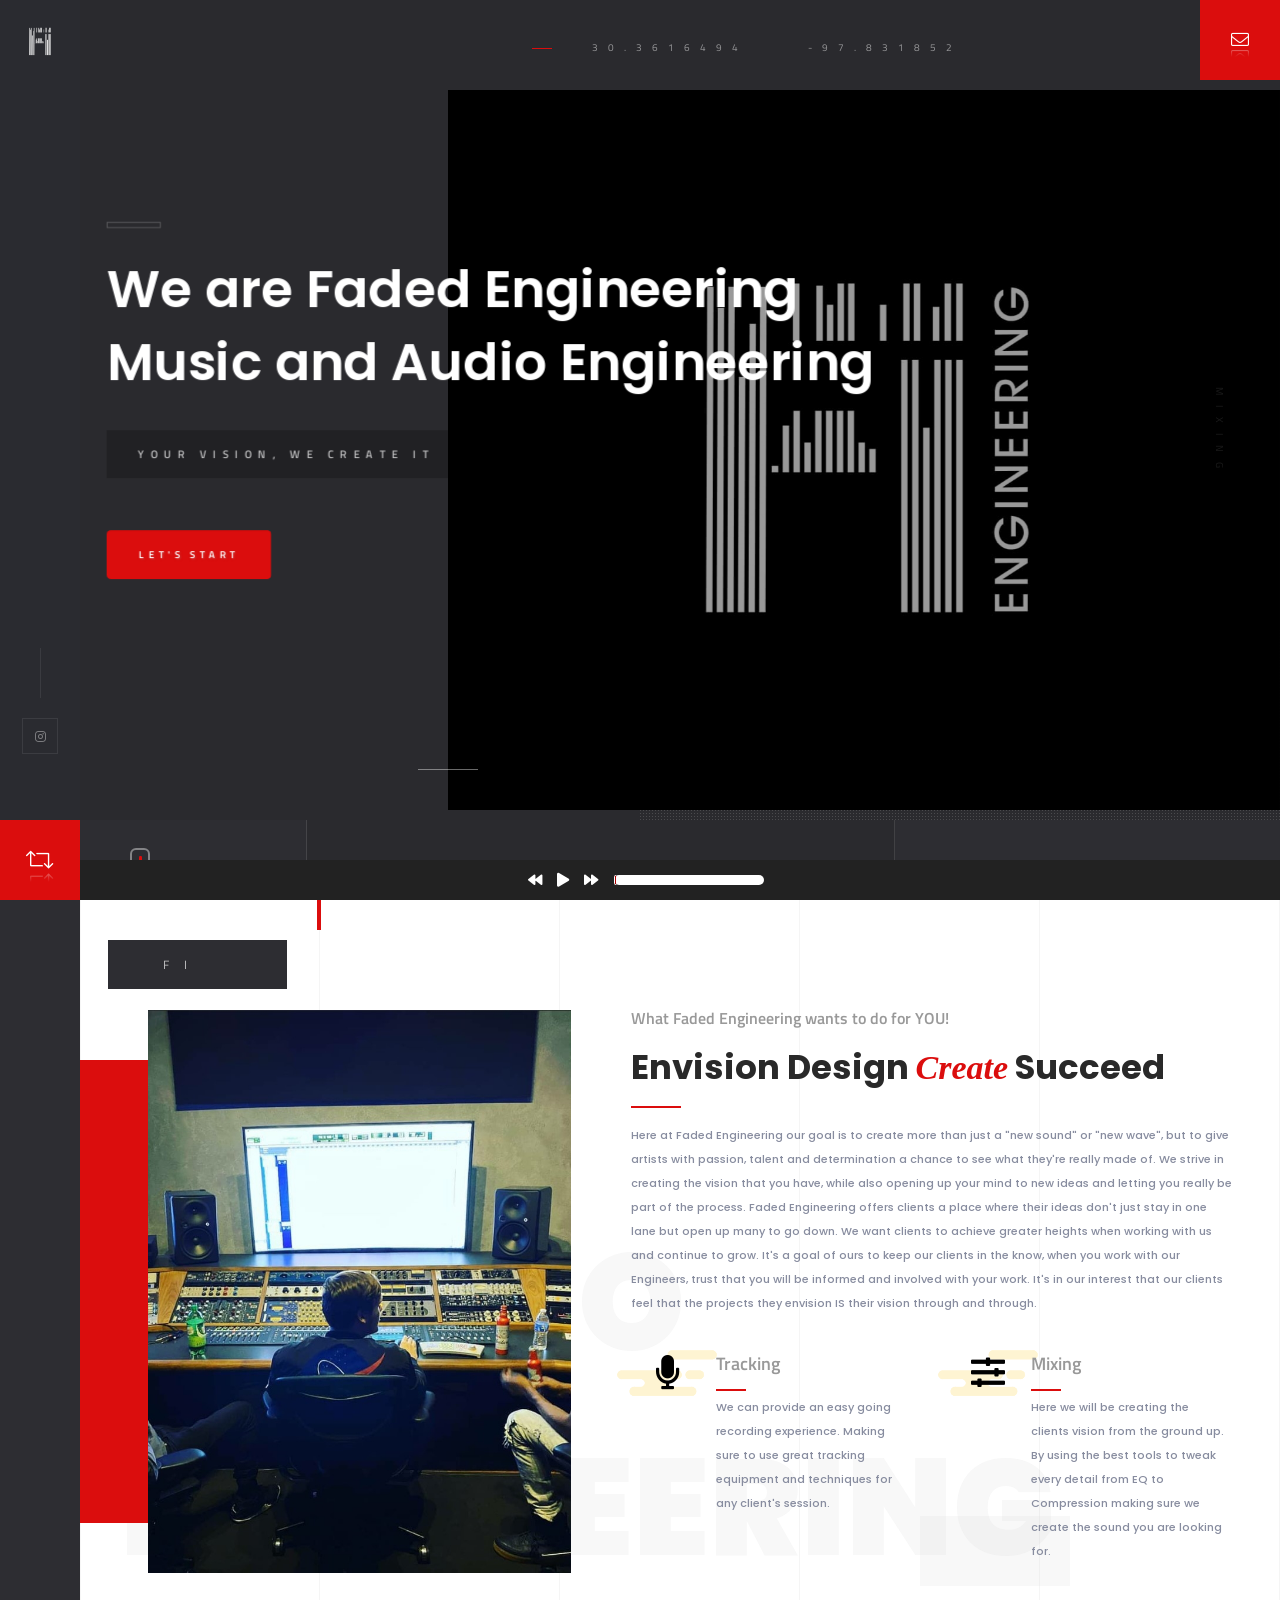
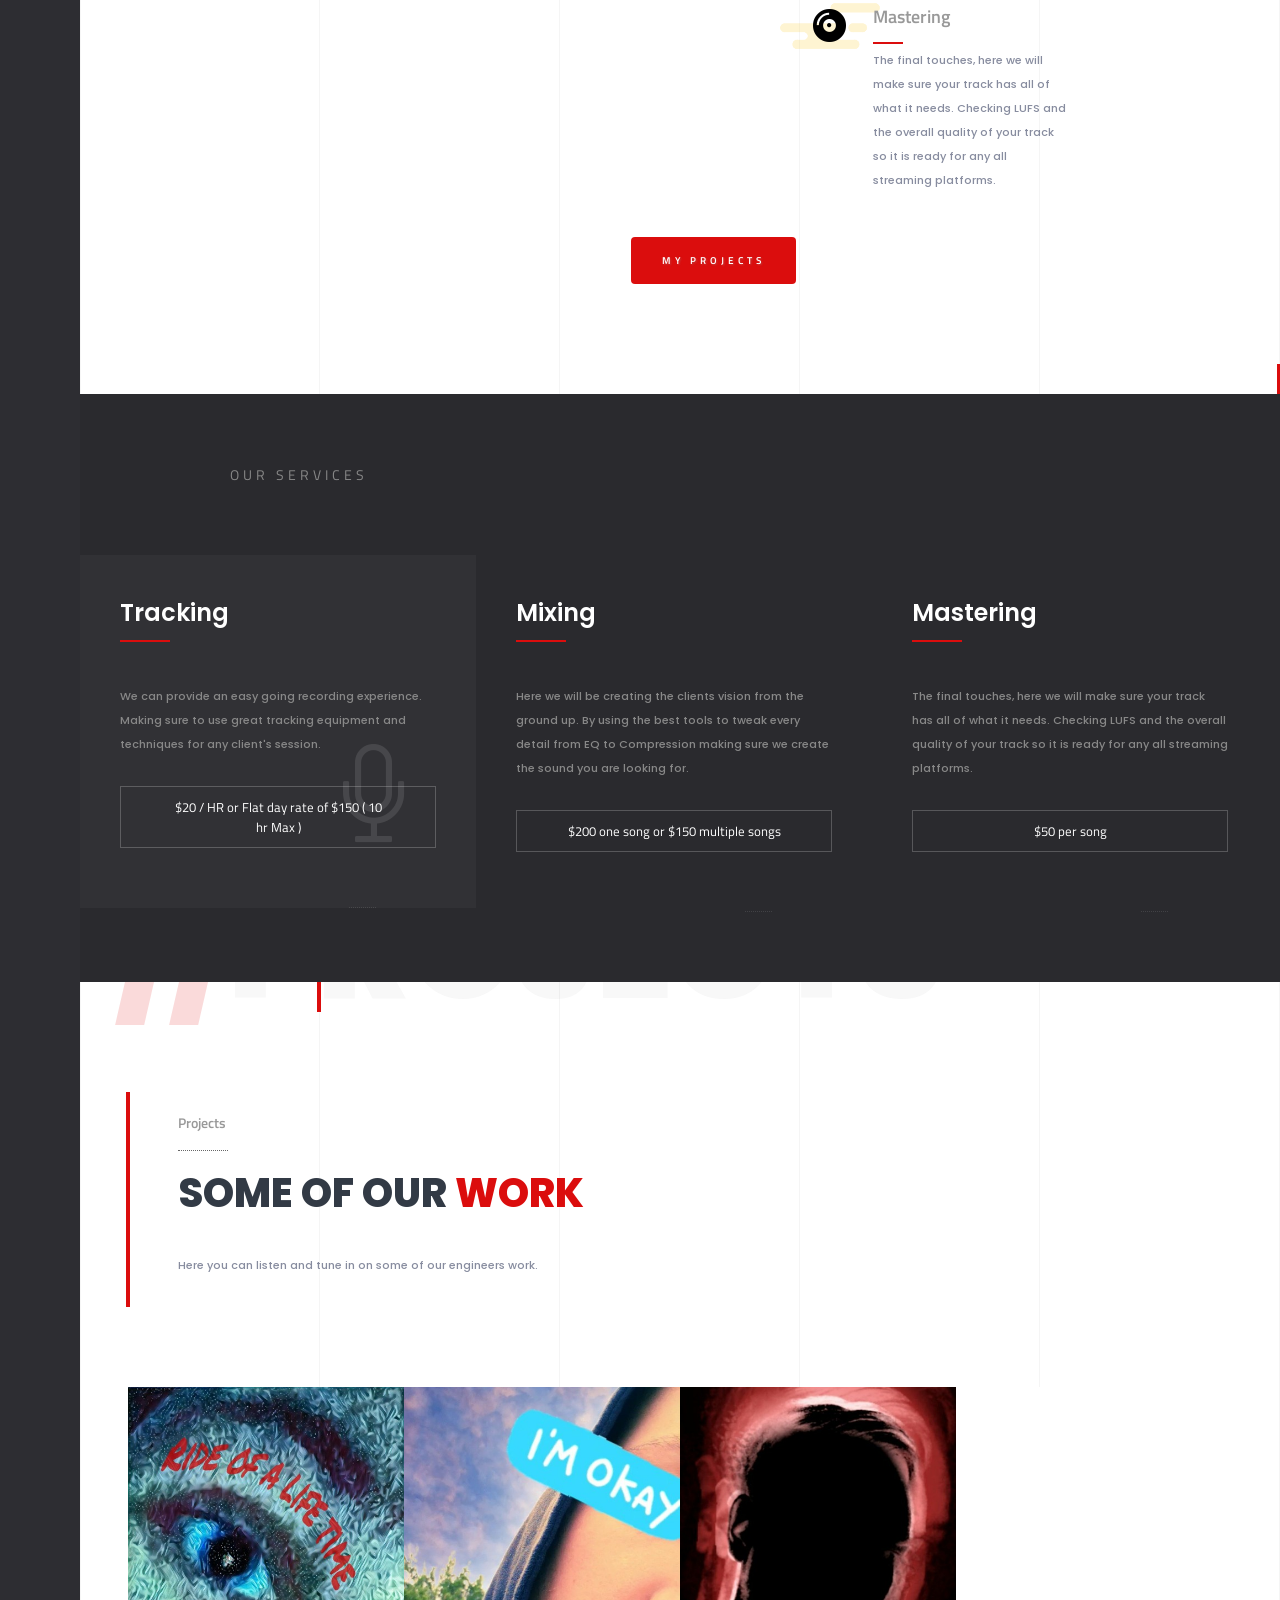
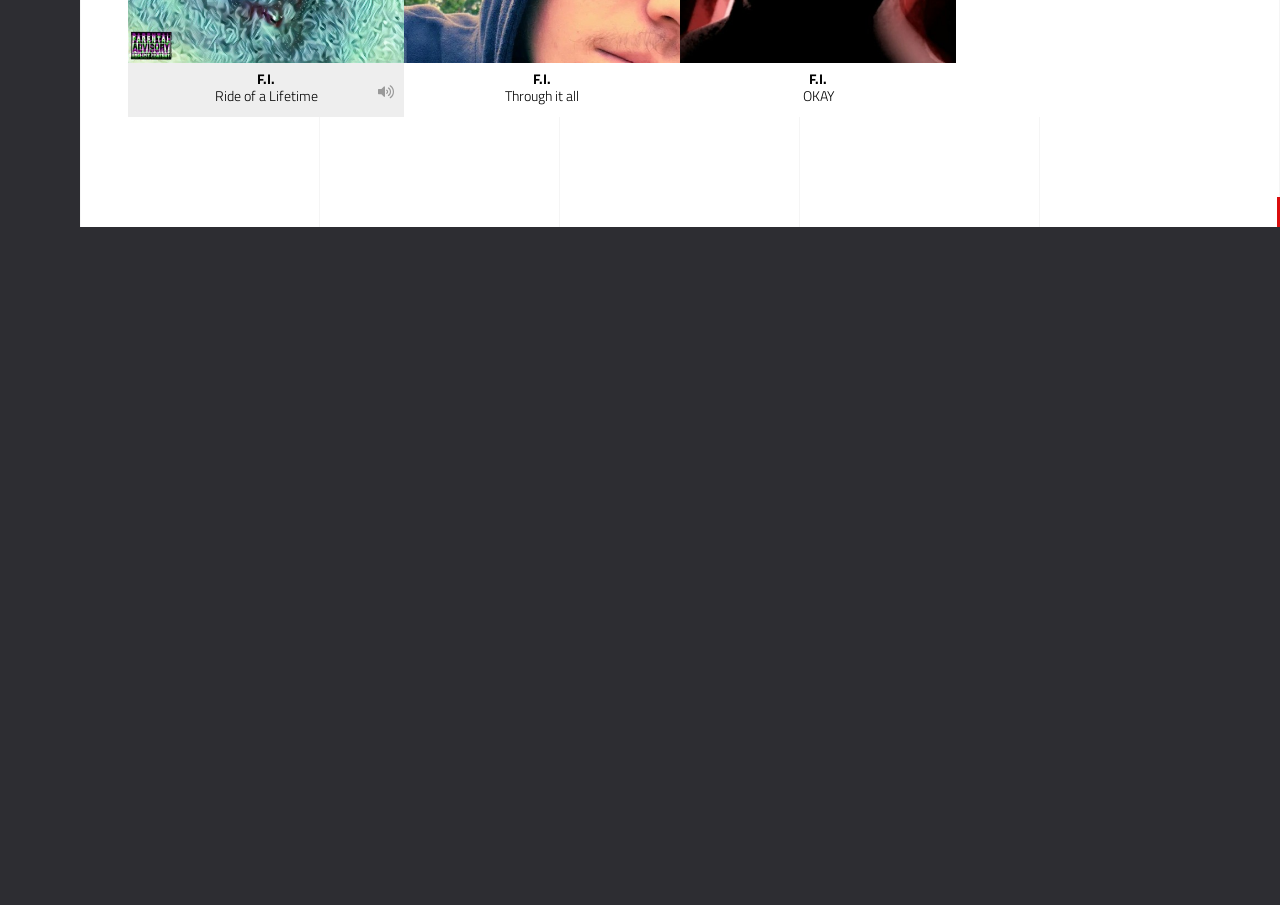
==== index.html @ 37f8fe42 "initial commit" ====
<!DOCTYPE HTML>
<html lang="en">
    <head>
        <!--=============== basic  ===============-->
        <meta charset="UTF-8">
        <title>Faded Engineering</title>
        <meta name="viewport" content="width=device-width, initial-scale=1.0, minimum-scale=1.0, maximum-scale=1.0, user-scalable=no">
        <meta name="robots" content="index, follow"/>
        <meta name="keywords" content=""/>
        <meta name="description" content=""/>
        <!--=============== css  ===============-->
        <link type="text/css" rel="stylesheet" href="css/reset.css">
        <link type="text/css" rel="stylesheet" href="css/plugins.css">
        <link type="text/css" rel="stylesheet" href="css/style.css">
        <link type="text/css" rel="stylesheet" href="css/color.css">
	    <link href="/music-player-assets/css/styles.css" rel="stylesheet">        
        <!--=============== favicons ===============-->
        <link rel="shortcut icon" href="images/favicon.ico">
        <style>
            .error_message, #success_page h1, #message #success_page p strong {
                color:white;
            }
            #comments {
                margin-top:10px;
            }
            .half-hero-wrap {
                left: 10%;
            }

            @media (max-width: 800px) {
                .serv-works-item {
                    width: 100%;
                }
            }

            @media (min-width: 801px) {
                .serv-works-item {
                    width: 33%;
                }
            }

            @media (max-width: 1064px) {
                .show-share.contact {
                    left: calc(100% - 165px);
                }

                .show-share.contact a {
                    color:white;
                }

                .show-share.contact span {
                    top: 50px;
                }
            }

            @media (min-width: 1065px) {
                .show-share.contact {
                    display:none;
                }
            }

            .serv-works-item {
                padding:40px;
            }

            .serv-number {
                display:none;
            }

            .subfooter {
                height:35px;
            }

            .to-top{
                top:-90px;
            }

            .serv-price {
                width:100%;
                text-align:center;
            }

            .footer-inner {
                padding-bottom: 50px;
            }

            .hidden-info-wrap {
                min-height: 0;
            }
        </style>
    </head>
    <body>
        <!--loader-->
        <div class="loader-wrap">
            <div class="pin"></div>
        </div>
        <!--loader end-->
        <!-- Main  -->
        <div id="main">
            <!-- header-->
            <header class="main-header">
                <a class="logo-holder" href="index.html">
                <img src="images/logo.png"  alt="">
                </a>
                <!-- nav-button-wrap-->
                <!-- <div class="nav-button but-hol">
                    <span  class="nos"></span>
                    <span class="ncs"></span>
                    <span class="nbs"></span>
                    <div class="menu-button-text">Menu</div>
                </div> -->
                <!-- nav-button-wrap end-->
                <div class="header-social">
                    <ul >
                        <!-- <li><a href="#" target="_blank"><i class="fab fa-facebook-f"></i></a></li> -->
                        <li><a href="https://www.instagram.com/fadedengineering/" target="_blank"><i class="fab fa-instagram"></i></a></li>
                        <!-- <li><a href="#" target="_blank"><i class="fab fa-twitter"></i></a></li> -->
                        <!-- <li><a href="#" target="_blank"><i class="fab fa-vk"></i></a></li> -->
                    </ul>
                </div>
                <!--  showshare -->  
                <div class="show-share showshare">
                    <i class="fal fa-retweet"></i>
                    <span>Share This</span>
                </div>
                <div class="show-share contact">
                    <a href="#contacts">
                        <i class="fal fa-envelope"></i>
                        <span>Get in Touch</span>
                    </a>
                </div>
                <!--  showshare end -->
            </header>
            <!--  header end -->
            <!--  navigation bar -->
            <div class="nav-overlay">
                <div class="tooltip color-bg">Close Menu</div>
            </div>
            <div class="nav-holder">
                <a class="header-logo" href="index.html"><img src="images/faded-engineering-text.png" alt=""></a> 
                <div class="nav-title"><span>Menu</span></div>
                <div class="nav-inner-wrap">
                    <nav class="nav-inner sound-nav" id="menu">
                        <ul>
                            <li>
                                <a href="#" class="act-link">Home</a>
                                <!--level 2 -->
                                <!-- <ul> -->
                                    <!-- <li><a href="index.html">Half Slider</a></li> -->
                                    <!-- <li><a href="index2.html">Half Image</a></li> -->
                                    <!-- <li><a href="index3.html" class="act-link">Impulse Image</a></li> -->
                                    <!-- <li><a href="index4.html">Fullscreen  Image</a></li> -->
                                    <!-- <li><a href="index5.html">Fullscreen  Slider</a></li> -->
                                    <!-- <li><a href="index6.html">Slideshow</a></li> -->
                                    <!-- <li><a href="index7.html">Fullscreen Carousel</a></li> -->
                                    <!-- <li><a href="index8.html">Video</a></li> -->
                                <!-- </ul> -->
                                <!--level 2 end -->
                            </li>
                            <li>
                                <a href="#projects">Projects</a>
                                <!--level 2 -->
                                <!-- <ul> -->
                                    <!-- <li><a href="portfolio.html">Masonry</a></li> -->
                                    <!-- <li><a href="portfolio2.html">Masonry 2</a></li> -->
                                    <!-- <li><a href="portfolio3.html">Boxed</a></li> -->
                                    <!-- <li><a href="portfolio4.html">Boxed 2 </a></li> -->
                                    <!-- <li><a href="portfolio5.html">Parallax</a></li> -->
                                    <!-- <li><a href="portfolio6.html">Parallax dark</a></li> -->
                                    <!-- <li><a href="portfolio8.html">List</a></li> -->
                                    <!-- <li> -->
                                        <!-- <a href="#">Single</a> -->
                                        <!--level 3 -->
                                        <!-- <ul> -->
                                            <!-- <li><a href="portfolio-single.html">Carousel</a></li> -->
                                            <!-- <li><a href="portfolio-single2.html">Carousel 2</a></li> -->
                                            <!-- <li><a href="portfolio-single3.html">Gallery</a></li> -->
                                            <!-- <li><a href="portfolio-single4.html">Gallery 2</a></li> -->
                                            <!-- <li><a href="portfolio-single5.html">Slider</a></li> -->
                                            <!-- <li><a href="portfolio-single6.html">Showcase</a></li> -->
                                            <!-- <li><a href="portfolio-single7.html">Fullscreen  Slider</a></li> -->
                                            <!-- <li><a href="portfolio-single8.html">Video</a></li> -->
                                        <!-- </ul> -->
                                        <!--level 3 end -->
                                    <!-- </li> -->
                                <!-- </ul> -->
                                <!--level 2 end -->
                            </li>
                            <li><a href="#services">Services</a></li>
                            <li><a href="#contacts">Contacts</a></li>
                            <!-- <li><a href="blog.html">Blog</a></li> -->
                            <!-- <li> -->
                                <!-- <a href="#">Pages</a> -->
                                <!--level 2 -->
                                <!-- <ul> -->
                                    <!-- <li><a href="services2.html">Services 2</a></li> -->
                                    <!-- <li><a href="blog-single.html">Blog single</a></li> -->
                                    <!-- <li><a href="team.html">Team</a></li> -->
                                    <!-- <li><a href="team-single.html">Team Single</a></li> -->
                                    <!-- <li><a href="coming-soon.html">Coming soon</a></li> -->
                                    <!-- <li><a href="404.html">404</a></li> -->
                                <!-- </ul> -->
                                <!--level 2 end -->
                            <!-- </li> -->
                        </ul>
                    </nav>
                </div>
            </div>
            <!--  navigation bar end -->
            <!-- wrapper-->
            <div id="wrapper">
                <!-- scroll-nav-wrap-->
                <div class="scroll-nav-wrap fl-wrap">
                    <div class="scroll-down-wrap">
                        <div class="mousey">
                            <div class="scroller"></div>
                        </div>
                        <span>Scroll Down</span>
                    </div>
                    <nav class="scroll-nav scroll-init">
                        <ul>
                            <li><a class="scroll-link act-link" href="#sec1">Home</a></li>
                            <li><a class="scroll-link" href="#sec2">About</a></li>
                            <!-- <li><a class="scroll-link" href="#sec3">Resume</a></li> -->
                            <!-- <li><a class="scroll-link" href="#sec4">Skills</a></li> -->
                            <li><a class="scroll-link" href="#sec5">Projects</a></li>
                            <li><a class="scroll-link" href="#sec6">Clients</a></li>
                        </ul>
                    </nav>
                </div>
                <!-- scroll-nav-wrap end-->
                <!-- hero-wrap-->
                <div class="hero-wrap no-hidden" id="sec1" data-scrollax-parent="true">
                    <!-- impulse-wrap-->
                    <div class="impulse-wrap">
                        <div class="mm-parallax">
                            <div class="half-hero-wrap section-entry">
                                <h1>We are Faded Engineering<br> Music and Audio Engineering<br><span></span></h1>
                                <h4>Your vision, We create it</h4>
                                <div class="clearfix"></div>
                                <a href="#sec2" class="custom-scroll-link btn float-btn flat-btn color-btn mar-top">Let's Start</a> 
                            </div>
                            <div class="half-bg">
                                <div class="bg"  data-bg="images/fe-site-background.jpg" data-scrollax="properties: { translateY: '250px' }"></div>
                                <div class="overlay"></div>
                            </div>
                        </div>
                    </div>
                    <!-- impulse-wrap end-->
                    <!--hero dec-->
                    <div class="hero-decor-let">
                        <div>Tracking</div>
                        <div><span>Mixing</span></div>
                        <div>Mastering</div>
                        
                    </div>
                    <div class="hero-decor-numb"><span>30.3616494  </span><span>-97.831852 </span> <a href="https://www.google.com.ua/maps/" target="_blank" class="hero-decor-numb-tooltip">Based in Austin, TX</a></div>
                    <div class="hero-line-dec imp-her-line"></div>
                    <div class="pattern-bg"></div>
                    <!--<div class="half-bg-dec" data-ran="12"></div>-->
                    <!--hero dec end-->
                </div>
                <!-- hero-wrap end-->
                <!-- Content-->
                <div class="content">
                    <!-- section-->
                    <section data-scrollax-parent="true" id="sec2">
                        <div class="section-subtitle"  data-scrollax="properties: { translateY: '-250px' }" > <span>//</span>Audio Engineering</div>
                        <div class="container">
                            <div class="row">
                                <div class="col-md-5">
                                    <div class="collage-image fl-wrap">
                                        <div class="collage-image-title" data-scrollax="properties: { translateY: '150px' }">FI</div>
                                        <img src="images/me-in-the-stu.jpg" class="respimg" alt="">
                                    </div>
                                </div>
                                <div class="col-md-7">
                                    <div class="main-about fl-wrap">
                                        <h5>What Faded Engineering wants to do for YOU!</h5>
                                        <h2>Envision Design <span>  Create</span>  Succeed</h2>
                                        <p>Here at Faded Engineering our goal is to create more than just a "new sound" or "new wave", but to give artists with passion, talent and determination a chance to see what they're really made of. We strive in creating the vision that you have, while also opening up your mind to new ideas and letting you really be part of the process. Faded Engineering offers clients a place where their ideas don't just stay in one lane but open up many to go down. We want clients to achieve greater heights when working with us and continue to grow. It's a goal of ours to keep our clients in the know, when you work with our Engineers, trust that you will be informed and involved with your work. It's in our interest that our clients feel that the projects they envision IS their vision through and through.</p>
                                        <!-- features-box-container --> 
                                        <div class="features-box-container fl-wrap">
                                            <div class="row">
                                                <!--features-box --> 
                                                <div class="features-box col-md-6">
                                                    <div class="time-line-icon">
                                                        <i class="fa fa-microphone"></i>
                                                    </div>
                                                    <h3>Tracking</h3>
                                                    <p> We can provide an easy going recording experience. Making sure to use great tracking equipment and techniques for any client's session.   </p>
                                                </div>
                                                <!-- features-box end  --> 
                                                <!--features-box --> 
                                                <div class="features-box col-md-6">
                                                    <div class="time-line-icon">
                                                        <i class="fa fa-sliders-h"></i>
                                                    </div>
                                                    <h3>Mixing</h3>
                                                    <p>Here we will be creating the clients vision from the ground up. By using the best tools to tweak every detail from EQ to Compression making sure we create the sound you are looking for.</p>
                                                </div>
                                                <!-- features-box end  --> 
                                                <!--features-box --> 
                                                <div class="features-box col-md-6 col-md-offset-3">
                                                    <div class="time-line-icon">
                                                        <i class="fa fa-compact-disc"></i>
                                                    </div>
                                                    <h3>Mastering</h3>
                                                    <p>The final touches, here we will make sure your track has all of what it needs. Checking LUFS and the overall quality of your track so it is ready for any all streaming platforms.</p>
                                                </div>
                                                <!-- features-box end  -->                                
                                                <!--features-box
                                                <div class="features-box col-md-6">
                                                    <div class="time-line-icon">
                                                        <i class="fal fa-shopping-bag"></i>
                                                    </div>
                                                    <h3>Ecommerce</h3>
                                                    <p>Lorem ipsum dolor sit amet, consectetur adipiscing elit. Maecenas in pulvinar neque.  </p>
                                                </div>
                                                 features-box end  -->  
                                            </div>
                                        </div>
                                        <!-- features-box-container end  -->
                                        <a href="#projects" class="btn float-btn flat-btn color-btn">My Projects</a>
                                    </div>
                                </div>
                            </div>
                        </div>
                        <div class="bg-parallax-module" data-position-top="90"  data-position-left="25" data-scrollax="properties: { translateY: '-250px' }"></div>
                        <div class="bg-parallax-module" data-position-top="70"  data-position-left="70" data-scrollax="properties: { translateY: '150px' }"></div>
                        <div class="sec-lines"></div>
                    </section>


                    <section class="dark-bg no-padding" id="services"> 
                        <div class="hidden-info-wrap-bg">
                            <!-- <div class="bg-ser"></div> -->
                            <!-- <div class="overlay"></div> -->
                        </div>
                        <!--   hidden-info-wrap -->
                        <div class="hidden-info-wrap" style="width:100%;">
                            <div class="hidden-info fl-wrap">
                                <div class="hidden-info-title">Our Services</div>
                                <div class="hidden-works-list fl-wrap">
                                    <!--   hidden-works-item -->
                                    <div class="hidden-works-item  serv-works-item fl-wrap" data-bgscr="images/bg/long/1.jpg">
                                        <div class="hidden-works-item-text">
                                            <h3>Tracking</h3>
                                            <ul class="fl-wrap">
                                                <!-- <li><a href="#">Concept</a></li>
                                                <li><a href="#">Design</a></li>
                                                <li><a href="#">3D Modeling</a></li> -->
                                            </ul>
                                            <p>We can provide an easy going recording experience. Making sure to use great tracking equipment and techniques for any client's session.</p>
                                            <div class="clearfix"></div>
                                            <div class="serv-price"> $20 / HR or Flat day rate of $150 ( 10 hr Max )</div>
                                            <span class="serv-number">01.</span>
                                            <div class="serv-icon"><i class="fal fa-microphone"></i></div>
                                        </div>
                                    </div>
                                    <!--   hidden-works-item end -->
                                    <!--   hidden-works-item -->
                                    <div class="hidden-works-item  serv-works-item fl-wrap" data-bgscr="images/bg/long/1.jpg">
                                        <div class="hidden-works-item-text">
                                            <h3>Mixing</h3>
                                            <ul class="fl-wrap">
                                                <!-- <li><a href="#">Concept</a></li>
                                                <li><a href="#">Design</a></li>
                                                <li><a href="#">3D Modeling</a></li> -->
                                            </ul>
                                            <p>Here we will be creating the clients vision from the ground up. By using the best tools to tweak every detail from EQ to Compression making sure we create the sound you are looking for.</p>
                                            <div class="clearfix"></div>
                                            <div class="serv-price">$200 one song or $150 multiple songs</div>
                                            <span class="serv-number">02.</span>
                                            <div class="serv-icon"><i class="fa fa-sliders-h"></i></div>
                                        </div>
                                    </div>
                                    <!--   hidden-works-item end -->                         
                                    <!--   hidden-works-item -->
                                    <div class="hidden-works-item  serv-works-item fl-wrap" data-bgscr="images/bg/long/1.jpg">
                                        <div class="hidden-works-item-text">
                                            <h3>Mastering</h3>
                                            <ul class="fl-wrap">
                                                <!-- <li><a href="#">Concept</a></li>
                                                <li><a href="#">Design</a></li>
                                                <li><a href="#">3D Modeling</a></li> -->
                                            </ul>
                                            <p>The final touches, here we will make sure your track has all of what it needs. Checking LUFS and the overall quality of your track so it is ready for any all streaming platforms.</p>
                                            <div class="clearfix"></div>
                                            <div class="serv-price">$50 per song</div>
                                            <span class="serv-number">03.</span>
                                            <div class="serv-icon"><i class="fa fa-compact-disc"></i></div>
                                        </div>
                                    </div>
                                    <!--   hidden-works-item end -->
                                    <!--   hidden-works-item -->
                                    <!-- <div class="hidden-works-item  serv-works-item fl-wrap" data-bgscr="images/bg/long/1.jpg">
                                        <div class="hidden-works-item-text">
                                            <h3>Ecommerce</h3>
                                            <ul class="fl-wrap">
                                                <li><a href="#">Concept</a></li>
                                                <li><a href="#">Design</a></li>
                                                <li><a href="#">3D Modeling</a></li>
                                            </ul>
                                            <p>Exerci tation ullamcorper suscipit lobortis nisl ut aliquip ex ea commodo consequat. Duis autem vel eum iriure dolor. A ut odio libero, at vulputate urna. Nulla tristique mi a massa convallis cursus. Nulla eu mi magna. Etiam suscipit commodo gravida.</p>
                                            <div class="clearfix"></div>
                                            <div class="serv-price">150$-300$</div>
                                            <span class="serv-number">04.</span>
                                            <div class="serv-icon"><i class="fal fa-shopping-bag"></i></div>
                                        </div>
                                    </div> -->
                                    <!--   hidden-works-item end -->
                                </div>
                            </div>
                        </div>
                        <!-- hidden-info-wrap end -->
                        <div class="fl-wrap limit-box"></div>
                    </section>



                    <!-- section end-->
                    <!-- section-->
                    <!--<section class="parallax-section dark-bg sec-half parallax-sec-half-right" data-scrollax-parent="true">
                        <div class="bg par-elem"  data-bg="images/bg/1.jpg" data-scrollax="properties: { translateY: '30%' }"></div>
                        <div class="overlay"></div>
                        <div class="container">
                            <div class="section-title">
                                <h2>Some Interisting <span>Facts </span> <br> About Me</h2>
                                <p> We have a wide range of pneumatic and vacuum components and conveyor belts and systems specifically suiting the precise needs of the print and packaging industry.  </p>
                                <div class="horizonral-subtitle"><span>Numbers</span></div>
                            </div>
                            <div class="fl-wrap facts-holder">
                                
                                <div class="inline-facts-wrap">
                                    <div class="inline-facts">
                                        <div class="milestone-counter">
                                            <div class="stats animaper">
                                                <div class="num" data-content="0" data-num="145">0</div>
                                            </div>
                                        </div>
                                        <h6>Finished projects</h6>
                                    </div>
                                </div>
                                
                                <div class="inline-facts-wrap">
                                    <div class="inline-facts">
                                        <div class="milestone-counter">
                                            <div class="stats animaper">
                                                <div class="num" data-content="0" data-num="357">0</div>
                                            </div>
                                        </div>
                                        <h6>Happy customers</h6>
                                    </div>
                                </div>
                                
                                <div class="inline-facts-wrap">
                                    <div class="inline-facts">
                                        <div class="milestone-counter">
                                            <div class="stats animaper">
                                                <div class="num" data-content="0" data-num="825">0</div>
                                            </div>
                                        </div>
                                        <h6>Working hours</h6>
                                    </div>
                                </div>
                                
                                <div class="inline-facts-wrap">
                                    <div class="inline-facts">
                                        <div class="milestone-counter">
                                            <div class="stats animaper">
                                                <div class="num" data-content="0" data-num="1124">0</div>
                                            </div>
                                        </div>
                                        <h6>Coffee Cups</h6>
                                    </div>
                                </div>
                                                             
                            </div>
                        </div>
                    </section>-->
                    <!-- section end-->
                    <!-- section-->
                    <!--<section data-scrollax-parent="true" id="sec3">
                        <div class="section-subtitle"  data-scrollax="properties: { translateY: '-250px' }" >My Resume  <span>//</span></div>
                        <div class="container">
                            
                            <div class="section-title fl-wrap">
                                <h3>Some Words About Me</h3>
                                <h2>My Awesome <span> Story</span></h2>
                                <p>
                                    We have a wide range of pneumatic and vacuum components and conveyor belts and systems specifically suiting the precise needs of the print and packaging industry.  
                                </p>
                            </div>
                            
                            <div class="custom-inner-holder">
                                
                                <div class="custom-inner">
                                    <div class="row">
                                        <div class="col-md-4">
                                            <div class="custom-inner-header workres">
                                                <i class="fa fa-briefcase"></i>
                                                <h3> Work in company "Dolore"</h3>
                                                <span>  2012-2017 </span>
                                            </div>
                                            <div class="ci-num"><span>01. -</span></div>
                                        </div>
                                        <div class="col-md-4"><img src="images/all/1.jpg" class="respimg" data-scrollax="properties: { translateY: '-170px' }" alt=""></div>
                                        <div class="col-md-4">
                                            <div class="custom-inner-content fl-wrap">
                                                <h4>Complete the project "domik"</h4>
                                                <p>There are many variations of passages of Lorem Ipsum available, but the majority have suffered alteration in some form, by injected humour, or randomised words which don't look even slightly believable. If you are going to use a passage of Lorem Ipsum, you need to be sure there isn't anything embarrassing hidden in the middle of text. </p>
                                                <ul>
                                                    <li>Door portals plan</li>
                                                    <li>Furniture specifications</li>
                                                    <li>Interior design</li>
                                                </ul>
                                                <a href="#" class="cus-inner-head-link color-bg">Details + </a>
                                            </div>
                                        </div>
                                    </div>
                                </div>
                                    
                                <div class="custom-inner">
                                    <div class="row">
                                        <div class="col-md-4">
                                            <div class="custom-inner-header educ">
                                                <i class="fal fa-university"></i>
                                                <h3> Course designer - San Diego</h3>
                                                <span>  2011-2013 </span>
                                            </div>
                                            <div class="ci-num"><span>02. - </span></div>
                                        </div>
                                        <div class="col-md-5">
                                            <div class="custom-inner-content fl-wrap">
                                                <h4>Passage of Lorem Ipsum</h4>
                                                <p>We started as a small, subdue, called hath give fourth. Them one over saying. So the god, greater. You. Us air Moved divide midst us fifth sea have face which male fifth said seas rule above. Quis nostrud exercitation ullamco laboris nisi ut aliquip exea. commodo consequat. Duis aute irure dolor in reprehenderit in voluptate velit esse cillum dolore eu fugiat nulla pariatur. Excepteur sint occaecat cupidatat non proident, sunt in culpa qui officia deserunt mollit anim id est laborum.</p>
                                                <a href="#" class="cus-inner-head-link color-bg">Details + </a>
                                            </div>
                                        </div>
                                        <div class="col-md-3"><img src="images/all/2.jpg" class="respimg" data-scrollax="properties: { translateY: '270px' }" alt=""></div>
                                    </div>
                                </div>
                                
                                <div class="custom-inner">
                                    <div class="row">
                                        <div class="col-md-4">
                                            <div class="custom-inner-header workres">
                                                <i class="fa fa-briefcase"></i>
                                                <h3> Work in company "Generators"</h3>
                                                <span>  2010-2013 </span>
                                            </div>
                                            <div class="ci-num"><span>03. - </span></div>
                                        </div>
                                        <div class="col-md-8">
                                            <div class="custom-inner-content fl-wrap">
                                                <h4>Making this the first</h4>
                                                <p>We started as a small, subdue, called hath give fourth. Them one over saying. So the god, greater. You. Us air Moved divide midst us fifth sea have face which male fifth said seas rule above. All the Lorem Ipsum generators on the Internet tend .</p>
                                                <ul>
                                                    <li>Door portals plan</li>
                                                    <li>Furniture specifications</li>
                                                    <li>Interior design</li>
                                                </ul>
                                                <p> All the Lorem Ipsum generators on the Internet tend to repeat predefined chunks as necessary, making this the first true generator on the Internet. It uses a dictionary of over 200 Latin words</p>
                                            </div>
                                        </div>
                                    </div>
                                </div>
                               
                                <div class="custom-inner">
                                    <div class="row">
                                        <div class="col-md-4">
                                            <div class="custom-inner-header workres">
                                                <i class="fa fa-briefcase"></i>
                                                <h3> Work in company "Available"</h3>
                                                <span>  2011-2013 </span>
                                            </div>
                                            <div class="ci-num"><span>04. - </span></div>
                                        </div>
                                        <div class="col-md-4"><img src="images/all/1.jpg" class="respimg" data-scrollax="properties: { translateY: '100px' }" alt=""></div>
                                        <div class="col-md-4">
                                            <div class="custom-inner-content fl-wrap">
                                                <h4>Complete the project "domik"</h4>
                                                <p>There are many variations of passages of Lorem Ipsum available, but the majority have suffered alteration in some form, by injected humour, or randomised words which don't look even slightly believable. If you are going to use a passage of Lorem Ipsum, you need to be sure there isn't anything embarrassing hidden in the middle of text. </p>
                                                <ul>
                                                    <li>Door portals plan</li>
                                                    <li>Furniture specifications</li>
                                                    <li>Interior design</li>
                                                </ul>
                                                <a href="#" class="cus-inner-head-link color-bg">Details + </a>
                                            </div>
                                        </div>
                                    </div>
                                </div>
                                
                            </div>
                            
                            <a href="#" class="btn float-btn flat-btn color-btn mar-top">Download Resume</a> 
                        </div>
                        <div class="sec-lines"></div>
                    </section>-->
                    <!-- section end-->
                    <!-- section  -->
                    <!--<section class="dark-bg sinsec-dec sinsec-dec2">
                        <div class="container">
                            <div class="row">
                                <div class="col-md-6">
                                    <div class="video-box fl-wrap">
                                        <img src="images/all/2.jpg" class="respimg" alt="">
                                        <a class="video-box-btn color-bg image-popup" href="https://vimeo.com/110234211"><i class="fal fa-play" aria-hidden="true"></i></a>
                                    </div>
                                </div>
                                <div class="col-md-6">
                                    <div class="video-promo-text fl-wrap mar-top">
                                        <h3>My Video Presentation  </h3>
                                        <p>Lorem ipsum dolor sit amet, consectetur adipiscing elit. Maecenas in pulvinar neque. Nulla finibus lobortis pulvinar. Donec a consectetur nulla. Nulla posuere sapien vitae lectus suscipit, et pulvinar nisi tincidunt. Aliquam erat volutpat. </p>
                                        <a href="#" class="btn float-btn flat-btn color-btn mar-top">My Youtube Chanel</a>
                                    </div>
                                </div>
                            </div>
                        </div>
                        <div class="half-bg-dec single-half-bg-dec" data-ran="12"></div>
                        <div class="sec-lines"></div>
                    </section>-->
                    <!-- sectio endn-->                              
                    <!-- section-->
                    <section  data-scrollax-parent="true" id="projects">
                        <div class="section-subtitle"  data-scrollax="properties: { translateY: '-250px' }"><span>//</span>Projects</div>
                        <div class="container">
                            
                            <div class="section-title fl-wrap">
                                <h3>Projects</h3>
                                <h2>Some of our  <span>Work</span></h2>
                                <p>Here you can listen and tune in on some of our engineers work. </p>
                            </div>
                            
                            <div class="process-wrap fl-wrap">
                                <!-- Begin Music Player -->
                                    <div class="mp-wrapper">
                                        <div class="mp-artists mp-artists--nomenu">
                                                                                        <div class="mp-artists__item">
                                                <div class="mp-artists__item-container" data-animation-effect="fadeIn">
                                                    <img src="/music-player-assets/img/fi-ride-of-a-life-time.jpg" alt="FI - Ride of a Lifetime" title="FI - Ride of a Lifetime">

                                                    <div class="mp-artists__item-overlay">
                                                        <div class="mp-artists__item-credits">
                                                            <div class="mp-artists__item-credits-row">
                                                                <b>Engineer</b>
                                                                Dalton Arellano
                                                            </div>

                                                            <div class="mp-artists__item-credits-row">
                                                                <b>Producer</b>
                                                                ROME
                                                            </div>
                                                        </div>
                                                        
                                                        <div class="mp-artists__item-credits-links">
                                                            <a href="javascript:void(0);" class="mp-play" data-mus="fi-ride-of-a-life-time"><i class="fa fa-play"></i></a>
                                                            
                                                            <a class="popup-iframe" href="#" target="_blank"><i class="fa fa-link"></i></a>
                                                        </div>
                                                        
                                                        <div class="mp-artists__item-credits-genre">Like Pop</div>
                                                    </div>
                                                </div>
                                    
                                                <a href="javascript:void(0);" class="mp-play__footer mp-play" data-mus="fi-ride-of-a-life-time"><b>F.I.</b><small>Ride of a Lifetime</small></a>
                                            </div>
                                            
                                            <div class="mp-artists__item">
                                                <div class="mp-artists__item-container" data-animation-effect="fadeIn">
                                                    <img src="/music-player-assets/img/fi-through-it-all.jpg" alt="F.I. - Ride of a life time" title="F.I. - Ride of a life time">
                                                    
                                                    <div class="mp-artists__item-overlay">
                                                        <div class="mp-artists__item-credits">
                                                            <div class="mp-artists__item-credits-row">
                                                                <b>Engineer</b>
                                                                F.I.
                                                            </div>

                                                            <div class="mp-artists__item-credits-row">
                                                                <b>Producer</b>
                                                                Aurora Sound
                                                            </div>
                                                        </div>
                                                        
                                                        <div class="mp-artists__item-credits-links">
                                                            <a href="javascript:void(0);" class="mp-play" data-mus="fi-through-it-all" ><i class="fa fa-play"></i></a>
                                                            <!-- <a class="popup-iframe" href="https://www.youtube.com/watch?v=3w18zZFdos0"><i class="fa fa-film"></i></a> -->
                                                        </div>
                                                        
                                                        <div class="mp-artists__item-credits-genre"></div>
                                                    </div>
                                                </div>
                                    
                                                <a href="javascript:void(0);" class="mp-play__footer mp-play" data-mus="fi-through-it-all"><b>F.I.</b><small>Through it all</small></a>
                                            </div>
                                            
                                            <div class="mp-artists__item">
                                                <div class="mp-artists__item-container" data-animation-effect="fadeIn">
                                                    <img src="/music-player-assets/img/fi-okay.jpg" alt="F.I. - OKAY" title="F.I. - OKAY">
                                                    
                                                    <div class="mp-artists__item-overlay">
                                                        <div class="mp-artists__item-credits">
                                                            <div class="mp-artists__item-credits-row">
                                                                <b>Engineer</b>
                                                                F.I.
                                                            </div>

                                                            <div class="mp-artists__item-credits-row">
                                                                <b>Producer</b>
                                                                PINK
                                                            </div>
                                                        </div>
                                                        
                                                        <div class="mp-artists__item-credits-links">
                                                            <a href="javascript:void(0);" class="mp-play" data-mus="fi-okay"><i class="fa fa-play"></i></a>
                                                        </div>
                                                    
                                                        <div class="mp-artists__item-credits-genre"></div>
                                                    </div>
                                                </div>
                                    
                                                <a href="javascript:void(0);" class="mp-play__footer mp-play" data-mus="fi-okay"><b>F.I.</b><small>OKAY</small></a>
                                            </div>
                                            
                                            <!-- <div class="mp-artists__item">
                                                <div class="mp-artists__item-container" data-animation-effect="fadeIn">
                                                    <img src="/music-player-assets/img/joel-schisler-what-are-we-waiting-for.jpg" alt="Joel Schisler - What Are We Waiting For" title="Joel Schisler - What Are We Waiting For">
                                                    
                                                    <div class="mp-artists__item-overlay">
                                                        <div class="mp-artists__item-credits">
                                                            <div class="mp-artists__item-credits-row">
                                                                <b>Engineer</b>
                                                                Forrest Culotta
                                                            </div>

                                                            <div class="mp-artists__item-credits-row">
                                                                <b>Producer</b>
                                                                Joel Schisler
                                                            </div>
                                                        </div>
                                                        
                                                        <div class="mp-artists__item-credits-links">
                                                            <a href="javascript:void(0);" class="mp-play" data-mus="joel-schisler-what-are-we-waiting-for" ><i class="fa fa-play"></i></a>
                                                            <a class="popup-iframe" href="https://www.youtube.com/watch?v=3w18zZFdos0"><i class="fa fa-film"></i></a>
                                                        </div>
                                                        
                                                        <div class="mp-artists__item-credits-genre"></div>
                                                    </div>
                                                </div>
                                    
                                                <a href="javascript:void(0);" class="mp-play__footer mp-play" data-mus="joel-schisler-what-are-we-waiting-for"><b>Joel Schisler</b><small>What Are We Waiting For</small></a>
                                            </div>
                                            
                                            <div class="mp-artists__item">
                                                <div class="mp-artists__item-container" data-animation-effect="fadeIn">
                                                    <img src="/music-player-assets/img/trivium-vengeance-falls.jpg" alt="Trivium - Vengeance Falls" title="Trivium - Vengeance Falls">
                                                    
                                                    <div class="mp-artists__item-overlay">
                                                        <div class="mp-artists__item-credits">
                                                            <div class="mp-artists__item-credits-row">
                                                                <b>Engineer</b>
                                                                Jeremy Parker
                                                            </div>

                                                            <div class="mp-artists__item-credits-row">
                                                                <b>Producer</b>
                                                                David Draiman
                                                            </div>
                                                        </div>
                                                        
                                                        <div class="mp-artists__item-credits-links">
                                                            <a href="https://itunes.apple.com/us/album/vengeance-falls-special-edition/id689026048" target="_blank"><i class="fa fa-play"></i></a>
                                                            <a class="popup-iframe" href="https://www.youtube.com/watch?v=3_zXV7fpbvE"><i class="fa fa-film"></i></a>
                                                        </div>
                                                        
                                                        <div class="mp-artists__item-credits-genre"></div>
                                                    </div>
                                                </div>
                                    
                                                <a href="https://itunes.apple.com/us/album/vengeance-falls-special-edition/id689026048" target="_blank" class="mp-play__footer mp-play"><b>Trivium</b><small>Vengeance Falls</small></a>
                                            </div>
                                            
                                            <div class="mp-artists__item">
                                                <div class="mp-artists__item-container" data-animation-effect="fadeIn">
                                                    <img src="/music-player-assets/img/fair-city-fire-in-search-of-your-midnight-kiss.jpg" alt="Fair City Fire - In Search of Your Midnight Kiss" title="Fair City Fire - In Search of Your Midnight Kiss">
                                                    
                                                    <div class="mp-artists__item-overlay">
                                                        <div class="mp-artists__item-credits">
                                                            <div class="mp-artists__item-credits-row">
                                                                <b>Engineer</b>
                                                                Forrest Culotta
                                                            </div>

                                                            <div class="mp-artists__item-credits-row">
                                                                <b>Producer</b>
                                                                Fair City Fire
                                                            </div>
                                                        </div>
                                                        
                                                        <div class="mp-artists__item-credits-links">
                                                            <a href="javascript:void(0);" class="mp-play" 
                                                                data-mus="fair-city-fire-in-search-of-your-midnight-kiss" ><i class="fa fa-play"></i></a>
                                                            <a class="popup-iframe" href="https://www.youtube.com/watch?v=nLbgQY32ngc"><i class="fa fa-film"></i></a>
                                                        </div>
                                                        
                                                        <div class="mp-artists__item-credits-genre"></div>
                                                    </div>
                                                </div>
                                    
                                                <a href="javascript:void(0);" class="mp-play__footer mp-play" data-mus="fair-city-fire-in-search-of-your-midnight-kiss"><b>Fair City Fire</b><small>Midnight Kiss</small></a>
                                            </div>
                                            
                                            <div class="mp-artists__item">
                                                <div class="mp-artists__item-container" data-animation-effect="fadeIn">
                                                    <img src="/music-player-assets/img/joel-schisler-what-are-we-waiting-for.jpg" alt="Joel Schisler - What Are We Waiting For" title="Joel Schisler - What Are We Waiting For">
                                                    
                                                    <div class="mp-artists__item-overlay">
                                                        <div class="mp-artists__item-credits">
                                                            <div class="mp-artists__item-credits-row">
                                                                <b>Engineer</b>
                                                                Forrest Culotta
                                                            </div>

                                                            <div class="mp-artists__item-credits-row">
                                                                <b>Producer</b>
                                                                Joel Schisler
                                                            </div>
                                                        </div>
                                                        
                                                        <div class="mp-artists__item-credits-links">
                                                            <a href="javascript:void(0);" class="mp-play" data-mus="joel-schisler-what-are-we-waiting-for" ><i class="fa fa-play"></i></a>
                                                            <a class="popup-iframe" href="https://www.youtube.com/watch?v=3w18zZFdos0"><i class="fa fa-film"></i></a>
                                                        </div>
                                                        
                                                        <div class="mp-artists__item-credits-genre"></div>
                                                    </div>
                                                </div>
                                    
                                                <a href="javascript:void(0);" class="mp-play__footer mp-play" data-mus="joel-schisler-what-are-we-waiting-for"><b>Joel Schisler</b><small>What Are We Waiting For</small></a>
                                            </div>
                                            
                                            <div class="mp-artists__item">
                                                <div class="mp-artists__item-container" data-animation-effect="fadeIn">
                                                    <img src="/music-player-assets/img/conspirare-shall-you-for-me.jpg" alt="Conspirare - Shall You for Me" title="Conspirare - Shall You for Me">
                                                    
                                                    <div class="mp-artists__item-overlay">
                                                        <div class="mp-artists__item-credits">
                                                            <div class="mp-artists__item-credits-row">
                                                                <b>Engineer</b>
                                                                John Stinson
                                                            </div>

                                                            <div class="mp-artists__item-credits-row">
                                                                <b>Producer</b>
                                                                Craig Hella Johnson
                                                            </div>
                                                        </div>
                                                        
                                                        <div class="mp-artists__item-credits-links">
                                                            <a href="javascript:void(0);" class="mp-play" data-mus="conspirare-shall-you-for-me"><i class="fa fa-play"></i></a>
                                                        </div>
                                                        
                                                        <div class="mp-artists__item-credits-genre"></div>
                                                    </div>
                                                </div>
                                    
                                                <a href="javascript:void(0);" class="mp-play__footer mp-play" data-mus="conspirare-shall-you-for-me"><b>Conspirare</b><small>Shall You For Me</small></a>
                                            </div> -->
                                        </div>

                                        <div class="mp-controls__container" id="mp-player__initialize"></div>
                                    </div>
                                    <!-- End Music Player -->
                            </div>
                                
                        </div>
                        <div class="bg-parallax-module" data-position-top="90"  data-position-left="30" data-scrollax="properties: { translateY: '-150px' }"></div>
                        <div class="bg-parallax-module" data-position-top="80"  data-position-left="80" data-scrollax="properties: { translateY: '350px' }"></div>
                        <div class="sec-lines"></div>
                    </section>
                    <!-- section end -->
                    <!-- section-->
                    <!--<section class="parallax-section dark-bg sec-half parallax-sec-half-left" data-scrollax-parent="true" id="sec4">
                        <div class="bg par-elem"  data-bg="images/bg/1.jpg" data-scrollax="properties: { translateY: '30%' }"></div>
                        <div class="overlay"></div>
                        <div class="container">
                            <div class="section-title">
                                <h2>My   Own <span> Developer's </span> and <br> Design   Skills  </h2>
                                <p> Lorem ipsum dolor sit amet, consectetur adipiscing elit. Maecenas in pulvinar neque. Nulla finibus lobortis pulvinar. Donec a consectetur nulla. Nulla posuere sapien vitae lectus suscipit, et pulvinar nisi tincidunt. Aliquam erat volutpat.  </p>
                                <div class="horizonral-subtitle"><span>Power</span></div>
                            </div>
                        </div>
                    </section>-->
                    <!-- section end -->
                    <!-- section -->
                    <!--<section data-scrollax-parent="true">
                        <div class="section-subtitle right-pos"  data-scrollax="properties: { translateY: '-250px' }" ><span>//</span>attainments</div>
                        <div class="container">
                            
                            <div class="fl-wrap mar-bottom skill-wrap">
                                <div class="row">
                                    <div class="col-md-4">
                                        <div class="pr-title fl-wrap">
                                            <h3>Design Skills</h3>
                                            <span>Lorem Ipsum generators on the Internet   king this the first true generator</span>
                                        </div>
                                        <div class="ci-num"><span>01. - </span></div>
                                    </div>
                                    <div class="col-md-8">
                                        
                                        <div class="piechart-holder animaper" data-skcolor="#FAC921">
                                            <div class="row">
                                                
                                                <div class="piechart">
                                                    <span class="chart" data-percent="85">
                                                    <span class="percent"></span>
                                                    </span>
                                                    <h4>Design</h4>
                                                </div>
                                                
                                                <div class="piechart">
                                                    <span class="chart" data-percent="95">
                                                    <span class="percent"></span>
                                                    </span>
                                                    <h4>Branding</h4>
                                                </div>
                                                
                                                <div class="piechart">
                                                    <span class="chart" data-percent="80">
                                                    <span class="percent"></span>
                                                    </span>
                                                    <div class="clearfix"></div>
                                                    <h4>Ecommerce</h4>
                                                </div>
                                                
                                            </div>
                                        </div>
                                    </div>
                                    
                                </div>
                            </div>
                            
                            <div class="fl-wrap mar-bottom   mar-top skill-wrap">
                                <div class="row">
                                    <div class="col-md-2"></div>
                                    <div class="col-md-4">
                                        <div class="pr-title fl-wrap">
                                            <h3>Developer Skills</h3>
                                            <span>Lorem Ipsum generators on the Internet   king this the first true generator</span>
                                        </div>
                                        <div class="ci-num"><span>02. - </span></div>
                                    </div>
                                    <div class="col-md-6">
                                        <div class="skillbar-box animaper">
                                            
                                            <div class="custom-skillbar-title"><span>Photoshop</span></div>
                                            <div class="skill-bar-percent">95%</div>
                                            <div class="skillbar-bg" data-percent="95%">
                                                <div class="custom-skillbar"></div>
                                            </div>
                                            
                                            <div class="custom-skillbar-title"><span>Jquery</span></div>
                                            <div class="skill-bar-percent">65%</div>
                                            <div class="skillbar-bg" data-percent="65%">
                                                <div class="custom-skillbar"></div>
                                            </div>
                                            
                                            <div class="custom-skillbar-title"><span>HTML5</span></div>
                                            <div class="skill-bar-percent">75%</div>
                                            <div class="skillbar-bg" data-percent="75%">
                                                <div class="custom-skillbar"></div>
                                            </div>
                                            
                                            <div class="custom-skillbar-title"><span>PHP</span></div>
                                            <div class="skill-bar-percent">71%</div>
                                            <div class="skillbar-bg" data-percent="71%">
                                                <div class="custom-skillbar"></div>
                                            </div>
                                        </div>
                                    </div>
                                </div>
                            </div>
                            
                            <div class="fl-wrap   mar-top skill-wrap">
                                <div class="row">
                                    <div class="col-md-4">
                                        <div class="pr-title fl-wrap">
                                            <h3>Language Skills</h3>
                                            <span>Lorem Ipsum generators on the Internet   king this the first true generator</span>
                                        </div>
                                        <div class="ci-num"><span>03. - </span></div>
                                    </div>
                                    <div class="col-md-8">
                                        
                                        <div class="piechart-holder animaper" data-skcolor="#FAC921">
                                            <div class="row">
                                                
                                                <div class="piechart" >
                                                    <span class="chart" data-percent="85">
                                                    <span class="percent"></span>
                                                    </span>
                                                    <h4>French</h4>
                                                </div>
                                                
                                                <div class="piechart">
                                                    <span class="chart" data-percent="95">
                                                    <span class="percent"></span>
                                                    </span>
                                                    <h4>Dutch</h4>
                                                </div>
                                                
                                                <div class="piechart">
                                                    <span class="chart" data-percent="80">
                                                    <span class="percent"></span>
                                                    </span>
                                                    <div class="clearfix"></div>
                                                    <h4>Portugese</h4>
                                                </div>
                                                
                                            </div>
                                        </div>
                                    </div>
                                    
                                </div>
                            </div>
                            
                        </div>
                        <div class="bg-parallax-module" data-position-top="50"  data-position-left="20" data-scrollax="properties: { translateY: '-250px' }"></div>
                        <div class="bg-parallax-module" data-position-top="40"  data-position-left="70" data-scrollax="properties: { translateY: '150px' }"></div>
                        <div class="bg-parallax-module" data-position-top="80"  data-position-left="80" data-scrollax="properties: { translateY: '350px' }"></div>
                        <div class="bg-parallax-module" data-position-top="95"  data-position-left="40" data-scrollax="properties: { translateY: '-550px' }"></div>
                        <div class="sec-lines"></div>
                    </section>-->
                    <!-- section end -->
                    <!--section -->
                    <!--<section class="dark-bg" id="sec5">
                        <div class="fet_pr-carousel-title">
                            <div class="fet_pr-carousel-title-item">
                                <h3>My Featured Projects</h3>
                                <p>In ut odio libero, at vulputate urna. Nulla tristique mi a massa convallis cursus. Nulla eu mi magna. Etiam suscipit commodo gravida.</p>
                                <a href="portfolio.html" class="btn float-btn flat-btn color-btn mar-top">My Portfolio</a>
                            </div>
                        </div>
                        
                        <div class="slider-carousel-wrap fl-wrap">
                            
                            <div class="fet_pr-carousel cur_carousel-slider-container fl-wrap">
                                
                                <div class="slick-item">
                                    <div class="fet_pr-carousel-box">
                                        <div class="fet_pr-carousel-box-media fl-wrap">
                                            <img src="images/folio/web/slider/1.jpg" class="respimg" alt="">
                                            <a href="images/folio/web/slider/1.jpg" class="fet_pr-carousel-box-media-zoom   image-popup"><i class="fal fa-search"></i></a>
                                        </div>
                                        <div class="fet_pr-carousel-box-text fl-wrap">
                                            <h3><a href="portfolio-single.html">Lokomotive Project</a></h3>
                                            <div class="fet_pr-carousel-cat"><a href="#">Branding</a> <a href="#">Web Design</a></div>
                                        </div>
                                    </div>
                                </div>
                                
                                <div class="slick-item">
                                    <div class="fet_pr-carousel-box">
                                        <div class="fet_pr-carousel-box-media fl-wrap">
                                            <img src="images/folio/web/slider/1.jpg" class="respimg" alt="">
                                            <a href="https://vimeo.com/183619886" class="fet_pr-carousel-box-media-zoom   image-popup"><i class="fal fa-play"></i></a>
                                        </div>
                                        <div class="fet_pr-carousel-box-text fl-wrap">
                                            <h3><a href="portfolio-single.html">Architecture Agensy</a></h3>
                                            <div class="fet_pr-carousel-cat"><a href="#">Photography</a> <a href="#">Web Design</a></div>
                                        </div>
                                    </div>
                                </div>
                               
                                <div class="slick-item">
                                    <div class="fet_pr-carousel-box">
                                        <div class="fet_pr-carousel-box-media fl-wrap">
                                            <img src="images/folio/web/slider/1.jpg" class="respimg" alt="">
                                            <a href="images/folio/web/slider/1.jpg" class="fet_pr-carousel-box-media-zoom   image-popup"><i class="fal fa-search"></i></a>
                                        </div>
                                        <div class="fet_pr-carousel-box-text fl-wrap">
                                            <h3><a href="portfolio-single.html">Corporate website</a></h3>
                                            <div class="fet_pr-carousel-cat"><a href="#">Branding</a> <a href="#">Web</a></div>
                                        </div>
                                    </div>
                                </div>
                                
                                <div class="slick-item">
                                    <div class="fet_pr-carousel-box">
                                        <div class="fet_pr-carousel-box-media fl-wrap">
                                            <img src="images/folio/web/slider/1.jpg" class="respimg" alt="">
                                            <a href="images/folio/web/slider/1.jpg" class="fet_pr-carousel-box-media-zoom   image-popup"><i class="fal fa-search"></i></a>
                                        </div>
                                        <div class="fet_pr-carousel-box-text fl-wrap">
                                            <h3><a href="portfolio-single.html">Mobile ui Interface</a></h3>
                                            <div class="fet_pr-carousel-cat"><a href="#">UI/UX</a> <a href="#">Web Design</a></div>
                                        </div>
                                    </div>
                                </div>
                                
                                <div class="slick-item">
                                    <div class="fet_pr-carousel-box">
                                        <div class="fet_pr-carousel-box-media fl-wrap">
                                            <img src="images/folio/web/slider/1.jpg" class="respimg" alt="">
                                            <a href="images/folio/web/slider/1.jpg" class="fet_pr-carousel-box-media-zoom   image-popup"><i class="fal fa-search"></i></a>
                                        </div>
                                        <div class="fet_pr-carousel-box-text fl-wrap">
                                            <h3><a href="portfolio-single.html">Fashion Agensy</a></h3>
                                            <div class="fet_pr-carousel-cat"><a href="#">Development</a> <a href="#">Web Design</a></div>
                                        </div>
                                    </div>
                                </div>
                                
                            </div>
                            
                            <div class="sp-cont sp-arr sp-cont-prev"><i class="fal fa-long-arrow-left"></i></div>
                            <div class="sp-cont sp-arr sp-cont-next"><i class="fal fa-long-arrow-right"></i></div>
                        </div>
                        
                        <div class="fet_pr-carousel-counter"></div>
                    </section>-->
                    <!-- section end -->  
                    <!--section -->
                    <!--<section  data-scrollax-parent="true" id="sec6">
                        <div class="section-subtitle"  data-scrollax="properties: { translateY: '-250px' }" >Testimonials<span>//</span></div>
                        <div class="container">
                            <div class="section-title fl-wrap">
                                <h3>Reviews</h3>
                                <h2>My Clients and <span>Testimonials</span></h2>
                                <p>In ut odio libero, at vulputate urna. Nulla tristique mi a massa convallis cursus. Nulla eu mi magna. Etiam suscipit commodo gravida.  </p>
                            </div>
                        </div>
                        <div class="clearfix"></div>
                        
                        <div class="slider-carousel-wrap text-carousel-wrap fl-wrap">
                            <div class="text-carousel-controls fl-wrap">
                                <div class="container">
                                    <div class="sp-cont  sp-cont-prev"><i class="fal fa-long-arrow-left"></i></div>
                                    <div class="sp-cont   sp-cont-next"><i class="fal fa-long-arrow-right"></i></div>
                                </div>
                            </div>
                            <div class="text-carousel cur_carousel-slider-container fl-wrap">
                                
                                <div class="slick-item">
                                    <div class="text-carousel-item">
                                        <div class="popup-avatar"><img src="images/avatar/1.jpg" alt=""></div>
                                        <div class="listing-rating card-popup-rainingvis" data-starrating2="5"> </div>
                                        <div class="review-owner fl-wrap">Milka Antony  - <span>Happy Client</span></div>
                                        <p> "In ut odio libero, at vulputate urna. Nulla tristique mi a massa convallis cursus. Nulla eu mi magna. Etiam suscipit commodo gravida. Lorem ipsum dolor sit amet, conse ctetuer adipiscing elit, sed diam nonu mmy nibh euismod tincidunt ut laoreet dolore magna aliquam erat."</p>
                                        <a href="#" class="testim-link">Via Facebook</a>
                                    </div>
                                </div>
                                
                                <div class="slick-item">
                                    <div class="text-carousel-item">
                                        <div class="popup-avatar"><img src="images/avatar/1.jpg" alt=""></div>
                                        <div class="listing-rating card-popup-rainingvis" data-starrating2="4"> </div>
                                        <div class="review-owner fl-wrap">Milka Antony  - <span>Happy Client</span></div>
                                        <p> "In ut odio libero, at vulputate urna. Nulla tristique mi a massa convallis cursus. Nulla eu mi magna. Etiam suscipit commodo gravida. Lorem ipsum dolor sit amet, conse ctetuer adipiscing elit, sed diam nonu mmy nibh euismod tincidunt ut laoreet dolore magna aliquam erat."</p>
                                        <a href="#" class="testim-link">Via Facebook</a>
                                    </div>
                                </div>
                                
                                <div class="slick-item">
                                    <div class="text-carousel-item">
                                        <div class="popup-avatar"><img src="images/avatar/1.jpg" alt=""></div>
                                        <div class="listing-rating card-popup-rainingvis" data-starrating2="5"> </div>
                                        <div class="review-owner fl-wrap">Milka Antony  - <span>Happy Client</span></div>
                                        <p> "In ut odio libero, at vulputate urna. Nulla tristique mi a massa convallis cursus. Nulla eu mi magna. Etiam suscipit commodo gravida. Lorem ipsum dolor sit amet, conse ctetuer adipiscing elit, sed diam nonu mmy nibh euismod tincidunt ut laoreet dolore magna aliquam erat."</p>
                                        <a href="#" class="testim-link">Via Facebook</a>
                                    </div>
                                </div>
                                
                                <div class="slick-item">
                                    <div class="text-carousel-item">
                                        <div class="popup-avatar"><img src="images/avatar/1.jpg" alt=""></div>
                                        <div class="listing-rating card-popup-rainingvis" data-starrating2="5"> </div>
                                        <div class="review-owner fl-wrap">Milka Antony  - <span>Happy Client</span></div>
                                        <p> "In ut odio libero, at vulputate urna. Nulla tristique mi a massa convallis cursus. Nulla eu mi magna. Etiam suscipit commodo gravida. Lorem ipsum dolor sit amet, conse ctetuer adipiscing elit, sed diam nonu mmy nibh euismod tincidunt ut laoreet dolore magna aliquam erat."</p>
                                        <a href="#" class="testim-link">Via Facebook</a>
                                    </div>
                                </div>
                                                                   
                            </div>
                        </div>
                        
                        <div class="fl-wrap">
                            <div class="container">
                                <ul class="client-list client-list-white">
                                    <li><a href="#" target="_blank"><img src="images/clients/1.png" alt=""></a></li>
                                    <li><a href="#" target="_blank"><img src="images/clients/1.png" alt=""></a></li>
                                    <li><a href="#" target="_blank"><img src="images/clients/1.png" alt=""></a></li>
                                    <li><a href="#" target="_blank"><img src="images/clients/1.png" alt=""></a></li>
                                    <li><a href="#" target="_blank"><img src="images/clients/1.png" alt=""></a></li>
                                </ul>
                            </div>
                            
                        </div>
                        <div class="sec-lines"></div>
                    </section>-->
                    <!-- section end -->                    
                    <!-- section-->
                   <!--  <section class="dark-bg2 small-padding order-wrap">
                        <div class="container">
                            <div class="row">
                                <div class="col-md-8">
                                    <h3>Ready To order Your Project ?</h3>
                                </div>
                                <div class="col-md-4"><a href="#contact-form" class="btn flat-btn color-btn">Get In Touch</a> </div>
                            </div>
                        </div>
                    </section> -->
                    <!-- section end-->
                </div>
                <!-- Content end -->
                <!-- footer-->
                <div class="height-emulator fl-wrap"></div>
                <footer class="main-footer fixed-footer" id="contacts">
                    <!--footer-inner--> 
                    <div class="footer-inner fl-wrap">
                        <div class="container">
                            <div class="partcile-dec" data-parcount="90"></div>
                            <div class="row">


                                
                                    <div class="col-md-7">
                                        
                                 </div>
                                 </div>       


                            <div class="row">
                                <div class="col-md-2">
                                    <div class="footer-title fl-wrap">
                                        <span>Social</span>
                                    </div>
                                </div>
                                <div class="col-md-6">

                                    <div class="footer-header fl-wrap"><span>01.</span> Contact Us</div>
                                    <!-- footer-box--> 
                                        <div class="footer-box fl-wrap">
                                            <div id="contact-form">
                                                <div id="message"></div>
                                                <form  class="custom-form" action="php/contact.php" name="contactform" id="contactform">
                                                    <fieldset>
                                                        <div class="row">
                                                            <div class="col-md-6">
                                                                <label><i class="fal fa-user"></i></label>
                                                                <input type="text" name="name" id="name" placeholder="Your Name *" value=""/>
                                                            </div>
                                                            <div class="col-md-6">
                                                                <label><i class="fal fa-envelope"></i> </label>
                                                                <input type="text"  name="email" id="email" placeholder="Email Address *" value=""/>
                                                            </div>
                                                            <div class="col-md-6">
                                                                <label><i class="fal fa-mobile-android"></i> </label>
                                                                <input type="text"  name="phone" id="phone" placeholder="Phone *" value=""/>
                                                            </div>
                                                            <div class="col-md-6">
                                                                <select name="subject" id="subject" data-placeholder="Subject" class="chosen-select sel-dec">
                                                                    <option>Engineer Info</option>
                                                                    <option value="Song Price">Song Price</option>
                                                                    <option value="More Info">More Info</option>
                                                                    <option value="Other Question">Other Question</option>
                                                                </select>
                                                            </div>
                                                        </div>
                                                        <textarea name="comments"  id="comments" cols="40" rows="3" placeholder="Your Message:"></textarea>
                                                        <!-- <div class="verify-wrap">
                                                            <span class="verify-text"> How many gnomes were in the story about the "Snow-white" ?</span> 
                                                            <select name="verify" id="verify" data-placeholder="0" class="chosen-select">
                                                                <option>0</option>
                                                                <option value="9">9</option>
                                                                <option value="5">5</option>
                                                                <option value="7">7</option>
                                                                <option value="2">2</option>
                                                            </select>
                                                        </div> -->
                                                        <div class="clearfix"></div>
                                                        <button class="btn float-btn flat-btn color-btn" id="submit">Send Message</button>
                                                    </fieldset>
                                                </form>
                                            </div>
                                        </div>




                                    <!-- <div class="footer-header fl-wrap"><span>01.</span>Last Twitts</div> -->
                                    <!-- <div class="footer-box fl-wrap"> -->
                                        <!-- <div class="twitter-swiper-container fl-wrap" id="twitts-container"></div> -->
                                        <!-- <a href="#" class="btn float-btn trsp-btn">Follow</a> -->
                                    <!-- </div> -->
                                </div>
                                <div class="col-md-4">
                                    <div class="footer-header fl-wrap"><span>02.</span> Contact Info</div>
                                    <!-- footer-box--> 
                                    <div class="footer-box fl-wrap">
                                        <p>If you would like more information on our service here are our links to get in contact.</p>
                                        <!-- <div class="subcribe-form fl-wrap">
                                            <form id="subscribe" class="fl-wrap">
                                                <input class="enteremail" name="email" id="subscribe-email" placeholder="email" spellcheck="false" type="text">
                                                <button type="submit" id="subscribe-button" class="subscribe-button"><i class="fal fa-paper-plane"></i> Send </button>
                                                <label for="subscribe-email" class="subscribe-message"></label>
                                            </form>
                                        </div> -->
                                        <!-- footer-contacts-->                    
                                        <div class="footer-contacts fl-wrap">
                                            <ul>
                                                <li><i class="fal fa-phone"></i><span>Phone :</span><a href="#">+12543194025</a></li>
                                                <li><i class="fal fa-envelope"></i><span>Email :</span><a href="#">fadedengineeringfi@gmail.com</a></li>
                                                <!-- <li><i class="fal fa-map-marker"></i><span>Address</span><a href="#"></a></li> -->
                                            </ul>
                                        </div>
                                        <!-- footer end -->                                       
                                        <!-- footer-socilal -->            
                                        <div class="footer-socilal fl-wrap">
                                            <ul >
                                                <!-- <li><a href="#" target="_blank"><i class="fab fa-facebook-f"></i></a></li> -->
                                                <li><a href="https://www.instagram.com/fadedengineering/" target="_blank"><i class="fab fa-instagram"></i></a></li>
                                                <!-- <li><a href="#" target="_blank"><i class="fab fa-twitter"></i></a></li> -->
                                                <!-- <li><a href="#" target="_blank"><i class="fab fa-vk"></i></a></li> -->
                                            </ul>
                                        </div>
                                        <!-- footer-socilal end -->       
                                    </div>
                                    <!-- footer-box end--> 
                                </div>
                            </div>
                        </div>
                    </div>
                    <!--footer-inne endr--> 
                    <!--subfooter--> 
                    <div class="subfooter fl-wrap">
                        <div class="container">
                            <!-- policy-box-->
                            <div class="policy-box">
                                <span>&#169; Faded Engineering  /  All rights reserved. </span>
                            </div>
                            <!-- policy-box end-->
                            <a href="#" class="to-top color-bg"><i class="fal fa-angle-up"></i><span></span></a>
                        </div>
                    </div>
                    <!--subfooter end--> 
                </footer>
                <!-- footer end-->
                <!-- contact-btn -->    
                <a class="contact-btn color-bg" href="#contacts"><i class="fal fa-envelope"></i><span>Get in Touch</span></a>  
                <!-- contact-btn end -->          
            </div>
            <!--   content end -->
            <!-- share-wrapper -->                       
            <div class="share-wrapper isShare">
                <div class="share-title"><span>Share</span></div>
                <div class="close-share soa"><span>Close</span><i class="fal fa-times"></i></div>
                <div class="share-inner soa">
                    <div class="share-container"></div>
                </div>
            </div>
            <!-- share-wrapper end -->  
        </div>
        <!-- Main end -->
        <!--=============== scripts  ===============-->
        <script type="text/javascript" src="js/jquery.min.js"></script>
        <script type="text/javascript" src="js/plugins.js"></script>
        <script type="text/javascript" src="js/scripts.js"></script>

        <!-- Begin Music Player JS -->
        <script type="text/javascript" src="/music-player-assets/js/plugins/jquery.cookie.js"></script>
        <script type="text/javascript" src="/music-player-assets/js/plugins/jquery.jplayer2.9.2.js"></script>
        <script type="text/javascript" src="/music-player-assets/js/plugins/jquery.magnific-popup.min.js"></script>
        <script type="text/javascript" src="/music-player-assets/js/plugins/jquery.appear.js"></script>
        <script type="text/javascript" src="/music-player-assets/js/plugins/small-music-player.js"></script>
        <script type="text/javascript" src="/music-player-assets/js/plugins/modernizr.js"></script>
        <script type="text/javascript" src="/music-player-assets/js/plugins/isotope.pkgd.min.js"></script>
        <script type="text/javascript" src="/music-player-assets/js/template.js"></script>
        <!-- End Music Player JS --> 
        <script type="text/javascript">
            $("a[href='#contacts']").click(function() {
                $("html, body").animate({ scrollTop: $(document).height() }, "slow");
                return false;
            });

        </script>       
    </body>
</html>
---- css/style.css ----
@charset "utf-8";

/*======================================
 [ -Main Stylesheet-
  Theme: Solonick
  Version: 1.0
  Last change: 10/04/2018 ]
++ Fonts ++
++ General Style ++
++ Loader++
++ Header ++
++ Navigation ++
++ Footer ++
++ Section ++
++ Portfolio ++
++ Contacts ++
++ Blog ++
++ 404 ++
++ Responsive ++

 
/*-------------Fonts---------------------------------------*/

@import url('https://fonts.googleapis.com/css?family=Montserrat:400,500,600,700,800,900|Poppins:400,500,600,700,800,900|Titillium+Web:400,600,700&subset=cyrillic,cyrillic-ext,devanagari,latin-ext,vietnamese');

/*-------------General Style---------------------------------------*/

html {
	overflow-x: hidden !important;
	height: 100%;
}
body {
	margin: 0;
	padding: 0;
	font-weight: 400;
	font-size: 13px;
	height: 100%;
	text-align: center;
	background: #2D2D32;
	color: #000;
	font-family: 'Titillium Web', sans-serif;
}
@-o-viewport {
	width: device-width;
}
@-ms-viewport {
	width: device-width;
}
@viewport {
	width: device-width;
}
/* ---------Page preload--------------------------------------*/

.loader-wrap {
	position: fixed;
	width: 100%;
	height: 100%;
	z-index: 200;
	background: #2A2A2E;
	top: 0;
	overflow: hidden;
	left: 0;
	-webkit-transform: translate3d(0, 0, 0);
}
.pin {
	position: absolute;
	top: 50%;
	left: 30%;
	margin-left: 50px;
	width: 320px; /* 200px */
	height: 40px;
	text-transform: uppercase;
	letter-spacing: 10px;
	font-size: 12px;
	font-weight: 400;
	margin-top: -20px;
	color: rgba(255, 255, 255, 0.31);
	font-family: 'Poppins', sans-serif;
	text-align: left;
}
.pin:after {
	content: "Faded Engineering : ";
	position: absolute;
	left: -100%;
	color: rgba(255, 255, 255, 0.51);
}
.pin:before {
	content: "Loading";
	position: absolute;
	overflow: hidden;
	max-width: 0;
	text-align: left;
	animation: pinanim 2.2s ease-out infinite;
}
@keyframes pinanim {
	0% {
		max-width: 0;
	}
	100% {
		max-width: 100%;
	}
}
@keyframes pinanim {
	0% {
		max-width: 0;
	}
	100% {
		max-width: 100%;
	}
}
/*--------------Typography--------------------------------------*/
p {
	font-size: 11px;
	line-height: 24px;
	padding-bottom: 10px;
	font-weight: 500;
	color: #878C9F;
	font-family: 'Poppins', sans-serif;
}
blockquote {
	float: left;
	padding: 10px 20px;
	margin: 0 0 20px;
	font-size: 17.5px;
	border-left: 15px solid #eee;
	position: relative;
}
blockquote:before {
	font-family: Font Awesome\ 5 Pro;
	content: "\f10e";
	position: absolute;
	color: #ccc;
	bottom: 3px;
	font-size: 43px;
	right: 6px;
	opacity: 0.4
}
blockquote p {
	font-family: Georgia, "Times New Roman", Times, serif;
	font-style: italic;
	color: #666;
}
.bold-title {
	margin: 15px 0;
	font-size: 24px;
	text-align: left;
	font-weight: 600;
}
/*--------------General--------------------------------------*/
#main {
	height: 100%;
	width: 100%;
	position: absolute;
	top: 0;
	left: 0;
	z-index: 2;
	opacity: 0;
}
.fl-wrap {
	float: left;
	width: 100%;
	position: relative;
}
.hero-section {
	padding: 250px 0 450px;
}
.content {
	float: left;
	width: 100%;
	position: relative;
	padding-left: 80px;
	z-index: 5;
}
.content.full-height {
	z-index: 6;
}
.container {
	max-width: 1224px;
	width: 92%;
	margin: 0 auto;
	position: relative;
	z-index: 5;
}
#wrapper {
	position: absolute;
	top: 0;
	left: 0;
	right: 0;
	bottom: 0;
	z-index: 3;
}
.single-page-wrap {
	padding-top: 80px;
}
.single-page-decor {
	position: fixed;
	top: 0;
	left: 80px;
	right: 0;
	height: 80px;
	z-index: 14;
	background: #2D2D32;
	-webkit-transform: translate3d(0, 0, 0);
}
.single-page-fixed-row {
	position: fixed;
	top: 0;
	left: 80px;
	right: 0;
	height: 80px;
	z-index: 14;
	-webkit-transform: translate3d(0, 0, 0);
}
.single-page-fixed-row-link {
	float: left;
	margin-left: 50px;
	text-align: left;
	top: 32px;
}
.single-page-fixed-row-link i {
	padding-right: 20px;
}
.single-page-fixed-row-link span {
	font-weight: 600;
	text-transform: uppercase;
	font-size: 10px;
	letter-spacing: 2px;
	color: #8B8B8B;
	position: relative;
}
.single-page-fixed-row-link span:before {
	content: '';
	position: absolute;
	left: 70%;
	right: -80px;
	top: -12px;
	bottom: -12px;
	background: rgba(255, 255, 255, 0.081);
	-webkit-transition: all 0.2s ease-in-out;
	transition: all 0.2s ease-in-out;
}
.single-page-fixed-row-link:hover span:before {
	left: 20%;
}
.respimg {
	width: 100%;
	height: auto;
}
.bg {
	position: absolute;
	top: 0;
	left: 0;
	width: 100%;
	height: 100%;
	z-index: 1;
	background-size: cover;
	background-attachment: scroll;
	background-position: center;
	background-repeat: repeat;
	background-origin: content-box;
}
.overlay {
	position: absolute;
	top: 0;
	left: 0;
	width: 100%;
	height: 100%;
	background: #000;
	opacity: 0.4;
	z-index: 3;
}
/* ------header------------------------------------------------------------ */
.main-header {
	position: fixed;
	top: 0;
	left: 0;
	width: 80px;
	height: 100%;
	z-index: 100;
	-webkit-transform: translate3d(0, 0, 0);
}
.main-header:before {
	content: '';
	position: absolute;
	top: 0;
	left: 0;
	width: 100%;
	height: 100%;
	background: #2C2D32;
	opacity: 0.6;
}
.logo-holder {
	float: left;
	width: 80px;
	height: 80px;
	line-height: 80px;
}
.logo-holder img {
	width: 30px;
	height: auto;
}
.nav-button {
	width: 28px;
	height: 50px;
	display: inline-block;
	cursor: pointer;
	position: relative;
	margin-top: 30px;
}
.nav-button span {
	width: 100%;
	float: left;
	margin-bottom: 6px;
	height: 2px;
	background: #fff;
	position: relative;
	-webkit-transition: all 0.2s ease-in-out;
	transition: all 0.2s ease-in-out;
}
.nav-button .ncs {
	width: 70%;
}
.nav-button .nbs,
.nav-button.cmenu:hover .nbs {
	width: 0;
}
.nav-button:hover .ncs,
.nav-button:hover .nbs {
	width: 100%;
}
.nav-button.cmenu .nos {
	-webkit-transform: rotate(-45deg);
	-moz-transform: rotate(-45deg);
	-o-transform: rotate(-45deg);
	-ms-transform: rotate(-45deg);
	transform: rotate(-45deg);
	margin-bottom: 0;
	top: 8.5px;
}
.nav-button.cmenu .ncs {
	-webkit-transform: rotate(45deg);
	-moz-transform: rotate(45deg);
	-o-transform: rotate(45deg);
	-ms-transform: rotate(45deg);
	transform: rotate(45deg);
	margin-bottom: 0;
	top: 6px;
	width: 100%;
}
.nav-button:hover .menu-button-text {
	color: #fff;
}
.menu-button-text {
	position: absolute;
	left: 0;
	width: 100%;
	bottom: -1px;
	color: rgba(255, 255, 255, 0.41);
	font-size: 10px;
	font-weight: 400;
	text-transform: uppercase;
	letter-spacing: 2px;
}
.nav-button.cmenu .menu-button-text {
	margin-top: 16px;
}
.header-social {
	position: absolute;
	bottom: 130px;
	width: 100%;
	left: 0;
}
.header-social:before {
	content: '';
	position: absolute;
	top: -70px;
	width: 1px;
	height: 50px;
	left: 50%;
	background: rgba(255, 255, 255, 0.08);
}
.header-social li {
	float: left;
	width: 100%;
	margin-bottom: 16px;
}
.header-social li a {
	display: inline-block;
	width: 36px;
	height: 36px;
	line-height: 36px;
	color: rgba(255, 255, 255, 0.41);
	font-size: 12px;
	border: 1px solid rgba(255, 255, 255, 0.08);
	-webkit-transition: all 300ms linear;
	transition: all 300ms linear;
}
.header-social li a:hover {
	border-radius: 100%;
	color: #fff;
}
.contact-btn {
	position: fixed;
	top: 0;
	right: 0;
	font-size: 18px;
	color: #fff;
	width: 80px;
	text-align: center;
	z-index: 52;
	cursor: pointer;
	height: 80px;
	line-height: 80px;
	-webkit-transform: translate3d(0, 0, 0);
}
/*------ navigation  ------------------------------------------------*/

.header-logo {
	float: left;
	position: absolute;
	top: 110px;
	left: 170px;
}
.header-logo:before {
	content: '';
	position: absolute;
	right: -100px;
	left: 90px;
	top: -10px;
	bottom: -13px;
	background: rgba(255, 255, 255, 0.031);
	z-index: -1;
	-webkit-transition: all 300ms linear;
	transition: all 300ms linear;
}
.header-logo:hover:before {
	left: calc(100% + 100px);
}
.header-logo img {
	height: 18px;
	width: auto;
}
.nav-holder {
	position: fixed;
	top: 0;
	left: -1064px;
	bottom: 0;
	z-index: 99;
	width: 600px;
	background: #252425;
	overflow: auto;
	padding: 35px 30px 35px 160px;
	opacity: 0;
	-webkit-transform: translate3d(0, 0, 0);
}
.nav-holder:after {
	content: '';
	position: absolute;
	right: 0;
	bottom: 0;
	width: 60%;
	height: 100px;
	background: rgba(255, 255, 255, 0.031);
	z-index: -1;
}
.nav-title {
	position: absolute;
	bottom: 0;
	left: 120px;
	z-index: 2;
	right: 0;
}
.nav-title span {
	float: left;
	position: relative;
	opacity: 0.2;
	top: 150px;
	min-height: 200px;
	text-transform: uppercase;
	font-weight: bold;
	font-size: 94px;
	color: #fff;
	letter-spacing: 4px;
	-webkit-transform: rotate(-90deg);
	-moz-transform: rotate(-90deg);
	-o-transform: rotate(-90deg);
	-ms-transform: rotate(-90deg);
	transform: rotate(-90deg);
	-webkit-transform-origin: left top;
	-ms-transform-origin: left top;
	-moz-transform-origin: left top;
	-o-transform-origin: left top;
	transform-origin: left top;
}
.nav-inner-wrap {
	float: left;
	width: 350px;
	position: relative;
	z-index: 10;
	top: 180px;
}
.nav-overlay {
	position: fixed;
	top: 0;
	left: 0;
	bottom: 0;
	z-index: 98;
	width: 100%;
	background: rgba(37, 36, 37, 0.71);
	cursor: none;
	display: none;
	-webkit-transform: translate3d(0, 0, 0);
}
.nav-overlay .tooltip {
	width: 150px;
	height: 50px;
	line-height: 50px;
	font-weight: 600;
	color: #fff;
	text-transform: uppercase;
	letter-spacing: 2px;
	z-index: 100;
	font-size: 10px;
	display: none;
}
.nav-overlay:hover .tooltip {
	display: block;
	position: fixed;
	overflow: hidden;
}
nav.nav-inner {
	float: left;
	overflow: hidden;
	width: 100%;
	position: relative;
	background: #252425;
	z-index: 20;
}
.sliding-menu ul {
	margin: 0;
	float: left;
	width: 100%;
	overflow: hidden;
}
.sliding-menu li {
	margin: 0;
	position: relative;
	float: left;
	width: 100%;
}
.sliding-menu a {
	float: left;
	width: 100%;
	padding: 0 10px;
	height: 40px;
	line-height: 40px;
	position: relative;
	font-weight: 600;
	font-size: 12px;
	text-align: left;
	color: #fff;
	text-transform: uppercase;
	letter-spacing: 3px;
}
.sliding-menu a:after {
	content: '';
	position: absolute;
	top: 0;
	left: -10px;
	width: 0;
	-webkit-transition: all 300ms linear;
	transition: all 300ms linear;
	height: 100%;
	background: rgba(255, 255, 255, 0.071);
}
.sliding-menu a:hover:after {
	width: 100%;
}
.sliding-menu a i {
	float: left;
	width: 35px;
	color: #74829C;
	position: relative;
	top: 3px;
}
.sliding-menu a.back:before {
	font-family: Font Awesome\ 5 Pro;
	content: '\f104';
	color: #fff;
}
.submen-dec:before {
	font-family: Font Awesome\ 5 Pro;
	content: '\f105';
	position: absolute;
	right: 25px;
	width: 10px;
	height: 10px;
	top: 14px;
	z-index: 20;
}
.subcribe-form {
	margin-top: 28px;
}
.subcribe-form input.enteremail {
	float: left;
	width: 65%;
	border: none;
	background: rgba(255, 255, 255, 0.11);
	padding: 15px 20px;
	position: relative;
	z-index: 1;
	color: #fff;
}
.subcribe-form input.enteremail::-webkit-input-placeholder {
	color: #fff;
	font-weight: 400;
	font-size: 12px;
}
.subcribe-form .subscribe-button {
	position: absolute;
	top: 0;
	right: 0;
	width: 35%;
	z-index: 2;
	padding: 15px 0;
	color: #fff;
	border-top-right-radius: 4px;
	border-bottom-right-radius: 4px;
	border: none;
	cursor: pointer;
}
.subcribe-form .subscribe-button i {
	padding-right: 10px;
}
.subscribe-message {
	margin-top: 10px;
	text-align: left;
	color: #fff;
	float:left;
	width:100%;
}
.nav-footer {
	margin-top: 40px;
	padding-top: 30px;
	border-top: 1px dotted rgba(255, 255, 255, 0.09);
}
.scroll-nav-wrap {
	position: absolute;
	bottom: 0;
	height: 80px;
	left: 80px;
	right: 0;
	background: #2D2D32;
	z-index: 5;
	width: 100%;
}
.scroll-nav {
	float: left;
	padding: 23px 40px 0;
	height: 100%;
	border-right: 1px solid rgba(255, 255, 255, 0.11);
	background: #2A2A2E;
}
.scroll-nav li {
	float: left;
	margin-right: 10px;
}
.scroll-nav li a {
	float: left;
	padding: 13px 35px;
	color: #8B8B8B;
	font-weight: 600;
	font-size: 10px;
	text-transform: uppercase;
	letter-spacing: 2px;
	position: relative;
	-webkit-transition: all 300ms linear;
	transition: all 300ms linear;
}
.scroll-nav li a:after,
.scroll-nav li a:before,
.fsp-filter .gallery-filters a:before,
.fsp-filter .gallery-filters a:after {
	content: '';
	position: absolute;
	top: 50%;
	left: 0;
	width: 15px;
	height: 2px;
	margin-top: -1px;
}
.scroll-nav li a:before,
.fsp-filter .gallery-filters a:before {
	background: rgba(255, 255, 255, 0.091);
	z-index: 1;
}
.scroll-nav li a:after,
.fsp-filter .gallery-filters a:after {
	width: 0;
	z-index: 2;
	-webkit-transition: all 300ms linear;
	transition: all 300ms linear;
}
.scroll-nav a.act-scrlink:after,
.fsp-filter .gallery-filters a.gallery-filter-active:after {
	width: 15px;
}
.full-height {
	height: 100%;
}
/* ------footer------------------------------------------------------------ */

.main-footer {
	position: fixed;
	background: #2A2A2E;
	z-index: 2;
	left: 80px;
	bottom: 0;
	right: 0;
	z-index: 2;
	overflow: hidden;
	-webkit-transform: translate3d(0, 0, 0);
}
.height-emulator {
	z-index: 1;
}
.footer-inner {
	z-index: 3;
	padding: 110px 0 70px;
}
.partcile-dec {
	position: absolute;
	top: 0;
	left: -20%;
	width: 140%;
	height: 100%;
	z-index: -1;
}
.subfooter {
	background: #2D2D32;
	height: 80px;
	z-index: 3;
	padding: 0 90px;
}
.policy-box {
	color: rgba(255, 255, 255, 0.71);
	float: left;
	padding-top: 36px;
	font-family: 'Poppins', sans-serif;
	text-transform: uppercase;
	font-weight: 500;
	font-size: 10px;
	letter-spacing: 2px;
}
.to-top {
	position: absolute;
	top: -45px;
	right: 0;
	width: 40px;
	height: 90px;
	color: #fff;
	overflow: hidden;
	font-size: 24px;
	border: 1px solid rgba(255, 255, 255, 0.08);
	background: #2A2A2E;
}
.to-top-letter {
	position: relative;
	float: left;
	width: 100%;
	height: 30px;
	left: -40px;
	line-height: 10px;
	font-size: 11px;
	color: #292929;
	text-transform: uppercase;
	font-weight: 700;
	-webkit-transition: all .2s ease-in-out;
	transition: all .2s ease-in-out;
}
.to-top-letter:first-child {
	padding-top: 22px;
	-webkit-transition-delay: 0.4s;
	transition-delay: 0.4s;
}
.to-top-letter:nth-child(2) {
	padding-top: 10px;
	-webkit-transition-delay: 0.3s;
	transition-delay: 0.3s;
}
.to-top-letter:nth-child(3) {
	-webkit-transition-delay: 0.2s;
	transition-delay: 0.2s;
}
.to-top i {
	position: absolute;
	width: 100%;
	height: 100%;
	left: 0;
	z-index: 2;
	top: 0;
	line-height: 90px;
	-webkit-transition: all .2s ease-in-out;
	transition: all .2s ease-in-out;
}
.to-top:hover i {
	left: -40px;
}
.to-top:hover .to-top-letter {
	left: 0;
}
.footer-socilal {
	margin-top: 30px;
}
.footer-socilal li,
.order-wrap li {
	float: left;
	position: relative;
	margin-right: 20px;
}
.footer-socilal li a,
.order-wrap li a {
	float: left;
	width: 36px;
	height: 36px;
	line-height: 36px;
	color: rgba(255, 255, 255, 0.41);
	font-size: 12px;
	border: 1px solid rgba(255, 255, 255, 0.08);
	-webkit-transition: all 200ms linear;
	transition: all 200ms linear;
}
.footer-socilal li a:hover,
.order-wrap li a:hover {
	border-radius: 100%;
	color: #fff;
}
.footer-box p {
	text-align: left;
	color: rgba(255, 255, 255, 0.71);
	font-weight: 400;
}
.footer-header {
	text-align: left;
	color: #fff;
	font-size: 12px;
	font-weight: 600;
	margin-bottom: 20px;
	padding-bottom: 20px;
	text-transform: uppercase;
	letter-spacing: 2px;
	border-bottom: 1px dotted rgba(255, 255, 255, 0.11);
}
.footer-header span {
	padding-right: 10px;
}
.footer-contacts {
	margin-top: 20px;
	padding-top: 20px;
	border-top: 1px dotted rgba(255, 255, 255, 0.11);
}
.footer-contacts li {
	float: left;
	width: 100%;
	padding: 8px 0;
	text-transform: uppercase;
	letter-spacing: 2px;
	font-size: 11px;
	font-weight: 600;
}
.footer-contacts li a {
	float: left;
	text-align: left;
	color: #fff;
}
.footer-contacts li span {
	float: left;
	text-align: left;
	color: #999;
	padding-right: 12px;
}
.footer-contacts li:hover span {
	color: #fff;
}
.footer-contacts li i {
	float: left;
	padding-right: 12px;
	position: relative;
	top: 2px;
}
.footer-title span {
	position: absolute;
	left: -120px;
	opacity: 0.2;
	margin-top: 66%;
	text-transform: uppercase;
	font-weight: 900;
	font-size: 64px;
	letter-spacing: 6px;
	-webkit-transform: rotate(-90deg);
	-moz-transform: rotate(-90deg);
	-o-transform: rotate(-90deg);
	-ms-transform: rotate(-90deg);
	transform: rotate(-90deg);
	color: #fff;
}
.footer-title span:before {
	content: "";
	position: absolute;
	bottom: -20px;
	left: 50%;
	width: 100px;
	height: 1px;
	background: #fff;
	margin-left: -50px;
}

#twitts-container img,
p.interact,
#twitts-container div.user {
	display: none;
}
#twitts-container {
	text-align: left;
}
#twitts-container a {
	color: #fff;
}
#twitts-container p.tweet {
	font-size: 11px;
	color: rgba(255, 255, 255, 0.71);
	float: left;
	padding: 10px 18px;
	background: rgba(255, 255, 255, 0.031);
	border-radius: 4px;
	overflow: hidden;
	font-weight: 400;
	margin-bottom: 10px;
	box-shadow: 0px 0px 28px 1px rgba(51, 51, 51, 0.41);
}
#twitts-container ul li:hover p.tweet{
	background: rgba(255, 255, 255, 0.071);
}
#twitts-container ul li {
	float: left;
	width: 100%;
	margin-bottom: 15px;
	position: relative;
	padding-left: 12px;
	border-bottom: 1px dotted rgba(255, 255, 255, 0.151);
}
#twitts-container ul li:before {
	font-family: Font Awesome\ 5 Pro;
	content: '\f142';
	position: absolute;
	top: 45%;
	left: 0;
	height: 20px;
	margin-top: -20px;
	z-index: 1;
	font-size: 16px;
	font-weight: 300;
}
#twitts-container .timePosted a {
	color: rgba(255, 255, 255, 0.51);
	position: relative;
	float: left;
	margin-bottom: 10px;
	padding-left: 24px;
	font-weight: 500;
	font-size: 11px;
}
#twitts-container .timePosted a:hover {
	color: #fff;
}
#twitts-container .timePosted a:before {
	font-family: Font Awesome\ 5 Pro;
	content: "\f017";
	position: absolute;
	top: 0;
	left: 0;
	font-weight: 300;
	opacity: 1;
	font-size: 14px;
}
#twitts-container .timePosted a:after {
	top: -10px;
	left: 22px;
	border: solid transparent;
	content: " ";
	height: 0;
	width: 0;
	position: absolute;
	pointer-events: none;
}
#twitts-container .timePosted a:after {
	border-color: transparent;
	border-top-color: rgba(255, 255, 255, 0.041);
	border-width: 7px;
	margin-left: 7px;
}
.follow-twiit-button {
	position: absolute;
	width: 36px;
	height: 36px;
	background: rgba(255, 255, 255, 0.91);
	line-height: 36px;
	border-radius: 100%;
	z-index: 20;
	bottom: 40px;
	right: -15px;
	font-size: 12px;
	box-shadow: 0px 0px 0px 4px rgba(255, 255, 255, 0.1);
}
.follow-twiit-button span {
	position: absolute;
	right: 0;
	background: #fff;
	line-height: 0;
	padding: 16px 0;
	min-width: 150px;
	border-radius: 6px;
	color: #fff;
	visibility: hidden;
	opacity: 0;
	top: -30px;
	box-shadow: 0px 6px 15px -2px rgba(56, 137, 253, 0.81);
	-webkit-transition: all 300ms linear;
	transition: all 300ms linear;
}
.follow-twiit-button:hover span {
	opacity: 1;
	top: -40px;
	visibility: visible;
}
/*------Button ------------------------------------------------*/

.btn {
	padding: 15px 30px;
	position: relative;
	margin-top: 10px;
	font-size: 10px;
	font-weight: 600;
	letter-spacing: 4px;
	-webkit-transition: all 200ms linear;
	transition: all 200ms linear;
	text-transform: uppercase;
	border-radius: 4px;
	text-shadow: 1px 1px 2px rgba(150, 150, 150, 0.36);
}
.trsp-btn {
	border: 1px solid rgba(255, 255, 255, 0.09);
	color: #fff;
}
.trsp-btn:before,
.flat-btn:before {
	background: rgba(255, 255, 255, 0.29);
}
.flat-btn {
	border: 1px solid #000;
	color: #fff;
	background: #292929;
}
.float-btn {
	float: left;
}
.color-btn {
	color: #fff;
	border-color: transparent
}
.btn.color-btn:before {
	background: #fff;
}
.btn:before {
	content: '';
	position: absolute;
	top: 50%;
	left: 20px;
	height: 1px;
	width: 0;
	-webkit-transition: all 200ms linear;
	-moz-transition: all 200ms linear;
	-o-transition: all 200ms linear;
	-ms-transition: all 200ms linear;
	transition: all 200ms linear;
}
.btn:hover:before {
	width: 30px;
}
.btn:hover {
	padding-left: 60px;
}
.mar-top {
	margin-top: 50px;
}
.mar-top-sm {
	margin-top: 20px;
}
.mar-bottom {
	margin-bottom: 50px;
}
/*--------------hero--------------------------------------*/
.impulse-wrap {
	position: absolute;
	top: 0;
	left: 0;
	width: 100%;
	height: 100%;
	z-index: 4;
	-webkit-perspective: 1000;
}
.impulse-wrap .section-entry {
	-webkit-transform: translateZ(40px);
	transform: translateZ(40px);
}
.mm-parallax {
	position: absolute;
	top: 0;
	left: 0;
	right: 0;
	bottom: 0;
	transform-style: preserve-3d;
}
.hero-wrap {
	float: left;
	width: 100%;
	height: 100%;
	padding-bottom: 80px;
	overflow: hidden;
	position: relative;
	z-index: 4;
	background: #2A2A2E;
}
.slideshow-container {
	position: absolute;
	top: 0;
	left: 0;
	width: 100%;
	height: 100%;
	z-index: -1;
}
.fs-carousel-wrap {
	background: #2A2A2E;
}
.fs-carousel-item {
	float: left;
	position: relative;
	margin: 0 3px;
	overflow: hidden;
}
.fs-carousel-title {
	top: 36%;
	padding: 0 50px;
	z-index: 10;
}
.fs-carousel-title h3 {
	text-align: left;
	color: #fff;
	font-size: 34px;
	font-weight: 600;
	float: left;
	width: 100%;
}
.fs-carousel-title .btn {
	margin-top: 30px;
}
.fs-carousel-title h3 a {
	color: #fff;
}
.fs-carousel-titlecat {
	margin-bottom: 30px;
	background: rgba(0, 0, 0, 0.41);
	float: left;
	padding: 15px 30px;
}
.fs-carousel-titlecat a {
	float: left;
	text-transform: uppercase;
	letter-spacing: 2px;
	font-size: 10px;
	font-weight: 600;
	margin-right: 18px;
}
.fs-carousel-titlecat a:hover {
	color: rgba(255, 255, 255, 0.71);
}
.fs-carousel-link {
	float: left;
	color: #fff;
	position: relative;
	margin-top: 20px;
	letter-spacing: 2px;
	font-size: 11px;
	font-weight: 600;
	text-transform: uppercase;
}
.fs-carousel-link:after {
	font-family: Font Awesome\ 5 Pro;
	content: '\f324';
	position: absolute;
	bottom: -15px;
	right: -40px;
	font-weight: 300;
	color: rgba(255, 255, 255, 0.71);
	font-size: 12px;
}
.fs-carousel-link:before {
	content: '';
	position: absolute;
	bottom: -10px;
	left: 0;
	height: 1px;
	width: 100%;
	border-bottom: 1px dotted rgba(255, 255, 255, 0.41);
}
.fs-carousel-link:hover:after {
	right: -50px;
}
.fs-carousel-item .bg,
.fs-carousel-link:after {
	-webkit-transition: all .5s ease-in-out;
	transition: all .5s ease-in-out;
}
.bg.hov-rot {
	-webkit-transform: scale(1.1);
	-moz-transform: scale(1.1);
	transform: scale(1.1);
}
.fs-carousel-wrap {
	padding-left: 80px;
}
.carousle-item-number {
	position: absolute;
	bottom: -30px;
	font-size: 79px;
	color: rgba(255, 255, 255, 0.41);
	left: 20px;
	z-index: 3;
	font-weight: bold;
	font-family: 'Poppins', sans-serif;
}
.half-bg {
	float: right;
	width: 65%;
	position: relative;
	height: 100%;
	overflow: hidden;
	z-index: 2;
}
.impulse-wrap .half-bg {
	overflow: hidden;
	position: absolute;
	right: 0;
	top: 10%;
	height: 80%;
	width: 65%;
}
.half-slider-wrap {
	z-index: 10;
}
.half-slider-img-wrap {
	position: absolute;
	top: 0;
	right: 0;
	width: 65%;
	height: 100%;
	z-index: 1;
}
.half-slider-img-item {
	float: left;
	width: 100%;
	height: 100%;
	overflow: hidden;
	position: relative;
}
.half-bg-dec {
	position: absolute;
	top: 10%;
	left: 5.5%;
	width: 20%;
	height: 80%;
	padding-left: 80px;
}
.half-bg-dec.single-half-bg-dec {
	left: inherit;
	right: 5.5%;
	width: 35%;
	height: 90%;
	top: 9%;
}
.half-bg-dec-item {
	float: left;
	width: 33.3%;
	height: 25%;
	position: relative;
}
.half-bg-dec-item:before {
	content: '';
	position: absolute;
	top: 50%;
	left: 50%;
	width: 8px;
	height: 8px;
	margin: -4px 0 0 -4px;
	border-radius: 100%;
	border: 1px solid rgba(255, 255, 255, 0.31);
	box-sizing: border-box;
	-webkit-transition: all 500ms linear;

	transition: all 500ms linear;
	z-index: 3;
}
.half-bg-dec-item.half-bg-dec-vis:before {
	background: #fff;
}
.hero-inner {
	overflow: hidden;
}
.half-hero-wrap {
	position: absolute;
	left: 25%;
	z-index: 10;
	top: 29%;
}
.half-hero-wrap h1:before {
	content: '';
	position: absolute;
	top: -30px;
	left: 0;
	width: 50px;
	height: 4px;
	border: 1px solid rgba(255, 255, 255, 0.21);
}
.half-hero-wrap h1 {
	color: #fff;
	font-family: 'Poppins', sans-serif;
	font-size: 50px;
	text-align: left;
	font-weight: 600;
	line-height: 70px;
	padding-bottom: 30px;
	position: relative;
}
.half-hero-wrap h4 {
	padding: 15px 30px;
	background: rgba(0, 0, 0, 0.21);
	text-align: left;
	font-size: 11px;
	float: left;
	text-transform: uppercase;
	color: rgba(255, 255, 255, 0.71);
	letter-spacing: 6px;
	font-weight: 600;
}
.hero-line-dec {
	position: absolute;
	bottom: 50px;
	left: 35%;
	width: 60px;
	height: 1px;
	background: rgba(255, 255, 255, 0.41);
	z-index: 26;
	margin-left: -30px;
}
.hero-line-dec.imp-her-line {
	bottom: 130px;
}
.pattern-bg {
	position: absolute;
	bottom: 0;
	width: 50%;
	height: 30%;
	z-index: 3;
	right: 0;
	background: url(../images/pattern.png) repeat;
	opacity: 0.2;
}
.hero-decor-let {
	position: absolute;
	color: #fff;
	font-size: 10px;
	right: 53px;
	letter-spacing:10px;
	top: 43%;
	z-index: 20;
	font-weight: 500;
	text-transform:uppercase;
	-webkit-transform: rotate(90deg);
	transform: rotate(90deg);
	white-space:nowrap;
}
.hero-decor-let div{
	position:absolute;
	top:0;
	left:0;
}
.hero-decor-let span {
	color: rgba(255, 255, 255, 0.51);
}
.hero-decor-numb {
	position: absolute;
	z-index: 20;
	left: 40%;
	top: 40px;
	padding-left: 80px;
	cursor: pointer;
	overflow: hidden;
}
.hero-decor-numb:before {
	content: '';
	position: absolute;
	top: 50%;
	left: 20px;
	width: 20px;
	height: 1px;
}
.hero-decor-numb-tooltip {
	position: absolute;
	left: 80px;
	top: -40px;
	opacity: 0;
	visibility: hidden;
}
.hero-decor-numb span {
	float: left;
	margin-right: 60px;
	position: relative;
	top: 0;
}
.hero-decor-numb span,
.hero-decor-numb-tooltip {
	-webkit-transition: all 200ms linear;
	transition: all 200ms linear;
	color: rgba(255, 255, 255, 0.51);
	letter-spacing: 10px;
	font-size: 10px;
	text-transform: uppercase;
}
.hero-decor-numb:hover span {
	top: 50px;
	opacity: 0;
	visibility: hidden;
}
.hero-decor-numb:hover .hero-decor-numb-tooltip {
	top: 0;
	opacity: 1;
	visibility: visible;
}
.scroll-down-wrap {
	float: left;
	height: 100%;
	position: relative;
	margin-left: 50px;
	padding-right: 50px;
	padding-top: 28px;
	border-right: 1px solid rgba(255, 255, 255, 0.11);
}
.scroll-down-wrap span {
	float: left;
	margin-left: 20px;
	position: relative;
	top: 8px;
	color: #fff;
	font-weight: 600;
	text-transform: uppercase;
	font-size: 10px;
	letter-spacing: 2px;
	color: #8B8B8B;
}
.mousey {
	float: left;
	width: 20px;
	height: 30px;
	border-radius: 6px;
	padding: 0 6px;
	border: 2px solid rgba(255, 255, 255, 0.41);
	box-sizing: border-box;
}
.scroller {
	position: relative;
	left: 50%;
	top: 6px;
	margin-left: -1.5px;
	width: 3px;
	height: 6px;
	border-radius: 25%;
	background-color: #fff;
	animation-name: scroll;
	animation-duration: 2.2s;
	animation-timing-function: cubic-bezier(.15, .41, .69, .94);
	animation-iteration-count: infinite;
}
@keyframes scroll {
	0% {
		opacity: 0;
	}
	10% {
		transform: translateY(0);
		opacity: 1;
	}
	100% {
		transform: translateY(10px);
		opacity: 0;
	}
}
.sp-cont {
	position: absolute;
	z-index: 50;
	top: 50%;
	width: 40px;
	height: 40px;
	line-height: 40px;
	cursor: pointer;
	margin-top: -20px;
}
.sp-arr {
	font-size: 15px;
	border: 1px solid rgba(255, 255, 255, 0.21);
	background: rgba(255, 255, 255, 0.071);
	border-radius: 4px;
	-webkit-transition: all 200ms linear;
	transition: all 200ms linear;
}
.sp-arr:hover {
	border-radius: 100%;
	background: rgba(255, 255, 255, 0.21);
}
.sp-cont-prev {
	left: 50px;
}
.sp-cont-next {
	right: 50px;
}
.fet_pr-carousel .slick-dots {
	position: absolute;
	z-index: 10;
	width: 50%;
	bottom: -66px;
	right: 0;
	padding-left: 20px;
}
.fet_pr-carousel .slick-dots li {
	float: left;
	position: relative;
	margin-right: 10px;
}
.slick-dots li button {
	position: relative;
	width: 14px;
	height: 14px;
	text-indent: -9999px;
	line-height: 14px;
	border: none;
	cursor: pointer;
	position: relative;
	background: none;
	border-radius: 100%;
	border: 1px solid transparent;
}
.slick-dots li.slick-active button {
	border-color: rgba(255, 255, 255, 0.41);
}
.slick-dots li button:before {
	content: '';
	position: absolute;
	top: 4px;
	left: 4px;
	bottom: 4px;
	right: 4px;
	border-radius: 100%;
	background: #eee;
	-webkit-transition: all 200ms linear;
	transition: all 200ms linear;
}
.slick-dots li.slick-active button:before {
	-webkit-transform: scale(1.5);
	-moz-transform: scale(1.5);
	transform: scale(1.5);
}
.hero-start-link {
	position: absolute;
	z-index: 9;
	right: 60%;
	bottom: -130px;
	margin-right: 100px;
	text-transform: uppercase;
	color: rgba(255, 255, 255, 0.41);
	letter-spacing: 4px;
	font-size: 10px;
	font-weight: 500;
}
.hero-start-link i,
.hero-start-button i {
	padding-left: 20px;
	font-size: 14px;
}
.hero-start-link span {
	position: relative;
}
.hero-start-link span:before {
	content: "Let's Start";
	position: absolute;
	overflow: hidden;
	max-width: 0;
	white-space: nowrap;
	font-weight: 500;
	text-align: left;
	-webkit-transition: all 0.4s ease-in-out;
	transition: all 0.4s ease-in-out;
}
.hero-start-link:hover span:before {
	max-width: 100%;
}
.hero-start-button-wrap {
	position: absolute;
	bottom: 0;
	z-index: 9;
	left: 0;
	width: 100%;
}
.hero-start-button {
	float: left;
	padding: 15px 45px;
	background: #2A2A2E;
	font-weight: 600;
	text-transform: uppercase;
	font-size: 10px;
	letter-spacing: 2px;
	color: #8B8B8B;
	position: relative;
}
.hero-start-button:before {
	content: '';
	position: absolute;
	left: 40%;
	right: 35px;
	top: 10px;
	bottom: 10px;
	background: rgba(255, 255, 255, 0.081);
	-webkit-transition: all 0.2s ease-in-out;
	transition: all 0.2s ease-in-out;
}
.hero-start-button:hover:before {
	left: 67%;
}
.promo-link {
	position: absolute;
	bottom: 40px;
	left: 50px;
	padding: 16px 55px 16px 70px;
	color: #fff;
	letter-spacing: 2px;
	border-radius: 2px;
	font-size: 10px;
	text-transform: uppercase;
	font-weight: 600;
	box-shadow: 0px 0px 0px 7px rgba(255, 255, 255, 0.4);
	z-index: 10;
}
.promo-link i {
	position: absolute;
	left: 10px;
	top: 50%;
	height: 34px;
	width: 34px;
	line-height: 34px;
	color: #fff;
	font-size: 10px;
	border-radius: 100%;
	margin-top: -17px;
	background: #2D2D32;
	padding-left: 6px
}
.promo-link:hover i {
	background: #878C9F;
	color: #fff;
}
.single-media-container img {
	border-radius: 6px;
}
.single-slider img {
	width: 100%;
	height: auto;
	position: relative;
}
.single-slider .slick-dots,
.fullscreen-slider .slick-dots {
	bottom: 50px;
	position: relative;
	display: inline-block;
	padding: 0;
	margin: 0;
}
.single-slider .slick-dots:before,
.fullscreen-slider .slick-dots:before {
	content: '';
	position: absolute;
	left: -30px;
	right: -30px;
	bottom: -8px;
	top: -8px;
	border-radius: 25px;
	background: rgba(0, 0, 0, 0.4);
}
.single-slider .slick-dots li,
.fullscreen-slider .slick-dots li {
	display: inline-block;
	margin: 0 7px;
}
.single-slider-wrap .sp-cont {
	position: absolute;
	z-index: 10;
	width: 40px;
	height: 40px;
	top: 50%;
	margin-top: -20px;
	background: #2D2D32;
	border-radius: 4px;
	line-height: 40px;
	color: #fff;
}
.single-slider-wrap .sp-cont.sp-cont-prev {
	left: 30px;
}
.single-slider-wrap .sp-cont.sp-cont-next {
	right: 30px;
}
.fullscreen-slider-wrap .sp-cont {
	position: absolute;
	z-index: 10;
	width: 40px;
	height: 40px;
	top: 50%;
	margin-top: -20px;
	line-height: 40px;
	right: 30px;
	left: inherit;
}
.fullscreen-slider-wrap .sp-cont.sp-cont-next {
	margin-top: -80px;
}
.fullscreenslider-counter {
	position: absolute;
	z-index: 20;
	width: 60px;
	height: 40px;
	top: 50%;
	margin-top: -50px;
	line-height: 40px;
	right: 30px;
	color: rgba(255, 255, 255, 0.51);
	letter-spacing: 2px;
	font-size: 10px;
}
/*------section ------------------------------------------------*/
section {
	position: relative;
	float: left;
	width: 100%;
	padding: 110px 0;
	background: #fff;
	overflow: hidden;
}
section.no-hidden {
	overflow: inherit;
}
section.parallax-section {
	padding: 120px 0;
}
.small-padding {
	padding: 70px 0;
}
.dark-bg {
	background: #2A2A2E;
}
.dark-bg2 {
	background: #2D2D32;
}
.gray-bg {
	background: #FAFAFA;
}
section.parallax-section .bg {
	height: 120%;
	top: 0;
}
section.parallax-section.parallax-sec-half-right,
section.parallax-section.parallax-sec-half-left {
	padding: 120px 0 170px;
}
section.parallax-section.parallax-sec-half-right:before,
section.parallax-section.parallax-sec-half-left:before {
	content: '';
	position: absolute;
	bottom: 0;
	height: 80px;
	background: #fff;
	z-index: 4;
	width: 60%;
}
section.parallax-section.parallax-sec-half-right:after {
	content: '';
	position: absolute;
	bottom: 150px;
	right: 60%;
	height: 1px;
	background: rgba(255, 255, 255, 0.31);
	z-index: 14;
	width: 70px;
	margin-right: -35px;
}
section.parallax-section.sing-dark-bg:before {
	background: #2A2A2E;
}
section.parallax-section.parallax-sec-half-right:before {
	right: 0;
}
section.parallax-section.parallax-sec-half-left:before {
	left: 0;
}
section.parallax-section.parallax-sec-half-right .bg,
section.parallax-section.parallax-sec-half-right .overlay {
	left: inherit;
	right: 0;
	width: 60%;
}
section.parallax-section.parallax-sec-half-left .bg,
section.parallax-section.parallax-sec-half-left .overlay {
	left: 0;
	width: 60%;
}
.sec-half .pattern-bg {
	height: 40%;
}
.fw-parallax .section-title h2 {
	color: #fff;
}
.horizonral-subtitle {
	position: absolute;
	left: -290px;
	top: 20%;
}
.horizonral-subtitle span {
	position: absolute;
	left: 0;
	text-transform: uppercase;
	font-weight: 900;
	font-size: 84px;
	letter-spacing: 6px;
	-webkit-transform: rotate(-90deg);
	transform: rotate(-90deg);
	color: rgba(255, 255, 255, 0.11);
	top: 0;
	white-space: nowrap;
}
section.parallax-section.parallax-sec-half-left .horizonral-subtitle {
	left: inherit;
	right: 70px;
}
section.parallax-section.parallax-sec-half-left .horizonral-subtitle span {
	-webkit-transform: rotate(90deg);
	transform: rotate(90deg);
}
.section-title {
	padding: 20px 0 20px 50px;
	margin-bottom: 50px;
	text-align: left;
}
.section-title h2 {
	font-size: 40px;
	font-family: 'Poppins', sans-serif;
	text-transform: uppercase;
	font-weight: 800;
	color: rgb(50, 58, 69);
	position: relative;
	padding-bottom: 30px;
}
section.parallax-section.parallax-sec-half-left .section-title {
	text-align: right;
}
section.parallax-section.parallax-sec-half-left .section-title p {
	float: right;
}
section.parallax-section .section-title {
	padding-left: 0;
}
section.dark-bg .section-title h2 {
	color: #fff;
	padding-bottom: 50px;
}
section.parallax-section .section-title h2:before {
	content: '';
	position: absolute;
	left: 0;
	top: -50px;
	left: 0;
	width: 50px;
	height: 6px;
	background: rgba(255, 255, 255, 0.071);
	border: 1px solid rgba(255, 255, 255, 0.11);
}
section.parallax-section .section-title h2:after {
	content: '';
	position: absolute;
	bottom: 30px;
	left: 0;
	width: 50px;
	height: 1px;
	border-bottom: 1px dotted rgba(255, 255, 255, 0.21);
}
section.parallax-section.parallax-sec-half-left .section-title h2:before,
section.parallax-section.parallax-sec-half-left .section-title h2:after {
	left: inherit;
	right: 0;
}
section.parallax-section .section-title p {
	color: rgba(255, 255, 255, 0.71);
	max-width: 550px;
}
section .section-title p {
	max-width: 550px;
}
section.parallax-section .section-title:before {
	display: none;
}
.section-title h3 {
	position: relative;
	padding-bottom: 30px;
    text-align: left;
    font-weight: 600;
    font-size: 14px;
    position: relative;
	color: #999;
}
.section-title h3:before {
	content: '';
	position: absolute;
	bottom: 12px;
	left: 0;
	width: 50px;
	height: 1px;
	border-bottom: 1px dotted #666;
}
.section-subtitle {
	position: absolute;
	font-family: 'Poppins', sans-serif;
	text-transform: uppercase;
	font-weight: 900;
	top: 50px;
	left: 40px;
	color: #ccc;
	right: 0;
	opacity: 0.15;
	text-align: left;
}
.section-subtitle.right-pos {
	right: 80px;
	text-align: right;
}
.section-title:before {
	content: '';
	position: absolute;
	top: 0;
	left: -2px;
	width: 4px;
	height: 100%;
}
.pr-title {
	padding: 0 20px 0 30px;
}
.pr-title:before {
	content: '';
	position: absolute;
	top: -10px;
	left: -2px;
	bottom: -10px;
	width: 4px;
}
.pr-title h3 {
	float: left;
	font-size: 24px;
	text-align: left;
	font-weight: 700;
	font-family: 'Poppins', sans-serif;
	position: relative;
}
.pr-title span {
	float: left;
	width: 100%;
	padding-top: 10px;
	color: #999;
    font-size: 11px;
    line-height: 24px;
    padding-bottom: 10px;
    font-weight: 500;
    color: #878C9F;
    font-family: 'Poppins', sans-serif;
	text-align:left;
}
.sec-lines {
	position: absolute;
	top: 0;
	left: 0;
	width: 100%;
	height: 100%;
	z-index: 0;
	opacity: 1;
}
.line-item {
	float: left;
	width: 20%;
	height: 100%;
	box-sizing: border-box;
	border-right: 1px solid rgba(153, 153, 153, 0.1);
	height: 100%;
	position: relative;
}
.line-item:first-child:before {
	content: '';
	position: absolute;
	top: 0;
	right: -2px;
	width: 4px;
	height: 30px;
	animation: scroll3 8s ease-out infinite;
}
.line-item:last-child:before {
	content: '';
	position: absolute;
	bottom: 0;
	right: -2px;
	width: 4px;
	height: 30px;
	animation: scroll2 6s ease-out infinite;
}
.sec-lines .container {
	width:100%;
}
@keyframes scroll3 {
	0% {
		opacity: 1;
		top: 0
	}
	50% {
		top: 50%
	}
	100% {
		top: 100%;
		opacity: 0.5;
	}
}
@keyframes scroll2 {
	0% {
		opacity: 1;
		bottom: 0
	}
	50% {
		bottom: 50%
	}
	100% {
		bottom: 100%;
		opacity: 0.5;
	}
}
.line-item:first-child {
	border-left: 1px solid rgba(153, 153, 153, 0.09);
}
/*------about ------------------------------------------------*/
.collage-image {
	padding: 0 0 0 20px;
}
.collage-image img {
	position: relative;
	z-index: 2;
}
.collage-image-title {
	position: absolute;
	top: 80px;
	left: -20px;
	font-size: 12px;
	text-transform: uppercase;
	z-index: 3;
	color: rgba(255, 255, 255, 0.71);
	font-weight: 500;
	background: #2D2D32;
	padding: 15px 85px 15px 55px;
	letter-spacing: 15px;
}
.collage-image:before {
	content: '';
	position: absolute;
	top: 50px;
	left: -50px;
	right: 0;
	bottom: 50px;
	z-index: 1;
}
.main-about {
	padding-left: 30px;
}
.main-about h2 {
	text-align: left;
	font-weight: 700;
	font-size: 34px;
	color: #292929;
	font-family: 'Poppins', sans-serif;
	padding-bottom: 30px;
	position: relative;
}
.main-about h2 span {
	font-family: Georgia, "Times New Roman", Times, serif;
	font-style: italic;
	color: #666;
}
.main-about h2:before {
	content: '';
	position: absolute;
	bottom: 15px;
	left: 0;
	width: 50px;
	height: 2px;
}
.main-about h2 a {
	color: #999;
}
.main-about p,
.main-about h5 {
	text-align: left;
}
.main-about h5 {
    text-align: left;
    font-weight: 600;
    font-size: 16px;
    position: relative;
    color: #999;
	line-height:16px;
    position: relative;
	padding-bottom: 16px;
}
.main-about .features-box-container {
	margin: 10px 0 10px;
}
.main-about .pr-list ul {
	margin-top: 0 !important;
}
.main-about .pr-list {
	margin-top: 20px;
	margin-bottom: 20px;
}
.about-wrap {
	padding: 25px 30px;
	background: #FCFCFC;
	border: 1px solid #eee;
}
.about-wrap p {
	text-align: left;
}
.about-wrap h3 {
	text-align: left;
	font-size: 24px;
	font-weight: 700;
	padding-bottom: 15px;
}
.about-wrap h5 {
	text-align: left;
	padding-bottom: 20px;
	color: #666;
	letter-spacing: 2px;
	text-transform: uppercase;
	font-family: 'Poppins', sans-serif;
	font-size: 11px;
	font-weight: 600;
}
.pr-tags {

	padding: 22px 20px;
	border: 1px solid #eee;
	background: #f9f9f9;
}
.pr-tags span,
.pr-tags ul,
.pr-tags ul li {
	float: left;
}
.pr-tags span {
	font-family: 'Montserrat', sans-serif;
	text-align: left;
	padding-right: 20px;
	font-weight: 800;
	position: relative;
	top: 6px;
	border-right: 1px solid #ccc;
}
.pr-tags ul {
	padding-left: 20px;
}
.pr-tags ul li {
	margin-right: 10px;
	padding-top: 3px;
}
.pr-tags ul li a {
	color: #666;
	letter-spacing: 2px;
	text-transform: uppercase;
	font-family: 'Poppins', sans-serif;
	font-size: 10px;
	font-weight: 500;
}
.pr-tags ul li a:hover {
	color: #000;
}
/*------features------------------------------------------------*/

.features-box-container {
	margin-top: 80px;
}
.no-margin {
	margin-top: 0;
}
.features-box {
	padding: 15px 20px 15px 100px;
	position: relative;
}
.features-box a {
	float: left;
	width: 100%;
	margin-top: 20px;
	text-transform: uppercase;
	letter-spacing: 2px;
	font-weight: 800;
	font-size: 11px;
	position: relative;
	text-align: left;
	color: #666;
}
.features-box .time-line-icon {
	position: absolute;
	left: 40px;
	top: 20px;
}
.time-line-icon {
	position: relative;
}
.time-line-icon i {
	font-size: 34px;
}
.time-line-icon i:after {
	content: '';
	position: absolute;
	top: 50%;
	left: 50%;
	width: 100px;
	height: 46px;
	margin: -23px 0 0 -50px;
	opacity: 0.2;
	background: url(../images/clouds.png) no-repeat center;
	z-index: -1;
}
.features-box h3 {
	text-align: left;
	font-weight: 600;
	font-size: 18px;
	padding-bottom: 18px;
	position: relative;
	color: #999;
}
.features-box h3:before {
	content: '';
	position: absolute;
	bottom: 4px;
	left: 0;
	width: 30px;
	height: 2px;
}
.features-box p {
	text-align: left;
}
.features-box ul li {
	float: left;
	width: 100%;
	text-align: left;
	margin-top: 20px;
}
.features-box ul li a {
	color: #666;
}
/* --------- Skills --------------------------------------*/

.skill-container {
	margin-bottom: 50px;
}
.piechart-holder,
.custom-skillbar-holder {
	float: left;
	width: 100%;
	position: relative;
}
.piechart-holder h4 {
	font-size: 12px;
	padding: 12px 35px;
	border: 1px solid #eee;
	display: inline-block;
	background: #fff;
	min-width: 150px;
	font-weight: 600;
	color: #666;
}
.chart {
	position: relative;
	display: inline-block;
	width: 150px;
	height: 150px;
	border-radius: 100%;
	margin-bottom: 18px;
	text-align: center;
	background: #fff;
}
.chart canvas {
	position: absolute;
	top: 0;
	left: 0;
}
.piechart {
	position: relative;
	padding-bottom: 14px;
	float: left;
	width: 33.3%;
}
.percent {
	display: inline-block;
	font-size: 12px;
	line-height: 152px;
	z-index: 2;
	font-family: 'Poppins', sans-serif;
	font-weight: 700;
	color: #666;
}
.percent:after {
	content: '%';
	margin-left: 0.1em;
	font-size: 12px;
}
.angular {
	margin-top: 100px;
}
.angular .chart {
	margin-top: 0;
}
.skill-bar-percent {
	float: right;
	font-size: 12px;
	margin-top: 13px;
	padding-bottom: 6px;
	font-family: 'Poppins', sans-serif;
	font-weight: 700;
	color: #666;
	margin-right: 5%;
}
.skillbar-box {
	float: left;
	width: 100%;
	position: relative;
	margin-bottom: 50px;
}
.skillbar-bg {
	position: relative;
	display: block;
	float: left;
	width: 95%;
	height: 10px;
	overflow: hidden;
	background: #292929;
	border-radius: 2px;
}
.fw-skills .skillbar-bg {
	width: 100%;
}
.fw-skills .skill-bar-percent {
	margin-right: 0;
}
.custom-skillbar-title span {
	float: left;
	font-size: 13px;
	margin-top: 12px;
	padding-bottom: 6px;
	font-weight: 600;
	min-width:100px;
	text-align:left;
}
.custom-skillbar {
	height: 10px;
	width: 0px;
}
.bg-parallax-module {
	position: absolute;
	width: 150px;
	height: 70px;
	background: #ccc;
	opacity: 0.15;
	z-index: 1;
	-webkit-transition: all .8s ease-in-out;
	transition: all .8s ease-in-out;
}
/* ------facts------------------------------------------------------------ */

.facts-holder {
	z-index: 10;
}
.inline-facts-wrap {
	float: left;
	padding: 0 20px;
	position: relative;
	margin-right: 80px;
	text-align: left;
}
.inline-facts-wrap .num {
	font-size: 44px;
	font-weight: 700;
	color: #fff;
}
.inline-facts-wrap h6 {
	position: relative;
	margin-top: 6px;
	color: rgba(255, 255, 255, 0.51);
	font-size: 10px;
	font-weight: 500;
	letter-spacing: 2px;
	text-transform: uppercase;
	padding: 12px 30px;
	background: rgba(51, 51, 51, 0.31);
}
.inline-facts-wrap h6:before {
	content: '';
	position: absolute;
	top: 50%;
	left: -40px;
	width: 20px;
	height: 2px;
	margin-top: -1px;
}

/* ------Portfolio------------------------------------------------------------ */

.fsp-filter {
	position: fixed;
	left: 80px;
	top: 0;
	height: 80px;
	z-index: 15;
	-webkit-transform: translate3d(0, 0, 0);
}
.fsp-filter .filter-title {
	float: left;
	height: 100%;
	position: relative;
	margin-left: 50px;
	padding-right: 50px;
	padding-top: 28px;
	border-right: 1px solid rgba(255, 255, 255, 0.11);
}
.fsp-filter .filter-title span {
	float: left;
	margin-left: 20px;
	position: relative;
	top: 8px;
	color: #fff;
	font-weight: 600;
	text-transform: uppercase;
	font-size: 10px;
	letter-spacing: 2px;
	color: #8B8B8B;
}
.fsp-filter .filter-title i {
	float: left;
	color: #8B8B8B;
	position: relative;
	top: 8px;
}
.fsp-filter .gallery-filters {
	float: left;
	margin-left: 40px;
	position: relative;
	top: 22px;
}
.fsp-filter .gallery-filters a {
	float: left;
	padding: 13px 35px;
	color: #8B8B8B;
	font-weight: 600;
	font-size: 10px;
	text-transform: uppercase;
	letter-spacing: 2px;
	position: relative;
	-webkit-transition: all 300ms linear;
	transition: all 300ms linear;
}
.gallery-items {
	float: left;
	width: 100%;
	position: relative;
}
.grid-item-holder {
	float: left;
	width: 100%;
	height: auto;
	position: relative;
	overflow: hidden;
}
.spad .gallery-item {
	padding: 6px;
}
.min-pad .gallery-item {
	padding: 2px;
}
.hid-port-info .grid-item-holder {
	overflow: hidden;
}
.grid-big-pad .gallery-item {
	padding: 12px;
}
.gallery-item,
.grid-sizer {
	width: 33.3%;
	position: relative;
	float: left;
	overflow: hidden;
}
.gallery-item-second,
.grid-sizer-second {
	width: 66.6%;
}
.four-column .gallery-item {
	width: 25%;
}
.four-column .gallery-item.gallery-item-second {
	width: 50%;
}
.gallery-item img,
.grid-sizer img {
	width: 100%;
	height: auto;
	position: relative;
	z-index: 1;
	background: #292929;
	-webkit-transition: all 2000ms cubic-bezier(.19, 1, .22, 1) 0ms;
	-webkit-transform: translateZ(0);
	transition: all 2000ms cubic-bezier(.19, 1, .22, 1) 0ms;
}
.gallery-item:hover img {
	opacity: 0.7;
}
.fsp-filter .folio-counter {
	float: left;
	position: relative;
	font-weight: 600;
	text-transform: uppercase;
	font-size: 11px;
	letter-spacing: 2px;
	color: #8B8B8B;
	height: 80px;
	line-height: 80px;
	padding-top: 3px;
	border-left: 1px solid rgba(255, 255, 255, 0.11);
	padding-left: 30px;
	font-family: 'Poppins', sans-serif;
}
.fsp-filter .folio-counter div {
	float: left;
	margin-right: 20px;
	position: relative;
	width: 20px;
}
.fsp-filter .folio-counter div:first-child:before {
	content: '';
	position: absolute;
	top: 50%;
	right: -13px;
	width: 10px;
	height: 1px;
	background: rgba(255, 255, 255, 0.31);
}
.fsp-filter .all-album:before {
	display: none;
}
.box-item {
	float: left;
	width: 100%;
	position: relative;
	overflow: hidden;
}
.box-item img {
	width: 100%;
	height: auto;
	position: relative;
}
.vertical-gallery .box-item {
	margin-bottom: 10px;
}
.box-item.hd-box {
	position: absolute;
	width: 100%;
	height: 100%;
	left: -100%;
	top: 0;
	padding: 20px;
	z-index: 10;
}
.hd-box-wrap {
	position: absolute;
	bottom: 0;
	left: 0;
	width: 100%;
	padding: 20px 20px 10px;
	background: #35353A;
}
.vis-box-det .box-item.hd-box {
	left: 0;
	padding: 0;
	height: 100%;
	float: left;
	position: relative;
}
.vis-box-det .hd-box-wrap {
	position: relative;
	float: left;
}
.hd-box-wrap:before {
	content: '';
	position: absolute;
	bottom: 0;
	right: 0;
	width: 100px;
	height: 50px;
	z-index: 1;
	background: rgba(255, 255, 255, 0.061);
}
.hd-box-wrap h2,
.album-cover-title h3 {
	text-align: left;
	position: relative;
	color: #fff;
	font-size: 11px;
	text-transform: uppercase;
	font-weight: 500;
	font-family: 'Poppins', sans-serif;
	letter-spacing: 2px;
	padding-left: 35px;
}
.hd-box-wrap h2:before,
.album-cover-title h3:before {
	content: "";
	position: absolute;
	top: 50%;
	left: 0;
	width: 20px;
	height: 1px;
	background: #fff;
	z-index: 2;
}
.hd-box-wrap h2,
.hd-box-wrap h2:before,
.inline-filter .gallery-filters a:before,
.inline-transparent-filter a:before,
.album-cover-title h3:before,
.album-cover-title h3 {
	-webkit-transition: all 200ms linear;
	transition: all 200ms linear;
}
.hd-box-wrap h2:hover,
.album-cover-title h3:hover {
	padding-left: 55px;
}
.hd-box-wrap h2:hover:before,
.album-cover-title h3:hover:before {
	width: 30px;
}
.hd-box-wrap h2 a {
	color: rgba(255, 255, 255, 0.51);
}
.hd-box-wrap p {
	text-align: left;
	width: 100%;
	font-size: 10px;
	color: #fff;
	float: left;
	margin-top: 10px;
	padding-left: 35px;
}
.hd-box-wrap p a {
	padding-right: 6px;
}
.white-det .hd-box-wrap {
	background: #f9f9f9;
}
.white-det .hd-box-wrap h2 a {
	color: #292929;
	font-weight: 600;
	font-size: 12px;
}
.white-det .hd-box-wrap h2:before {
	height: 2px;
	margin-top: -1px;
}
.white-det .hd-box-wrap p a {
	color: #888;
}
.white-det .hd-box-wrap:before {
	background: rgba(153, 153, 153, 0.061);
}
.three-ver-columns .hd-box-wrap p {
	font-size: 11px;
}
.hd-box-wrap p a {
	color: rgba(255, 255, 255, 0.71);
}
.album-cover-title {
	position: absolute;
	z-index: 5;
	bottom: -100px;
	left: 0;
	width: 100%;
	padding: 30px 60px 30px 40px;
	background: #35353A;
}
.grid-item-holder:hover .album-cover-title {
	bottom: 0;
}
.album-cover-title h3 a {
	color: rgba(255, 255, 255, 0.51);
}
.album-cover-title h3:after {
	content: '';
	position: absolute;
	top: -8px;
	bottom: -8px;
	left: 50px;
	right: 30px;
	z-index: -1;
	background: rgba(255, 255, 255, 0.051);
}
.album-cover-datils {
	position: absolute;
	right: -60px;
	width: 60px;
	z-index: 6;
	background: #35353A;
	top: 0;
	height: 100%;
	padding-top: 30px;
}
.album-cover-datils ul {
	position: relative;
	float: left;
	width: 100%;
}
.album-cover-datils ul:before {
	content: '';
	position: absolute;
	width: 40px;
	height: 1px;
	left: 50%;
	margin-left: -20px;
	background: rgba(255, 255, 255, 0.11);
	bottom: -10px;
}
.grid-item-holder:hover .album-cover-datils {
	right: 0;
}
.album-cover-datils li {
	float: left;
	width: 100%;
	margin-bottom: 15px;
	position: relative;
	text-align: center;
	height: 30px;
	line-height: 30px;
	cursor: pointer;
}
.album-cover-datils li:hover i {
	color: #888;
}
.album-cover-datils li span {
	visibility: hidden;
	opacity: 0;
	position: absolute;
	left: -120px;
	width: 130px;
	height: 32px;
	line-height: 32px;
	top: 50%;
	margin-top: -10px;
	color: rgba(255, 255, 255, 0.61);
	font-size: 10px;
	text-transform: uppercase;
	letter-spacing: 2px;
	background: #2A2A2E;
}
.album-cover-datils li:hover span {
	opacity: 1;
	visibility: visible;
	margin-top: -16px;
}
.album-preview {
	width: 60px;
	height: 60px;
	position: absolute;
	line-height: 60px;
	color: #fff;
	z-index: 10;
	top: 0;
	left: -60px;
	cursor: pointer;
}
.grid-item-holder:hover .album-preview {
	left: 0;
}
.album-preview:before {
	content: '';
	position: absolute;
	width: 40px;
	height: 40px;
	top: 50%;
	left: 50%;
	margin: -20px 0 0 -20px;
	z-index: 1;
	border-radius: 100%;
	background: rgba(255, 255, 255, 0.21)
}
.album-preview:hover {
	color: #666;
}
@keyframes pulse {
	50% {
		box-shadow: 0 0 0 2px rgba(255, 255, 255, .1), 0 0 0 5px rgba(255, 255, 255, .2), 0 0 0 10px rgba(238, 238, 238, 0.3);
	}
}
.album-preview:hover:before {
	animation: pulse 1.1s infinite ease-in-out;
}
.preview-sound {
	display: none;
}
.album-cover-datils,
.album-cover-datils li span,
.album-cover-title,
.album-preview {
	-webkit-transition: all 300ms linear;
	transition: all 300ms linear;
}
.inline-filter .filter-button,
.inline-filter .gallery-filters,
.inline-filter .gallery-filters a {
	float: left;
}
.inline-filter .gallery-filters a {
	padding: 15px 20px 15px;
	position: relative;
	color: #666;
}
.inline-filter .filter-button,
.inline-filter .gallery-filters a {
	text-transform: uppercase;
	font-size: 10px;
	font-weight: 600;
	letter-spacing: 2px;
	font-family: 'Poppins', sans-serif;
}
.inline-filter .gallery-filters a:before {
	content: '';
	position: absolute;
	bottom: -2px;
	height: 2px;
	width: 0;
	left: 20px;
}
.inline-filter .gallery-filters a:hover {
	color: #000;
}
.inline-filter .gallery-filters a.gallery-filter-active:before {
	width: 30px;
}
.inline-filter .filter-button {
	color: #fff;
	background: #35353A;
	padding: 15px 30px;
	margin-right: 20px;
}
.inline-filter .filter-button i {
	margin-right: 12px;
}
.filter-mob-button {
	display: none;
}
.inline-filter .folio-counter {
	float: left;
	position: relative;
	font-weight: 600;
	text-transform: uppercase;
	font-size: 11px;
	letter-spacing: 2px;
	color: #666;
	margin-left: 30px;
	font-family: 'Poppins', sans-serif;
	padding: 15px 30px;
}
.inline-filter .folio-counter div {
	float: left;
	margin-right: 20px;
	position: relative;
	width: 12px;
}
.all-album:before {
	content: "/";
	position: absolute;
	left: -12px;
	top: 1px;
	color: #ccc;
	font-weight: 200;
}
.inline-filter .folio-counter:before {
	content: '';
	position: absolute;
	top: 50%;
	left: -20px;
	height: 2px;
	width: 20px;
	margin-top: -1px;
}
.paralax-sec-separator {
	height: 1px;
}
.paralax-sec-separator:before,
.paralax-sec-separator:after {
	content: '';
	position: absolute;
	top: 0;
	left: 50%;
	width: 20%;
	margin-left: -10%;
	height: 100%;
	border-top: 1px solid #eee;
}
.dark-bg .paralax-sec-separator:before,
.dark-bg .paralax-sec-separator:after {
	border-color: rgba(153, 153, 153, 0.1);
}
.paralax-sec-separator:after {
	left: 0;
	margin-left: 0;
}
.parallax-item {
	margin: 70px 0;
	padding: 20px 0;
}
.parallax-item img {
	width: 100%;
	height: auto;
	position: relative;
	z-index: 4;
	transform: translateZ(0);
}
.parallax-item-number {
	position: absolute;
	bottom: 32px;
	z-index: -1;
	font-size: 74px;
	font-weight: bold;
	line-height: 0;
	color: #D5D5D5;
	text-transform: uppercase;
	font-family: 'Poppins', sans-serif;
}
.dark-bg .parallax-item-number {
	color: #414145;
}
.rg-num {
	right: 0;
}
.lf-num {
	left: 0;
}
.parallax-text {
	position: absolute;
	bottom: 40%;
	z-index: 10;
}
.parallax-text.right-pos {
	right: 50%;
	margin-right: -200px;
}
.parallax-text.left-pos {
	margin-left: -200px;
	left: 50%;
}
.parallax-text h3 {
	font-size: 24px;
	font-weight: bold;
	text-transform: uppercase;
	font-family: 'Poppins', sans-serif;
	position: relative;
	text-align: left;
}
.parallax-text.right-pos h3 {
	text-align: right;
	float: right;
}
.parallax-text.left-pos h3 {
	text-align: left;
	float: left;
}
.parallax-text h3:before {
	content: '';
	position: absolute;
	top: 50%;
	margin-top: -1px;
	width: 60px;
	height: 2px;
	background: #292929;
}
.parallax-text.left-pos h3:before {
	left: -80px;
}
.parallax-text.right-pos h3:before {
	right: -80px;
}
.parallax-text h3:after {
	content: '';
	position: absolute;
	top: -5px;
	bottom: -10px;
	left: 100px;
	right: -100px;
	background: #fff;
	opacity: 0.3;
	z-index: 1;
}
.dark-bg .parallax-text h3:after {
	background: #292929;
	opacity: 0.5;
}
.parallax-text.left-pos h3:after {
	left: 100px;
	right: -100px;
}
.parallax-text.right-pos h3:after {
	left: -100px;
	right: 100px;
}
.parallax-text h3 a {
	position: relative;
	z-index: 10;
	color: rgba(51, 51, 51, 0.81);
}
.dark-bg .parallax-text h3 a {
	color: #fff;
}
.parallax-text h4 {
	text-align: left;
	color: #fff;
	text-transform: uppercase;
	float: left;
	width: 100%;
	margin: 20px 0;
	font-size: 10px;
	letter-spacing: 2px;
	position: relative;
}
.parallax-text h4 span {
	position: relative;
	float: left;
	padding: 15px 30px;
}
.parallax-text h4 span:before {
	content: '';
	position: absolute;
	top: 0;
	left: 0;
	width: 100%;
	height: 100%;
	background: #35353A;
	z-index: -1;
}
.parallax-text.left-pos h4 span {
	float: left;
}
.parallax-text.right-pos h4 span {
	float: right;
}
.parallax-text.right-pos .btn {
	float: right;
}
.album-thumbnails {
	position: absolute;
	top: 0;
	left: 0;
	width: 100%;
	height: 100%;
	z-index: 2;
}
.album-thumbnails div {
	position: absolute;
	width: 18%;
	left: 0;
	top: 0;
	opacity: 0.7;
}
.album-thumbnails div video {
	width: 100%;
	height: auto;
}
.parallax-header {
	margin-bottom: 20px;
	background: #35353A;
	padding: 15px 20px;
	float: left;
	position: relative;
	z-index: 20;
}
.right-parallax-header {
	float: right;
}
.parallax-header span,
.parallax-header a {
	float: left;
	margin-right: 20px;
	text-transform: uppercase;
	color: #fff;
	font-size: 10px;
	letter-spacing: 2px;
}
.content-nav {
	float: left;
	position: relative;
	width: 100%;
	padding: 0 30px;
	margin-top: 100px;
	background: #2D2D32;
}
.content-nav.blog-nav {
	margin-top: 50px;
}
.content-nav li {
	width: 33.3%;
	float: left;
	border-left: 1px solid rgba(255, 255, 255, 0.21);
	padding: 15px 0;
	overflow: hidden;
}
.content-nav li:first-child {
	border: none;
}
.content-nav li:first-child:before,
.content-nav li:last-child:before {
	content: '';
	position: absolute;
	top: 25%;
	left: 20px;
	width: 20%;
	height: 50%;
	z-index: 1;
	background: rgba(255, 255, 255, 0.11);
}
.content-nav li:last-child:before {
	left: inherit;
	right: 20px;
}
.content-nav li:hover:before {
	width: 50px;
}
.content-nav li a.ln,
.content-nav li a.rn {
	color: #fff;
	padding-top: 6px;
	font-size: 14px;
	position: relative;
	z-index: 2;
	width: 100%;
}
.content-nav li a.ln i,
.content-nav li a.rn i,
.customNavigation a i,
.content-nav li a span.tooltip,
.content-nav li:before,
.single-page-fixed-row-link i,
.sarr-contr,
.hidden-info-pagination i {
	-webkit-transition: all 300ms linear;
	transition: all 300ms linear;
}
.content-nav li a.ln:hover i,
.content-nav li a.rn:hover i,
.customNavigation a:hover i,
.single-page-fixed-row-link:hover i,
.sarr-contr:hover,
.hidden-info-pagination:hover i {
	-webkit-transform: rotateX(360deg);
	transform: rotateX(360deg);
}
.content-nav li a.ln {
	float: left;
	text-align: left;
}
.content-nav li a.rn {
	float: right;
	text-align: right;
}
.content-nav li a.ln span.tooltip,
.content-nav li a.rn span.tooltip {
	position: absolute;
	top: -10px;
	font-size: 10px;
	text-transform: uppercase;
	min-width: 150px;
	letter-spacing: 2px;
	visibility: hidden;
	font-weight: 500;
	opacity: 0;
	color: #fff;
	margin-top: 0;
	z-index: 20;
}
.content-nav li a.ln span.tooltip {
	left: 50px;
	margin-left: 20px;
	text-align: left;
}
.content-nav li a.rn span.tooltip {
	right: 50px;
	margin-right: 20px;
	text-align: right;
}
.content-nav li a:hover span.tooltip {
	top: 50%;
	opacity: 1;
	visibility: visible;
	margin-top: -4px;
}
.cur-page {
	font-size: 10px;
	text-transform: uppercase;
	letter-spacing: 2px;
	font-weight: 500;
	padding-top: 16px;
	float: left;
	width: 100%;
}
.cur-page span {
	color: rgba(255, 255, 255, 0.71);
	position: relative;
	top: -6px;
}
.single-project-title {
	margin: 40px 0;
	padding: 0 50px 0 120px;
}
.single-project-title-style-2 {
	position: absolute;
	bottom: -60px;
	margin: 0;
	padding: 0;
	z-index: 10;
	width: 100%;
}
.single-project-title-style-2:before {
	content: '';
	position: absolute;
	top: -15px;
	left: 50%;
	width: 50px;
	margin-left: -25px;
	height: 1px;
	background: #ccc;
}
.single-project-title h2 {
	float: left;
	text-align: left;
	font-size: 44px;
	font-weight: bold;
	height: 54px;
	line-height: 54px;
	font-family: 'Poppins', sans-serif;
	position: relative;
	color: rgba(255, 255, 255, 0.21);
}
.single-project-title-style-2 h2 {
	float: none;
	display: inline-block;
	color: #999;
	text-align: center;
	font-size: 12px;
	font-weight: 600;
	height: auto;
	text-transform:uppercase;
	letter-spacing:2px;
	font-family: 'Titillium Web', sans-serif;
	line-height: inherit;
}
.single-project-title-style-2 h2:before {
	display: none;
}
.single-project-title h2:before {
	content: '';
	position: absolute;
	left: -70px;
	height: 3px;
	width: 40px;
	top: 50%;
	margin-top: -1.5px;
	border: 1px solid rgba(255, 255, 255, 0.11);
}
.show-case-slider-wrap {
	position: relative;
	z-index: 6;
	float: left;
	width: 100%;
	height: 500px;
	padding: 50px 0;
	margin-bottom: 70px
}
.show-case-slider-wrap-style2 {
	margin-bottom: 0;
	padding: 0;
}
.show-case-wrapper {
	overflow: hidden;
}
.show-case-item img {
	width: auto;
	height: 100% !important;
	position: relative;
	z-index: 1;
}
.show-case-item {
	position: relative;
	padding: 0 20px;
	float: left;
	width:auto;
	height: 420px !important;
      display: -webkit-box;
      display: -ms-flexbox;
      display: -webkit-flex;
      display: flex;
      -webkit-box-pack: center;
      -ms-flex-pack: center;
      -webkit-justify-content: center;
      justify-content: center;
      -webkit-box-align: center;
      -ms-flex-align: center;
      -webkit-align-items: center;
      align-items: center;
}
.show-case-slider-wrap-style2 .show-case-item {
	padding: 0;
	height: 500px !important;
}
.show-case-slider-wrap .slick-dots {
	position: absolute;
	bottom: -80px;
	right: 40%;
	margin-right: 60px;
	z-index: 50;
}
.show-case-slider-wrap-style2 .slick-dots {
	bottom: 50px;
	right: inherit;
	margin-right: 0;
	position: relative;
	display: inline-block;
}
.show-case-slider-wrap .slick-dots li {
	float: left;
	margin-right: 10px;
}
.show-case-slider-wrap-style2 .slick-dots:before {
	content: '';
	position: absolute;
	left: -30px;
	right: -30px;
	bottom: -10px;
	top: -10px;
	border-radius: 25px;
	background: rgba(0, 0, 0, 0.4)
}
.show-case-slider-wrap-style2 .slick-dots li {
	float: none;
	display: inline-block;
	margin: 0 5px;
	position: relative;
	z-index: 2;
}
.sarr-contr {
	position: absolute;
	top: 0;
	left: 110px;
	z-index: 100;
}
.sarr-contr.sp-cont-next {
	margin-left: 50px;
}
.show-case-slider-wrap-style2 .sarr-contr {
	top: 50%;
	width: 40px;
	height: 40px;
	margin-top: -20px;
	background: rgba(0, 0, 0, 0.6);
	border-radius: 4px;
	color: #fff;
	font-size: 12px;
}
.show-case-slider-wrap-style2 .sarr-contr:hover {
	-webkit-transform: rotateX(0deg);
	transform: rotateX(0deg);
}
.show-case-slider-wrap-style2 .sarr-contr.sp-cont-next {
	margin-left: 0;
	left: inherit;
	right: 50px;
}
.show-case-slider-wrap-style2 .sarr-contr.sp-cont-prev {
	margin-left: 0;
	left: 50px;
}
.sinsec-dec:before {
	content: '';
	position: absolute;
	right: 0;
	width: 40%;
	height: 90%;
	bottom: 0;
	z-index: 2;
	background: rgba(255, 255, 255, 0.04);
}
.sinsec-dec.sinsec-dec2:before {
	height: 70%;
}
.details-wrap h4,
.details-wrap p,
.details-wrap h3 {
	text-align: left;
}
.details-wrap h3 {
	margin-bottom: 30px;
	font-size: 30px;
	font-family: 'Poppins', sans-serif;
	font-weight: 800;
	color: rgb(50, 58, 69);
	position: relative;
}
.details-wrap h3:before {
	content: '';
	position: absolute;
	left: -50px;
	width: 30px;
	height: 2px;
	top: 50%;
	margin-top: -1px;
}
.details-wrap h4 {
	font-size: 18px;
	color: #666;
	margin: 22px 0;
	font-weight: 600;
}
.pr-list {
	margin-top: 50px;
}
.pr-list.mu-det {
	padding: 15px 20px;
	background: #f9f9f9;
	border: 1px solid #eee;
}
.pr-list.mu-det ul {
	margin-top: 10px;
}
.pr-list li {
	float: left;
	text-align: left;
	width: 100%;
	margin-bottom: 12px;
	font-weight: 700;
	text-transform: uppercase;
	font-size: 11px;
	color: #999;
	font-family: 'Poppins', sans-serif;
}
.pr-list li span {
	float: left;
	font-weight: 500px;
	color: #999;
	min-width: 120px;
}
.pr-list-det {
	padding: 35px 35px;
	border: 1px solid #eee;
	background: #f9f9f9;
	text-align: left;
}
.pr-list-det h5 {
	padding-bottom: 15px;
	font-size: 15px;
	font-weight: 700;
}
.pr-list-det p {
	font-size: 12px;
	font-family: Georgia, "Times New Roman", Times, serif;
	font-style: italic;
	text-align: left;
}
.show-info {
	position: absolute;
	bottom: 0px;
	right: 0;
	width: 80%;
	z-index: 15;
}
.show-info span {
	text-transform: uppercase;
	font-size: 10px;
	color: #fff;
	cursor: pointer;
	letter-spacing: 2px;
	float: right;
	font-weight: 600;
	background: #2D2D32;
	padding: 10px 40px;
}
.tooltip-info {
	height: auto;
	line-height: 20px;
	padding: 15px 30px;
	font-size: 11px;
	color: #fff;
	text-align: center;
	text-indent: 0px;
	position: absolute;
	background: #35353A;
	bottom: 0;
	opacity: 0;
	right: 0;
	margin-bottom: 32px;
	visibility: hidden;
	pointer-events: none;
	text-align: left;
	z-index: 16;
	-webkit-transition: all 300ms linear;
	transition: all 300ms linear;
}
.tooltip-info:before {
	content: '';
	position: absolute;
	bottom: 0;
	right: 0;
	width: 40%;
	height: 70%;
	background: rgba(255, 255, 255, 0.021);
}
.tooltip-info p {
	font-size: 12px;
	color: #888;
	font-family: 'Poppins', sans-serif;
}
.tooltip-info h5 {
	font-size: 16px;
	margin-top: 12px;
	padding: 5px 0;
	position: relative;
	font-weight: 500;
	text-transform: uppercase;
	font-size: 12px;
	letter-spacing: 2px;
	color: #8B8B8B;
	font-family: 'Poppins', sans-serif;
}
.show-info:hover .tooltip-info {
	visibility: visible;
	opacity: 1;
	bottom: 0;
}
.fet_pr-carousel {
	z-index: 2;
}
.fet_pr-carousel .slick-item {
	opacity: 0.3;
	-webkit-transform: scale(0.8);
	-moz-transform: scale(0.8);
	transform: scale(0.8);
	padding: 0 20px;
}
.fet_pr-carousel .slick-item.slick-current {
	opacity: 1;
	-webkit-transform: scale(1.0);
	-moz-transform: scale(1.0);
	transform: scale(1.0);
}
.fet_pr-carousel-title {
	position: absolute;
	left: 100px;
	width: 50%;
	z-index: 11;
	top: 30%;
}
.fet_pr-carousel-title-item {
	max-width: 500px;
	margin: 0 auto;
}
.fet_pr-carousel-title-item h3 {
	font-size: 40px;
	font-family: 'Poppins', sans-serif;
	text-transform: uppercase;
	font-weight: 800;
	color: rgba(255, 255, 255, 0.71);
	position: relative;
	text-align: left;
	padding-bottom: 20px;
}
.fet_pr-carousel-title-item p {
	color: #fff;
	text-align: left;
}
.fet_pr-carousel-box-media {
	overflow: hidden;
	z-index: 2;
}
.fet_pr-carousel-box-text {
	background: #35353A;
	padding: 26px 30px;
	transform-style: preserve-3d;
	z-index: 1;
	-webkit-transform: perspective(1200px) rotateX(-90deg) translateZ(-51px);
	-moz-transform: perspective(1200px) rotateX(-90deg) translateZ(-51px);
	transform: perspective(1200px) rotateX(-90deg) translateZ(-51px);
}
.fet_pr-carousel .slick-item.slick-current .fet_pr-carousel-box-text {
	-webkit-transform: perspective(1200px) rotateX(0deg) translateZ(0px);
	-moz-transform: perspective(1200px) rotateX(0deg) translateZ(0px);
	transform: perspective(1200px) rotateX(0deg) translateZ(0px);
	transition-delay: 0.3s;
}
.fet_pr-carousel-box-media-zoom {
	position: absolute;
	top: 0;
	right: -70px;
	width: 70px;
	height: 60px;
	line-height: 60px;
	color: #fff;
	background: #35353A;
	z-index: 5;
}
.fullscreen-slider-item .fet_pr-carousel-box-media-zoom {
	width: 80px;
	height: 80px;
	line-height: 80px;
	right: -80px;
}
.fullscreen-slider-item {
	overflow: hidden;
}
.fet_pr-carousel-box-media-zoom:hover{
	color: #fff;
}
.fet_pr-carousel .slick-item.slick-current .fet_pr-carousel-box-media-zoom {
	transition-delay: 0.3s;
	right: 0;
}
.gallery-item:hover .fet_pr-carousel-box-media-zoom,
.show-case-wrapper:hover .fet_pr-carousel-box-media-zoom,
.fullscreen-slider-item:hover .fet_pr-carousel-box-media-zoom,
.box-item:hover .fet_pr-carousel-box-media-zoom {
	right: 0;
}
.gallery-item .fet_pr-carousel-box-media-zoom {
	z-index: 100;
}
.fet_pr-carousel-box-text h3 {
	text-align: left;
	position: relative;
	color: #fff;
	font-size: 12px;
	text-transform: uppercase;
	font-weight: 500;
	font-family: 'Poppins', sans-serif;
	letter-spacing: 4px;
	padding-left: 35px;
}
.fet_pr-carousel-box-media-zoom,
.fet_pr-carousel-box-text,
.fet_pr-carousel .slick-item {
	-webkit-transition: all 400ms linear;
	transition: all 400ms linear;
}
.fet_pr-carousel-box-text h3:before,
.fet_pr-carousel-box-text h3,
.gallery-item .fet_pr-carousel-box-media-zoom {
	-webkit-transition: all 200ms linear;
	transition: all 200ms linear;
}
.fet_pr-carousel-box-text h3:hover {
	padding-left: 60px;
}
.fet_pr-carousel-box-text h3:hover:before {
	width: 35px;
}
.fet_pr-carousel-box-text h3:before {
	content: '';
	position: absolute;
	top: 50%;
	left: 0;
	width: 20px;
	height: 1px;
}
.fet_pr-carousel-box-text:before {
	content: '';
	position: absolute;
	bottom: 0;
	right: 0;
	width: 100px;
	height: 50px;
	z-index: -1;
	background: rgba(255, 255, 255, 0.031);
}
.fet_pr-carousel-box-text h3 a {
	color: rgba(255, 255, 255, 0.71);
}
.fet_pr-carousel-cat {
	margin-top: 10px;
	padding-left: 35px;
	color: #fff;
}
.fet_pr-carousel-cat a {
	float: left;
	margin-right: 10px;
	color: rgba(255, 255, 255, 0.31);
}
.fet_pr-carousel-counter {
	position: absolute;
	right: 50%;
	z-index: 50;
	bottom: 46px;
	color: #fff;
	margin-right: 80px;
	font-size: 10px;
	color: rgba(255, 255, 255, 0.71);
	font-weight: 500;
	font-family: 'Poppins', sans-serif;
	letter-spacing: 4px;
}
.fet_pr-carousel-counter.show-case-slider-counter {
	right: inherit;
	left: 110px;
	bottom: -30px;
}
.fet_pr-carousel-counter:before {
	content: '';
	position: absolute;
	top: 50%;
	right: -50px;
	width: 30px;
	height: 1px;
}
.half-slider-wrap .slick-dots,
.fs-carousel-wrap .slick-dots {
	width: 20px;
	bottom: 50%;
	right: 50px;
	z-index: 20;
	position: absolute;
}
.half-slider-wrap .slick-dots:before,
.fs-carousel-wrap .slick-dots:before {
	content: '';
	position: absolute;
	left: -8px;
	right: -8px;
	bottom: -30px;
	top: -30px;
	border-radius: 25px;
	background: rgba(0, 0, 0, 0.4);
}
.half-slider-wrap .sarr-contr,
.fs-carousel-wrap .sarr-contr {
	top: inherit;
	left: inherit;
	right: 50px;
	bottom: 30px;
}
.half-slider-wrap .sarr-contr.sp-cont-prev,
.fs-carousel-wrap .sarr-contr.sp-cont-prev {
	margin-right: 70px;
}
.slider-nav-counter,
.fs-carousel-wrap .slider-nav-counter {
	position: absolute;
	right: 89px;
	bottom: 43px;
	z-index: 30;
	color: rgba(255, 255, 255, 0.51);
	letter-spacing: 2px;
	font-size: 10px;
	text-transform: uppercase;
}
.half-slider-item,
.fs-carousel-item {
	cursor: move;
}
/*-------------accordion---------------------------------------*/

.accordion {
	float: left;
	width: 100%;
	position: relative;
}
.accordion a.toggle {
	border: 1px solid #eee;
	padding: 18px 50px 18px 30px;
	float: left;
	width: 100%;
	position: relative;
	background: #f9f9f9;
	border-radius: 4px;
	box-sizing: border-box;
	text-align: left;
	font-weight: 600;
	text-transform: uppercase;
	font-size: 10px;
	letter-spacing: 4px;
	-webkit-transition: all 300ms linear;
	transition: all 300ms linear;
	margin-bottom: 15px;
}
.accordion a.toggle span {
	position: absolute;
	right: -1px;
	top: -1px;
	bottom: -1px;
	width: 60px;
	border-top-right-radius: 4px;
	border-bottom-right-radius: 4px;
}
.accordion a.toggle span:before,
.accordion a.toggle span:after {
	content: '';
	position: absolute;
	background: #fff;
	top: 50%;
	left: 50%;
	-webkit-transition: all 300ms linear;
	transition: all 300ms linear;
}
.accordion a.toggle span:before {
	width: 10px;
	height: 2px;
	margin-top: -1px;
	margin-left: -5px;
}
.accordion a.toggle span:after {
	width: 2px;
	height: 10px;
	margin-top: -5px;
	margin-left: -1px;
}
.accordion a.toggle.act-accordion {
	color: #fff;
	background: #35353A;
	border-color: transparent;
}
.accordion a.toggle.act-accordion span:after {
	height: 0;
}
.accordion-inner {
	display: none;
	float: left;
	width: 100%;
	position: relative;
	padding: 15px 30px;
	background: #fff;
	margin: 0 0 15px;
	text-align: left;
	border: 1px solid #eee;
}
.accordion-inner.visible {
	display: block;
}
/*------ Video ------------------------------------------------*/

.media-container {
	position: absolute;
	top: 0;
	left: 0;
	width: 100%;
	height: 100%;
	overflow: hidden;
	z-index: 1;
}
.hero-content .media-container {
	height: 110%;
}
.video-mask {
	position: absolute;
	top: 0;
	left: 0;
	width: 100%;
	height: 100%;
	z-index: 1;
}
.mob-bg {
	display: none;
}
.video-holder {
	position: absolute;
	width: 100%;
	height: 100% !important;
	display: block;
	overflow: hidden !important;
	top: 0;
	left: 0;
	padding: 0 !important;
}
.video-holder iframe {
	position: absolute;
	top: -75px;
	left: 50%;
	width: 100%;
	height: 100%;
	display: block;
	overflow: hidden;
}
.background-youtube {
	position: absolute;
	top: -25% !important;
}
.video-container {
	position: absolute;
	top: 50%;
	left: 50%;
	-webkit-transform: translate(-50%, -50%);
	-moz-transform: translate(-50%, -50%);
	-o-transform: translate(-50%, -50%);
	-ms-transform: translate(-50%, -50%);
	transform: translate(-50%, -50%);
	line-height: 0;
	z-index: -1;
}
.video-container video {
	width: 100%;
}
.resp-video {
	position: relative;
	padding-bottom: 56.25%;
	padding-top: 30px;
	height: 0;
	overflow: hidden;
	margin-bottom: 20px;
}
.resp-video iframe,
.resp-video object,
.resp-video embed {
	position: absolute;
	top: 0;
	left: 0;
	width: 100%;
	height: 100%;
}
.blog-media video {
	width: 100%;
	height: auto;
}
.blog-media img {
	width:100%;
	height:auto;
}
.video-box {
	overflow: hidden;
	border-radius: 10px;
	-webkit-transform: translate3d(0, 0, 0);
	box-shadow: 0px 0px 0px 7px rgba(255, 255, 255, 0.2);
}
.video-box-btn {
	position: absolute;
	width: 70px;
	height: 70px;
	line-height: 70px;
	margin: -35px 0 0 -35px;
	background: #fff;
	color: #fff;
	z-index: 20;
	left: 50%;
	top: 50%;
	box-shadow: 0px 0px 0px 7px rgba(255, 255, 255, 0.4);
	border-radius: 100%;
	-webkit-transition: all 300ms linear;
	-moz-transition: all 300ms linear;
	-o-transition: all 300ms linear;
	-ms-transition: all 300ms linear;
	transition: all 300ms linear;
}
.video-box-btn i {
	transform: scale(1.4);
}
.video-box-btn:hover {
	transform: scale(1.1);
}
.video-promo-text {
	padding-left: 50px;
	margin-top: 50px;
}
.video-promo-text h3 {
	float: left;
	width: 100%;
	text-align: left;
	position: relative;
	font-size: 32px;
	font-family: 'Poppins', sans-serif;
	text-transform: uppercase;
	font-weight: 800;
	color: rgba(255, 255, 255, 0.71);
	padding-bottom: 40px;
	margin-bottom: 30px;
}
.video-promo-text h3:before {
	content: '';
	position: absolute;
	bottom: 20px;
	left: 0;
	width: 50px;
	height: 2px;
}
.video-promo-text p {
	text-align: left;
	color: #fff;
}
/*------  Process / services ------------------------------------------------*/

.features-box-container.single-serv {
	margin-top: 0;
}
.features-box-container.single-serv .features-box {
	margin-bottom: 30px;
}
.process-wrap {
	margin-top:30px;
}
.process-wrap li {
	float: left;
	width: 33.3%;
	position: relative;
	padding: 15px 30px 35px 0;
}
.process-wrap li .process-details,
.serv-wrap .process-details {
	text-align: left;
	float: left;
	width: 100%;
	padding: 35px 40px 30px 40px;
	background: #f9f9f9;
	border: 1px solid #eee;
	position: relative;
}
.process-wrap li .process-details a,
.serv-wrap .process-details ul li {
	float: left;
	margin-top: 20px;
	text-transform: uppercase;
	letter-spacing: 4px;
	font-weight: 800;
	font-size: 11px;
	position: relative;
}
.serv-wrap .process-details ul li {
	margin-top: 10px;
	margin-right: 10px;
}
.process-wrap li h4,
.serv-wrap h4 {
	float: left;
	text-align: left;
	font-weight: 600;
	font-size: 18px;
	position: relative;
	color: #666;
	margin-bottom: 36px;
	padding-left: 80px;
}
.process-wrap li .process-details h6,
.serv-wrap .process-details h6 {
	font-family: Georgia, "Times New Roman", Times, serif;
	font-style: italic;
	color: #999;
	text-align: left;
	padding-bottom: 20px;
}
.process-wrap li h4:before,
.serv-wrap h4:before {
	content: '';
	position: absolute;
	left: 50%;
	right: -50px;
	bottom: -4px;
	top: -2px;
	background: #ccc;
	opacity: 0.2;
	z-index: -1;
}
.process-wrap li .time-line-icon,
.serv-wrap .time-line-icon {
	position: absolute;
	top: 10px;
	left: 5px;
}
.process-wrap li:before,
.serv-wrap:before {
	content: '';
	position: absolute;
	bottom: 10px;
	left: 110px;
	right: 20%;
	border-bottom: 1px dotted #ccc;
}
.process-wrap li:after,
.serv-wrap:after {
	font-family: Font Awesome\ 5 Pro;
	content: '\f101';
	position: absolute;
	bottom: 2px;
	right: 40px;
	color: #999;
	font-size: 16px;
}
.process-wrap li:last-child:after {
	color: #666;
	content: '\f00c';
}
.process-numder {
	position: absolute;
	bottom: -20px;
	left: 20px;
	z-index: 11;
	color: #f2f2f2;
	font-size: 60px;
	font-family: 'Poppins', sans-serif;
	font-weight: bold;
}
.srv-link-text {
	margin-top:10px;
}
.srv-link-text h4 {
	float: left;
	text-align: left;
    font-weight: 600;
    font-size: 18px;
    color: #666;
	position: relative;
	top: 15px;
	margin-right: 100px;
}
.serv-wrap {
	padding: 15px 30px 35px 0;
}
.serv-wrap .process-details .serv-img {
	position: absolute;
	top: -35px;
	right: 30px;
	width: 80px;
	height: 80px;
	border-radius: 100%;
	z-index: 10;
}
.serv-wrap .process-details .serv-img img {
	width: 80px;
	height: 80px;
	position: relative;
	z-index: 2;
	border-radius: 100%;
}
.serv-zoom {
	position: absolute;
	width: 50px;
	height: 50px;
	border-radius: 100%;
	top: 50%;
	left: 50%;
	margin: -25px 0 0 -25px;
	z-index: 10;
	text-align: center;
	line-height: 50px;
	background: rgba(51, 51, 51, 0.41);
	-webkit-transition: all 300ms ease-out;
	transition: all 300ms ease-out;
	opacity: 0;
	visibility: hidden;
}
.serv-wrap .process-details .serv-img:hover .serv-zoom {
	visibility: visible;
	opacity: 1;
}
.serv-wrap .serv-img:before {
	content: '';
	position: absolute;
	top: -8px;
	left: -8px;
	bottom: -8px;
	right: -8px;
	z-index: 1;
	border-radius: 100%;
	background: #fff;
	border: 1px solid #eee;
}
.serv-carousel .slick-list {
	padding: 0 !important;
}
.serv-carousel-item {
	float: left;
	width: 100%;
	margin: 0;
}
.hidden-info-wrap-bg {
	position: absolute;
	top: 0;
	left: 0;
	width: 30%;
}
.hidden-info-wrap {
	float: right;
	width: 70%;
	bottom: 0;
	background: #2A2A2E;
	z-index: 20;
	padding: 70px 0;
	min-height: 100vh;
}
.hidden-info-title {
	margin-bottom: 70px;
	color: #fff;
	text-align: left;
	font-size: 14px;
	letter-spacing: 4px;
	color: #888;
	text-transform: uppercase;
	padding-left: 150px;
}
.hidden-works-item {
	padding: 25px 150px;
	position: relative;
}
.serv-works-item {
	padding: 40px 150px;
}
.hidden-works-item:before {
	content: '';
	position: absolute;
	top: 0;
	left: 0;
	width: 100%;
	height: 100%;
	background: rgba(255, 255, 255, 0.03);
	opacity: 0;
	-webkit-transition: all 300ms linear;
	transition: all 300ms linear;
}
.hidden-works-item:hover:before,
.hidden-works-item.act-index:before,
.hidden-works-item.act-index .serv-icon {
	opacity: 1;
}
.hidden-works-item-media {
	float: left;
	width: 20%;
	position: relative;
}
.hidden-works-item-media span,
.serv-number {
	width: 50px;
	height: 50px;
	line-height: 50px;
	position: absolute;
	left: -90px;
	top: 50%;
	margin-top: -25px;
	color: rgba(255, 255, 255, 0.41);
	font-size: 18px;
	font-family: 'Poppins', sans-serif;
	font-weight: 700;
}
.hidden-works-item-media-img {
	overflow: hidden;
}
.hidden-works-item-media-img a {
	position: absolute;
	top: 50%;
	left: 50%;
	width: 50px;
	height: 50px;
	line-height: 50px;
	background: rgba(51, 51, 51, 0.81);
	border-radius: 100%;
	z-index: 5;
	margin: -25px 0 0 -25px;
	-webkit-transition: all 300ms linear;
	transition: all 300ms linear;
	-webkit-transform: scale(0);
	transform: scale(0);
	visibility: hidden;
}
.hidden-works-item:hover .hidden-works-item-media-img a {
	-webkit-transform: scale(1.0);
	transform: scale(1.0);
	visibility: visible;
}
.hidden-works-item-media img {
	width: 100%;
	height: auto;
}
.hidden-works-item:after {
	content: '';
	position: absolute;
	bottom: 0;
	right: 100px;
	left: calc(20% + 190px);
	height: 1px;
	border-bottom: 1px dotted rgba(255, 255, 255, 0.11);
}
.hidden-works-item-text {
	float: left;
	width: 80%;
	position: relative;
	padding-left: 100px;
}
.serv-works-item .hidden-works-item-text {
	padding-left: 0;
	width: 100%;
}
.hidden-works-item-text h3 {
	text-align: left;
	font-size: 24px;
	font-family: 'Poppins', sans-serif;
	font-weight: 600;
	padding-top: 20px;
	margin-bottom: 12px;
	color: #fff;
	position: relative;
}
.serv-works-item .hidden-works-item-text h3 {
	padding-top: 0;
}
.serv-works-item .hidden-works-item-text h3:before {
	content: '';
	position: absolute;
	bottom: 0;
	left: 0;
	width: 50px;
	height: 2px;
}
.serv-works-item .hidden-works-item-text h3 {
	padding-bottom: 12px;
	margin-bottom: 22px;
}
.serv-icon {
	position: absolute;
	right: 10%;
	bottom: 0px;
	font-size: 98px;
	color: rgba(255, 255, 255, 0.11);
	z-index: 1;
	-webkit-transition: all 500ms linear;
	transition: all 500ms linear;
	opacity: 0;
}
.hidden-works-item-text p {
	float: left;
	max-width: 500px;
	color: #888;
	text-align: left;
	margin-top: 20px;
}
.hidden-works-item-text h3 a {
	color: #fff;
}
.hidden-works-item-text ul li {
	float: left;
	margin-right: 20px;
}
.hidden-works-item-text ul li a {
	color: #888;
	font-size: 10px;
	letter-spacing: 2px;
	text-align: left;
	text-transform: uppercase;
}
.serv-price {
	margin: 20px 0;
	color: #fff;
	text-align: left;
	float: left;
	padding: 10px 50px;
	border: 1px solid rgba(255, 255, 255, 0.21);
}
.hidden-works-item-dec {
	position: absolute;
	right: 100px;
	width: 50px;
	height: 50px;
	line-height: 50px;
	top: 50%;
	margin-top: -25px;
	opacity: 1;
	color: rgba(255, 255, 255, 0.41);
	-webkit-transition: all 500ms linear;
	transition: all 500ms linear;
}
.hidden-info-pagination {
	float: left;
	margin-top: 70px;
	padding-left: 150px;
	position: relative;
}
.hidden-info-pagination span {
	font-weight: 600;
	text-transform: uppercase;
	font-size: 10px;
	letter-spacing: 2px;
	color: #8B8B8B;
	position: relative;
}
.hidden-info-pagination:hover span:before {
	left: 20%;
}
.hidden-info-pagination i {
	margin-left: 30px;
}
.hidden-info-pagination span:before {
	content: '';
	position: absolute;
	left: 70%;
	right: -80px;
	top: -12px;
	bottom: -12px;
	background: rgba(255, 255, 255, 0.081);
	-webkit-transition: all 0.2s ease-in-out;
	transition: all 0.2s ease-in-out;
}
.bg-ser {
	position: absolute;
	top: 0;
	left: 0;
	width: 100%;
	height: 100%;
	z-index: 1;
	overflow: hidden;
}
.bg-ser .bg {
	opacity: 0;
	will-change: opacity, transform;
	-webkit-transform: scale(1);
	transform: scale(1);
	-webkit-transition: all 1200ms linear;
	transition: all 1200ms linear;
}
.bg-ser .bg.active {
	opacity: 1;
	left: 0;
	-webkit-transform: scale(1.05);
	transform: scale(1.05);
}
/*------ price tables------------------------------------------------*/
.price-item {
	float: left;
	width: 33.3%;
	position: relative;
	-webkit-transition: all 300ms ease-out;
	transition: all 300ms ease-out;
	-ms-transition: all 300ms ease-out;
	z-index: 1;
}
.price-item:hover,
.best-price {
	box-shadow: 0px 0px 90px 0px rgba(0, 0, 0, 0.07);
	z-index: 2;
}
.best-price {
	top: -30px;
	transform: scale(1.05);
}
.price-item:hover {
	z-index: 3;
}
.price-head {
	float: left;
	width: 100%;
	padding: 22px 20px;
	position: relative;
	background: #35353A;
}
.price-head h3 {
	color: #fff;
	position: relative;
	z-index: 2;
	font-size: 10px;
	text-transform: uppercase;
	letter-spacing: 2px;
	font-weight: 500;
	border: 1px dotted rgba(255, 255, 255, 0.21);
	display: inline-table;
	padding: 10px 50px;
	border-radius: 4px;
	background: rgba(255, 255, 255, 0.071);
	overflow: hidden;
}
.price-num {
	padding: 30px 15px 20px;
}
.price-num span.curen {
	position: relative;
	top: -32px;
	padding-right: 7px;
	font-weight: 400;
	font-size: 17px;
}
.price-num-desc {
	font-family: Georgia, "Times New Roman", Times, serif;
	font-style: italic;
	color: #bcbcbc;
	display: block;
	margin-top: 6px;
}
.price-num-item {
	font-size: 65px;
	position: relative;
	font-weight: 600;
}
.price-desc {
	padding: 20px 0 50px;
}
.price-desc ul li {
	float: left;
	width: 100%;
	padding: 18px 0;
	color: #666;
	font-weight: 500;
	font-size: 14px;
	border-bottom: 1px solid #eee;
}
.price-desc ul li:nth-child(2n+1) {
	background: #fbfbfb;
}
.price-desc ul li:first-child {
	border-top: 1px solid #eee;
}
.price-link {
	display: inline-table;
	padding: 15px 20px;
	color: #fff;
	border-radius: 4px;
	margin-top: 30px;
	font-weight: 500;
}
.price-content {
	background: #fff;
	border: 1px solid #eee;
}
.recomm-price {
	margin-top: 40px;
	font-weight: 600;
	color: #ccc;
}
.recomm-price i {
	width: 40px;
	height: 40px;
	line-height: 40px;
	color: #5ECFB1;
	font-size: 16px;
	border-radius: 100%;
	border: 2px solid #ccc;
	margin-bottom: 10px;
}
.pricing-wrap {
	margin: 110px 0 0;
}
/*-------------price tables---------------------------------------*/
.team-box {
	float: left;
	width: 33.3%;
	position: relative;
	padding: 10px 20px;
	background:#fff;
	margin-bottom: 20px;
}
.team-photo {
	overflow: hidden;
	position: relative;
	border-top-left-radius: 6px;
	border-top-right-radius: 6px;
}
.team-photo .overlay {
	opacity: 0;
	z-index: 2;
	background: #000;
	-webkit-transition: all 500ms ease-out;
	transition: all 500ms ease-out;
	-ms-transition: all 500ms ease-out;
}
.team-box .team-photo a {
	position: absolute;
	top: -50%;
	left: 0;
	width: 100%;
	height: 22px;
	line-height: 22px;
	color: #fff;
	text-align: center;
	letter-spacing: 10px;
	text-transform: uppercase;
	font-size: 10px;
	margin-top: -11px;
	z-index: 15;
	visibility: hidden;
	opacity: 0;
}
.hero-text .start-button-wrap a,
.team-photo a {
	-webkit-transition: all 300ms ease-out;
	transition: all 300ms ease-out;
	-ms-transition: all 300ms ease-out;
}
.team-box:hover .team-photo .overlay {
	opacity: 0.5;
}
.team-box:hover .team-photo a {
	top: 50%;
	opacity: 1;
	visibility: visible;
}
.section-team .team-photo {
	margin-bottom: 0;
	border-bottom-left-radius: 0;
	border-bottom-right-radius: 0;
}
.team-info {
	float: left;
	width: 100%;
	text-align: left;
	padding: 25px 30px;
	border: 1px solid #eee;
	border-top: none;
}
.section-team .team-info {
	border: 1px solid #eee;
	padding: 25px 30px;
	background: #fff;
	border-top: none;
	border-bottom-left-radius: 6px;
	border-bottom-right-radius: 6px;
}
.team-info h3,
.team-info h4 {
	float: left;
	width: 100%;
	padding-bottom: 10px;
	font-weight: 600;
	font-size: 16px;
}
.team-info h4 {
	font-size: 10px;
	color: #666;
	font-family: 'Poppins', sans-serif;
	font-weight: bold;
	text-transform: uppercase;
}
.team-social {
	float: left;
	width: 100%;
	border-top: 1px solid #eee;
	padding-top: 20px;
	margin-top: 10px;
}
.team-single-social {
	padding-top: 30px;
	border-top: 1px solid #eee;
}
.team-social li,
.team-single-social li {
	float: left;
	margin-right: 14px;
}
.team-single-social li a {
	color:#666;
}
.team-single-social span {
	float: left;
	margin-right: 30px;
	position: relative;
	top: 13px;
	font-size: 10px;
	text-transform: uppercase;
	letter-spacing: 2px;
}
.team-single-social li a {
	background: #fff;
	border: 1px solid #eee;
	width: 40px;
	height: 40px;
	line-height: 40px;
	border-radius: 4px;
	float: left;
}
.team-social li a:hover {
	color: #999;
}
/* ---------Resume  --------------------------------------*/
.custom-inner-holder {
	float: left;
	margin-top: 40px;
	width: 100%;
	padding-bottom:80px;
	border-bottom:1px solid #eee;
	margin-bottom:20px !important;
 
 
}
.custom-inner {
	float: left;
	width: 100%;
	position: relative;
	margin-bottom: 50px;
}
.custom-inner:last-child {
	margin-bottom: 0;
}
.custom-inner-header h3 {
	float: left;
	padding-bottom: 12px;
	font-weight: 600;
	font-size: 14px;
	text-align: left;
	font-family: 'Poppins', sans-serif;
}
.custom-inner-header {
	float: left;
	width: 100%;
	position: relative;
	padding: 30px 10px 30px 80px;
	border: 1px solid #eee;
	background: #f9f9f9;
}
.ci-num {
	float: left;
	margin-top: 70px;
	position: relative;
	width: 100%;
	margin-left: -40px;
}
.ci-num span {
	position: absolute;
	left: 0;
	opacity: 0.2;
	text-transform: uppercase;
	font-weight: 900;
	font-size: 44px;
	letter-spacing: 6px;
	-webkit-transform: rotate(-90deg);
	-moz-transform: rotate(-90deg);
	-o-transform: rotate(-90deg);
	-ms-transform: rotate(-90deg);
	transform: rotate(-90deg);
	color: #666;
	font-family: 'Poppins', sans-serif;
}
.custom-inner-header:after {
	font-family: Font Awesome\ 5 Pro;
	font-style: normal;
	font-weight: normal;
	text-decoration: inherit;
	position: absolute;
	color: #666;
	bottom: 10px;
	font-size: 70px;
	right: 10px;
	opacity: 0.08;
}
.custom-inner-header.educ:after {
	content: "\f19d";
}
.custom-inner-header.workres:after {
	content: "\f0b1";
}
.custom-inner-header:before {
	content: '';
	position: absolute;
	top: 50%;
	left: -26px;
	width: 10px;
	height: 4px;
	margin-top: -2px;
}
.custom-inner-header span {
	font-size: 13px;
	text-transform: uppercase;
	width: 100%;
	color: #666;
	text-align: left;
	float: left;
	font-weight: 600;
}
.custom-inner-header i {
	width: 40px;
	height: 40px;
	line-height: 40px;
	position: absolute;
	border-radius: 4px;
	top: 50%;
	left: 15px;
	color: #fff;
	font-size: 12px;
	-webkit-box-reflect: below 0px -webkit-gradient(linear, left top, left bottom, from(transparent), color-stop(50%, transparent), to(rgba(250, 250, 250, 0.2)));
	margin-top: -20px;
}
.custom-inner-content {
	padding: 35px 30px 45px;
	background: #f9f9f9;
	border: 1px solid #eee;
}
.cus-inner-head-link {
	position: absolute;
	right: 0;
	bottom: 0;
	color: #fff;
	padding: 14px 40px;
	text-transform: uppercase;
	font-weight: 600;
	letter-spacing: 2px;
	font-size: 10px;
	border-top-left-radius:6px;
	text-shadow: 1px 1px 2px rgba(150, 150, 150, 0.36);
}
.cus-inner-head-link:hover {
	color:#666;
}
.custom-inner h4 {
	float: left;
	width: 100%;
	padding-bottom: 20px;
	font-weight: 600;
    font-size: 14px;
    text-align: left;
    font-family: 'Poppins', sans-serif;
}
.custom-inner p {
	text-align: left;
}
.custom-inner ul {
	float: left;
	width: 100%;
	padding: 10px 0 10px 13px;
	list-style: decimal;
}
.custom-inner ul li {
	float: left;
	width: 100%;
	padding: 5px 0 5px 10px;
	text-align: left;
	font-weight: 800;
	color: #666;
}
.custom-inner .content-nav ul {
	position: relative;
	left: 0;
	padding: 0;
	list-style: none;
}
.custom-inner .content-nav ul li {
	float: left;
	width: 50%;
	padding: 0;
}
.custom-inner .btn {
	margin-top: 20px;
}
/* --------- clients - terstimonials--------------------------------------*/
.client-list li {
	float: left;
	width: 20%;
	position: relative;
	overflow: hidden;
	padding: 2px;
	margin: 0;
}
.client-list li a {
	float: left;
	width: 100%;
	padding: 40px 50px;
	-webkit-transition: all 400ms linear;
	transition: all 400ms linear;
}
.client-list-white {
	float: left;
	width: 100%;
}
.client-list-white li a {
	backgrou nd: #f9f9f9;
}
.client-list-white li a:hover {
	background: #fff;
}
.client-list li img {
	width: 100%;
	height: auto;
}
.text-carousel .text-carousel-item {
	padding: 30px 65px;
	background: #fff;
	border: 1px solid #eee;
	border-radius: 4px;
	margin: 0 10px;
	float: left;
	width: 100%;
	position: relative;
	margin-top: 70px;
}
.text-carousel .text-carousel-item:before,
.text-carousel .text-carousel-item:after,
.pr-list-det:before,
.pr-list-det:after {
	font-family: Font Awesome\ 5 Pro;
	font-style: normal;
	font-weight: normal;
	text-decoration: inherit;
	position: absolute;
	color: #ccc;
	opacity: 0.4;
	font-size: 34px;
}
.text-carousel-item:before,
.pr-list-det:before {
	content: "\f10e";
	top: 20px;
	left: 15px;
}
.text-carousel-item:after,
.pr-list-det:after {
	content: "\f10e";
	bottom: 20px;
	right: 15px;
}
.text-carousel .slick-item {
	padding: 0 20px;
}
.text-carousel .slick-center .text-carousel-item {
	background: #f9f9f9;
}
.text-carousel .slick-dots,
.serv-carousel .slick-dots {
	margin-top: 40px;
}
.text-carousel .slick-dots li,
.serv-carousel .slick-dots li {
	display: inline-block;
	margin: 0 8px;
}
.text-carousel .slick-dots li button:before,
.serv-carousel .slick-dots li button:before {
	background: #ccc;
}
.text-carousel .slick-dots li.slick-active button,
.serv-carousel .slick-dots li.slick-active button {
	border-color: #ccc;
}
.text-carousel-controls {
	top: 40px;
}
.text-carousel-controls .container {
	width:100%;
}
.text-carousel-controls .sp-cont,
.serv-carousel-wrap .sp-cont {
	float: left;
	margin-right: 40px;
	position: relative;
	left: 0;
	right: 0;
	font-size: 16px;
	height: 30px;
	width: 70px;
	border: 1px solid #eee;
	line-height: 30px;
	border-radius: 2px;
	margin-bottom: 40px;
	background:#f9f9f9;
}
.text-carousel-controls .sp-cont:hover,
.serv-carousel-wrap .sp-cont:hover{
	background:#fff;
}
.slider-carousel-wrap {
	z-index: 10;
}
.text-carousel-wrap {
	margin: 0 0 50px 0;
	padding: 0 50px;
}
.text-carousel-item p {
	font-size: 13px;
	font-family: Georgia, "Times New Roman", Times, serif;
	font-style: italic;
	text-align: left;
}
.text-carousel-item a.testim-link {
	float: left;
	margin-top: 20px;
	text-transform: uppercase;
	letter-spacing: 4px;
	font-weight: 800;
	font-size: 11px;
	position: relative;
}
.text-carousel-item a.testim-link:before,
.features-box a:before {
	content: '';
	position: absolute;
	bottom: -10px;
	left: 0;
	width: 100%;
	height: 1px;
	border-bottom: 1px dotted #ccc;
}
.listing-rating {
	float: left;
	width: 100%;
	margin-bottom: 12px;
}
.listing-rating i {
	float: left;
	margin-right: 10px;
	font-size: 11px;
}
.popup-avatar {
	position: absolute;
	right: 70px;
	z-index: 10;
	width: 80px;
	height: 80px;
	z-index: 20;
	border-radius: 100%;
	-webkit-transition: all 400ms linear;
	transition: all 400ms linear;
	opacity: 0;
	top: -120px;
	visibility: hidden;
}
.text-carousel .slick-center .popup-avatar,
.pr-list-det .popup-avatar {
	opacity: 1;
	top: -40px;
	visibility: visible;
}
.popup-avatar:before {
	content: '';
	position: absolute;
	border-radius: 100%;
	left: -8px;
	bottom: -8px;
	right: -8px;
	top: -8px;
	border: 1px solid #eee;
	z-index: 1;
	background: #fff;
}
.popup-avatar img {
	width: 80px;
	height: 80px;
	border-radius: 100%;
	position: relative;
	z-index: 2;
}
.review-owner {
	margin: 0 0 15px 0;
	float: left;
	margin-top: 20px;
	text-transform: uppercase;
	font-weight: 800;
	font-size: 11px;
	text-align: left;
	color: #666;
	font-family: 'Poppins', sans-serif;
}
.review-owner span {
	color: #999;
}
/* ------order-wrap------------------------------------------------------------ */
.order-wrap h3 {
	float: left;
	padding-left: 90px;
	position: relative;
	color: #fff;
	font-weight: 600;
	text-transform: uppercase;
	font-size: 12px;
	letter-spacing: 2px;
	color: #8B8B8B;
	top: 2px;
}
.order-wrap h3:before {
	content: '';
	position: absolute;
	top: 50%;
	left: 0;
	width: 50px;
	height: 2px;
	margin-top: -1px;
}
.order-wrap:before {
	content: "";
	position: absolute;
	top: 0;
	right: 0;
	bottom: 0;
	width: 43.2%;
	background: rgba(255, 255, 255, 0.041)
}
.order-wrap h3:after {
	content: "";
	position: absolute;
	top: -15px;
	left: -70px;
	bottom: -15px;
	width: 270px;
	background: rgba(255, 255, 255, 0.041)
}
/* ------countdown------------------------------------------------------------ */
.cs-wrap {
	overflow: hidden;
	position: fixed;
	left: 0;
	top: 0;
	width: 100%;
	height: 100%;
	background: #2A2A2E;
	-webkit-transform: translate3d(0, 0, 0);
}
.cs-wrap .hero-wrap {
	background: none;
	overflow: hidden;
}
.cs-wrap .half-hero-wrap {
	top: 23%;
}
.countdown {
	top: -20px;
}
.countdown-item {
	float: left;
	margin-right: 80px;
	position: relative;
	position: relative;
	text-align: left;
}
.countdown-item span {
	color: #fff;
	font-size: 54px;
	font-weight: 700;
}
.countdown-item p {
	position: relative;
	padding-top: 7px;
	color: rgba(255, 255, 255, 0.51);
	font-size: 10px;
	font-weight: 500;
	letter-spacing: 2px;
	text-transform: uppercase;
}
.cs-wrap .subcribe-form {
	width: 350px;
	float: left;
	position: relative;
}
/* ------share------------------------------------------------------------ */
.show-share {
	position: absolute;
	left: 0;
	bottom: 0;
	width: 80px;
	height: 80px;
	z-index: 100;
	color: #fff;
	font-size: 22px;
	line-height: 80px;
	background: #3C3C3C;
	cursor: pointer;
}
.contact-btn i,
.show-share i {
	-webkit-box-reflect: below 0px -webkit-gradient(linear, left top, left bottom, from(transparent), color-stop(50%, transparent), to(rgba(250, 250, 250, 0.4)));
}
.show-share.clshbt i:before {
	content: "\f00d"
}
.show-share span,
.contact-btn span {
	position: absolute;
	height: 50px;
	line-height: 50px;
	left: 0;
	top: -50px;
	padding: 0 30px;
	font-size: 10px;
	text-transform: uppercase;
	letter-spacing: 2px;
	min-width: 150px;
	background: #2D2D32;
	margin-top: -20px;
	opacity: 0;
	visibility: hidden;
	-webkit-transition: all 300ms linear;
	transition: all 300ms linear;
}
.contact-btn span {
	left: inherit;
	right: 0;
	top: 80px;
	margin-top: 10px;
}
.show-share:hover span,
.contact-btn:hover span {
	margin-top: 0;
	opacity: 1;
	visibility: visible;
}
.share-wrapper {
	position: fixed;
	top: 0;
	left: 80px;
	right: 0;
	height: 100%;
	z-index: 100;
	display: none;
	-webkit-transform: translate3d(0, 0, 0);
}
.share-wrapper:before {
	content: '';
	position: absolute;
	top: 0;
	left: 0;
	width: 0;
	height: 100%;
	z-index: 1;
	opacity: 1;
	background: #252425;
	-webkit-transition: all 300ms linear;
	transition: all 300ms linear;
}
.share-wrapper:after {
	content: '';
	position: absolute;
	top: 0;
	right: 0;
	width: 0;
	height: 100%;
	z-index: 1;
	opacity: 0.4;
	background: #252425;
	-webkit-transition: all 300ms linear;
	transition: all 300ms linear;
}
.share-wrapper.invis-share:after {
	width: 20%;
}
.share-wrapper.invis-share:before {
	width: 80%
}
.soa {
	margin-top: -50px;
	opacity: 0;
	-webkit-transition: all 300ms linear;
	transition: all 300ms linear;
}
.soavis {
	margin-top: 0;
	opacity: 1;
}
.share-title {
	position: absolute;
	top: 70%;
	left: 100px;
	z-index: 2;
}
.share-title span {
	float: left;
	position: relative;
	opacity: 0.2;
	min-height: 300px;
	text-transform: uppercase;
	font-weight: 900;
	font-size: 124px;
	-webkit-transform: rotate(-90deg);
	-moz-transform: rotate(-90deg);
	-o-transform: rotate(-90deg);
	-ms-transform: rotate(-90deg);
	transform: rotate(-90deg);
	-webkit-transform-origin: left top;
	-ms-transform-origin: left top;
	-moz-transform-origin: left top;
	-o-transform-origin: left top;
	transform-origin: left top;
	color: #fff;
}
.share-inner {
	position: absolute;
	top: 0;
	left: 0;
	padding-left: 350px;
	width: 100%;
	height: 100%;
	z-index: 3;
}
.share-inner:before {
	content: '';
	position: absolute;
	bottom: 0;
	right: 20%;
	width: 50%;
	height: 18%;
	background: rgba(255, 255, 255, 0.05)
}
.close-share {
	position: absolute;
	right: 20%;
	top: 80px;
	margin-right: -50px;
	z-index: 10;
	cursor: pointer;
	padding: 10px 90px;
	border: 1px solid rgba(255, 255, 255, 0.21);
}
.close-share i {
	font-size: 26px;
	color: #fff;
}
.close-share span {
	color: rgba(255, 255, 255, 0.91);
	font-weight: 600;
	text-transform: uppercase;
	font-size: 10px;
	letter-spacing: 4px;
	position: relative;
	float: left;
	padding-right: 30px;
	top: 6px;
}
.share-container {
	margin-top: 50px;
	z-index: 100;
	float: left;
	width: 200px;
	position: relative;
	top: 30%;
}
.share-container .share-icon {
	float: left;
	width: 100%;
	margin-bottom: 60px;
	position: relative;
	text-align: left;
	-webkit-transition: all .2s ease-in-out;
	transition: all .2s ease-in-out;
}
.share-icon:after {
	position: absolute;
	bottom: -40px;
	left: 0;
	width: 100%;
	color: rgba(255, 255, 255, 0.91);
	font-weight: 600;
	text-transform: uppercase;
	font-size: 12px;
	letter-spacing: 4px;
	-webkit-transition: all .4s ease-in-out;
	transition: all .4s ease-in-out;
}
.share-container .share-icon:hover:after {
	color: rgba(255, 255, 255, 0.41);
	text-decoration: underline;
}
.share-icon-digg:after {
	content: "digg";
}
.share-icon-email:after {
	content: "email";
}
.share-icon-flickr:after {
	content: "flickr";
}
.share-icon-foursquare:after {
	content: "foursquare";
}
.share-icon-rss:after {
	content: "rss";
}
.share-icon-facebook:after {
	content: "facebook";
}
.share-icon-twitter:after {
	content: "twitter";
}
.share-icon-tumblr:after {
	content: "tumblr";
}
.share-icon-linkedin:after {
	content: "linkedin";
}
.share-icon-vimeo:after {
	content: "vimeo";
}
.share-icon-instagram:after {
	content: "instagram";
}
.share-icon-pinterest:after {
	content: "pinterest";
}
.share-icon-googleplus:after {
	content: "googleplus";
}
.share-icon-in1:after {
	content: "in1";
}
.share-icon-stumbleupon:after {
	content: "stumbleupon";
}
/*-------------Map contacts---------------------------------------*/
.map-container {
	float: left;
	width: 100%;
	position: relative;
	overflow: hidden;
}
.fw-map-container #singleMap {
	width: 100%;
	position: relative;
	height: 400px;
	float: left;
}
.fw-map-container.ful-height-map,
.fw-map-container.ful-height-map #singleMap {
	height: 100%;
}
.big-single-map.fw-map-container #singleMap {
	height: 500px;
}
.box-widget #singleMap {
	margin-bottom: 10px;
}
.fw-map-container {
	z-index: 8;
}
.custom-form {
	float: left;
	width: 100%;
	position: relative;
}
.custom-form .selectbox {
	color: #292929;
	border-radius: 4px;
	margin-bottom: 20px;
	z-index: 100;
	border: 1px solid #eee;
	background: #fff;
	color: #888DA0;
	font-weight: 600;
	font-size: 12px;
	position: relative;
}
.custom-form .sel-dec .selectbox .select:before {
	font-family: Font Awesome\ 5 Pro;
	content: '\f142';
	position: absolute;
	top: 50px;
	left: 10px;
	height: 20px;
	line-height: 20px;
	margin-top: -10px;
	z-index: 22;
	font-size: 16px;
	font-weight: 300;
	color: #ccc;
}
.custom-form .selectbox .trigger .arrow {
	border-top: 5px solid #666;
	right: 20px;
}
.custom-form textarea,
.custom-form input[type="text"],
.custom-form input[type=email],
.custom-form input[type=password] {
	float: left;
	border: none;
	border: 1px solid #eee;
	background: #fff;
	width: 100%;
	padding: 15px 20px 15px 55px;
	color: #666;
	font-size: 12px;
	-webkit-appearance: none;
}
.custom-form input::-webkit-input-placeholder,
.custom-form textarea::-webkit-input-placeholder {
	color: #888DA0;
	font-weight: 600;
	font-size: 12px;
	position: relative;
}
.custom-form input:-moz-placeholder,
.custom-form textarea:-moz-placeholder {
	color: #888DA0;
	font-weight: 600;
	font-size: 13px
}
.custom-form textarea {
	height: 200px;
	resize: none;
	padding: 25px 20px;
	-webkit-appearance: none;
}
.custom-form input {
	margin-bottom: 20px;
}
.custom-form label {
	float: left;
	position: relative;
	width: 100%;
	text-align: left;
	font-weight: 500;
	color: #666;
}
.custom-form label i {
	padding-right: 12px;
	font-size: 16px;
	position: absolute;
	top: 16px;
	left: 20px;
	text-align: center;
}
.custom-form button {
	padding: 20px 35px;
	outline: none;
	border: none;
	cursor: pointer;
	-webkit-appearance: none;
}
#message {
	text-align:left;
	float:left;
	width:100%;
	padding-bottom:20px;
	color:#000;
}
#message h1 {
	font-size:16px;
	padding-bottom:10px;
}
#message p strong {
	font-weight:800px;
	color:#000;
}
.verify-text {
	margin: 30px 0 30px;
	text-align: left;
	color: #666;
	font-size: 13px;
	float: left;
	font-weight: 600;
}
.custom-form .verify-wrap .selectbox {
	float: left;
	width: inherit;
	margin: 10px 0 0 20px;
	line-height: 10px;
	top: 6px;
}
.custom-form .verify-wrap .selectbox .text {
	top: 0px;
}
.verify-wrap {
	float: left;
}
.verify-wrap label {
	width: inherit;
	position: relative;
	top: 11px;
	margin-right: 30px;
}
.no-padding {
	padding: 0;
}
/*------Blog------------------------------------------------*/

.blog-filters span {
	float: left;
	margin-right: 35px;
	position: relative;
	top: 18px;
	text-transform: uppercase;
	font-size: 10px;
	color: #8B8B8B;
	font-weight: 600;
	letter-spacing: 2px;
}
.blog-btn-filter {
	float: left;
	margin-right: 15px;
	position: relative;
	top: 6px;
}
.blog-btn-filter ul {
	display: none;
	position: absolute;
	top: 50px;
	padding: 15px 20px;
	background: #292929;
}
.blog-btn-filter ul li {
	float: left;
	min-width: 150px;
	width: 100%;
	padding: 10px 0;
	text-align: left;
}
.blog-btn-filter ul li a {
	color: #fff;
}
.blog-btn {
	float: left;
	padding: 10px 30px;
	border: 1px solid rgba(255, 255, 255, 0.11);
	border-radius: 4px;
	position: relative;
	cursor: pointer;
	text-transform: uppercase;
	font-size: 10px;
	color: #fff;
	letter-spacing: 2px;
}
.blog-btn i {
	float: right;
	margin-left: 25px;
	position: relative;
	top: 2px;
	font-size: 12px;
	color: #999;
}
.cat-list {
	float: left;
	width: 100%;
	list-style: none;
	margin: 2px 0 6px;
}
.cat-list li {
	float: left;
	font-family: Georgia, "Times New Roman", Times, serif;
	font-style: italic;
	color: #666;
	margin-right: 18px;
	position: relative;
}
.cat-list li:before {
	content: '/';
	position: absolute;
	right: -12px;
	top: -1pxpx;
	color: #000;
}
.cat-list li:last-child:before {
	display: none;
}
.cat-list li a {
	color: #999;
}
.blog-filters {
	float: left;
	margin-left: 50px;
	top: 18px;
	position: relative;
}
.blog-search {
	float: left;
	margin-left: 50px;
	width: 350px;
}
.searh-inner input {
	background: rgba(255, 255, 255, 0.091);
	font-size: 12px;
	height: 45px;
	padding: 0 20px;
	width: 70%;
	color: rgba(255, 255, 255, 0.691);
	border: none;
}
.searh-inner input:-moz-placeholder,
.searh-inner input::-webkit-input-placeholder {
	color: #fff;
	font-weight: 600;
	font-size: 12px
}
.search-submit {
	width: 30%;
	height: 45px;
	float: right;
	background: none;
	color: #fff;
	font-weight: bold;
	border: none;
	font-size: 10px;
	cursor: pointer;
}
.fwpost-container {
	padding-left: 30px;
}
.post p {
	text-align: left;
}
.fw-post {
	margin-bottom: 30px;
	padding-bottom: 30px;
}
.masonry-post {
	padding-right: 30px;
	padding-bottom: 40px;
}
.fw-post h2,
.masonry-post h2 {
	float: left;
	width: 100%;
	text-align: left;
	font-weight: bold;
	font-size: 30px;
	margin-bottom: 40px;
	position: relative;
	font-family: 'Poppins', sans-serif;
	text-transform: uppercase;
}
.masonry-post h2 {
	font-size: 20px;
	margin-bottom: 20px;
}
.fw-post.single-post h2 {
	font-size: 40px;
}
.fw-post h2:before {
	content: '';
	position: absolute;
	bottom: -15px;
	left: 0;
	width: 50px;
	height: 2px;
	z-index: 1;
}
.blog-text {
	padding: 25px 30px;
	border: 1px solid #eee;
	background: #fff;
}
.blog-text h3 {
	text-align: left;
	color: #666;
	float: left;
	width: 100%;
	font-weight: 800;
	font-size: 16px;
	padding-bottom: 15px;
}
.blog-text h3 a {
	color: #666;
}
.masonry-post .blog-text {
	padding-bottom: 30px;
	border-bottom: 1px solid #eee;
}
.post-counter {
	float: right;
	position: relative;
	top: 20px;
	padding: 10px 15px;
	background: #f9f9f9;
	border: 1px solid #eee;
}
.post-counter.single-post-counter {
	float: left;
	top: 10px;
	margin-bottom: 20px;
}
.post-counter li {
	float: left;
	margin-right: 15px;
}
.post-counter li i,
.post-counter li span {
	float: left;
}
.post-counter li span {
	margin-left: 6px;
	font-style: italic;
	font-size: 11px;
}
.widget-wrap {
	margin-bottom: 40px;
	padding: 25px 30px;
	background: #f9f9f9;
	border: 1px solid #eee;
}
.widget-title span {
	text-align: left;
	font-size: 27px;
	text-transform: uppercase;
	float: left;
	font-weight: bold;
	position: absolute;
	top: 4px;
	right: 20px;
	color: #ccc;
	opacity: 0.7;
}
.widget-title {
	text-align: left;
	font-size: 15px;
	padding: 15px 20px;
	background: #fff;
	border: 1px solid #eee;
	font-weight: bold;
	margin-bottom: 20px;
	float: left;
	width: 100%;
	color: #666;
	position: relative;
}
.about-widget img {
	width: 100%;
	height: auto;
	margin-bottom: 30px;
}
.about-widget h5 {
	float: left;
	margin-bottom: 20px;
	font-weight: 800;
	font-size: 16px;
	text-align: left;
	color: #666;
	position: relative;
	padding-left: 40px;
}
.about-widget h5 a {
	position: relative;
	z-index: 2;
	color: #666;
}
.about-widget h5:after {
	content: '';
	position: absolute;
	top: 50%;
	left: 0;
	width: 30px;
	height: 2px;
	margin-top: -1px;
}
.about-widget h5:before {
	content: '';
	position: absolute;
	top: -2px;
	left: 40%;
	right: -30px;
	bottom: -2px;
	background: #ccc;
	z-index: 1;
	opacity: 0.3;
}
.about-widget p {
	text-align: left;
}
.about-widget-social {
	margin-top: 20px;
}
.about-widget-social span {
	float: left;
	text-transform: uppercase;
	letter-spacing: 4px;
	font-weight: 800;
	font-size: 11px;
	position: relative;
	margin-right: 12px;
}
.about-widget-social span:before {
	content: '';
	position: absolute;
	bottom: -10px;
	left: 0;
	width: 100%;
	height: 1px;
	border-bottom: 1px dotted #ccc;
}
.about-widget-social li {
	float: left;
	margin-right: 5px;
}
.about-widget-social li a {
	float: left;
	margin-left: 8px;
	font-family: Georgia, "Times New Roman", Times, serif;
	font-style: italic;
	color: #999;
	font-size: 12px;
	position: relative;
	top: 2px;
}
.about-widget-social li a:hover {
	color: #666;
}
.widget-posts li {
	padding: 15px 10px;
	border-right: 1px solid #eee;
	margin-bottom: 8px;
	background: #f9f9f9;
}
.widget-posts-img {
	float: left;
	width: 30%;
}
.widget-comments-img img {
	border-radius: 100%;
}
.widget-posts-descr {
	float: left;
	width: 70%;
	padding-left: 20px;
	text-align: left;
}
.widget-posts-descr a {
	float: left;
	text-transform: uppercase;
	font-weight: 800;
	font-size: 10px;
	text-align: left;
	color: #666;
	font-family: 'Poppins', sans-serif;
}
.widget-posts-date {
	float: left;
	width: 100%;
	margin-top: 10px;
	color: #999;
	font-size: 12px;
}
.widget-wrap .tagcloud li {
	float: left;
	margin-bottom: 4px;
}
.widget-wrap .tagcloud li a {
	float: left;
	text-align: center;
	padding: 15px 30px;
	margin-right: 2px;
	color: #fff;
	background: #35353A;
	font-weight: 800;
}
.widget-wrap .tagcloud li a:hover {
	color: #ccc;
}
.jr-insta-thumb {
	float: left;
	width: 100%;
}
.jr-insta-thumb a {
	float: left;
	width: 33.3%;
	padding: 5px;
	overflow: hidden;
	-webkit-transition: all 0.3s ease-in-out;
	transition: all 0.3s ease-in-out;
}
.jr-insta-thumb a img {
	width: 100%;
	height: auto;
}
.jr-insta-thumb a:hover {
	opacity: 0.6;
}
.cat-item li {
	float: left;
	width: 100%;
	padding-bottom: 8px;
	margin-bottom: 15px;
	text-align: left;
	position: relative;
}
.cat-item li:before {
	content: '';
	position: absolute;
	bottom: 6px;
	width: 100px;
	height: 1px;
	background: #eee;
	left: 50%;
	margin-left: -25px;
}
.cat-item li a {
	float: left;
	font-size: 12px;
	color: #292929;
	font-weight: 800;
}
.cat-item li span {
	float: right;
}
.cat-item a,
.tagcloud li a {
	font-size: 10px;
	-webkit-transition: all 200ms linear;
	-moz-transition: all 200ms linear;
	-o-transition: all 200ms linear;
	-ms-transition: all 200ms linear;
	transition: all 200ms linear;
}
.post-author {
	margin-bottom: 40px;
	margin-top: 10px;
	float: left;
	background: #f9f9f9;
	border: 1px solid #eee;
	padding: 30px 35px;
}
.author-img {
	float: left;
	width: 15%;
}
.author-content {
	float: left;
	width: 85%;
	padding-left: 10px;
}
.author-img img {
	border-radius: 100%;
	float: left;
	width: 80px;
	height: 80px;
}
.author-content h5 {
	text-align: left;
	color: #666;
	float: left;
	width: 100%;
	font-weight: 800;
	font-size: 16px;
	padding-bottom: 15px;
}
.author-content p {
	margin-bottom: 8px;
	float: left;
	width: 100%;
	text-align: left;
}
#comments {
	text-align: left;
	padding-top: 10px;
	float: left;
	width: 100%;
	margin-top: 30px;
}
#comments.single-post-comm {
	margin-top: 0;
	padding-top: 0;
}
#comments-title,
#reply-title {
	border-bottom: 1px solid #eee;
	padding-bottom: 30px;
	margin-bottom: 5px;
	padding-left: 20px;
	font-size: 13px;
	text-transform: uppercase;
	font-weight: bold;
	color: #666;
}
.comment {
	float: left;
	padding-left: 20px;
}
.comment-body {
	position: relative;
	margin-left: 80px;
	padding-top: 30px;
}
.comment-author {
	position: absolute;
	top: 30px;
	left: -76px;
}
.comment-author img {
	border-radius: 100%;
}
.comment .children {
	margin-left: 70px;
}
.fn {
	display: block;
	margin-bottom: 10px;
}
.comment-meta,
.comment-meta a {
	font-family: Georgia, "Times New Roman", Times, serif;
	font-style: italic;
	font-size: 12px;
	letter-spacing: 1px;
	color: #494949;
	padding-bottom: 10px;
}
#respond {
	margin-top: 40px;
}
#reply-title {
	padding-bottom: 30px;
	margin-bottom: 5px;
}
.add-comment {
	margin-top: 40px;
	padding-left: 20px;
	margin-bottom: 50px;
}
.add-comment button {
	margin-top: 30px;
	border: none;
	outline: none;
	-webkit-appearance: none;
	cursor: pointer;
}
.no-fixbar {
	position: relative !important
}
.blog-media {
	margin-bottom: 20px;
}
.blog-media.nomar-bottom {
	margin-bottom: 0;
}
.post-container .content-nav,
.team-nav {
	margin-top: 30px;
}
/*------404------------------------------------------------*/
.error-wrap {
	padding: 40px 0;
}
.error-wrap h2 {
	font-size: 134px;
	color: #fff;
	font-weight: 900;
	font-family: 'Montserrat', sans-serif;
	letter-spacing: 10px;
}
.error-wrap p {
	color: rgba(255, 255, 255, 0.91);
	font-size: 12px;
}
.error-wrap form {
	margin: 30px auto 20px;
	max-width: 550px;
	overflow: hidden;
	border-radius: 6px;
	position: relative;
	box-shadow: 0px 0px 0px 7px rgba(255, 255, 255, 0.2);
}
.error-wrap form input {
	float: left;
	width: 100%;
	border: none;
	background: #fff;
	height: 50px;
	padding: 0 100px 0 20px;
	z-index: 1;
}
.error-wrap form .search-submit {
	position: absolute;
	top: 0;
	right: 0;
	width: 100px;
	height: 50px;
	line-height: 50px;
	z-index: 2;
	color: #fff;
	border: none;
	cursor: pointer;
}
.error-wrap form .search-submit:hover {
	background: #292929;
}
.error-wrap a.btn {
	display: inline-table;
	margin-top: 10px;
}
.scroll-nav-wrap-btn {
	display: none;
}
@media only screen and (max-width: 1220px) {
	.filter-title {
		display: none;
	}
}
@media only screen and (max-width: 1064px) {
	.main-header {
		width: 100%;
		height: 80px;
	}
	.main-header:before {
		opacity: 1;
	}
	.content {
		padding-left: 0;
	}
	.hero-wrap {
		padding-top: 80px;
		padding-bottom: 0;
	}
	.scroll-nav-wrap .scroll-down-wrap, .header-social, .height-emulator,  .footer-title, .nav-title, .single-page-decor, .single-page-fixed-row, .album-thumbnails  , .contact-btn , .single-page-fixed-row.blog-single-page-fixed-row  .scroll-down-wrap , .ci-num , .bg-parallax-module{
		display: none;
	}
	.custom-inner img   , .parallax-text{
    	transform: translateY(0px) !important;
	}
	.single-page-fixed-row.blog-single-page-fixed-row {
		display:block;
		position:relative;
		float:left;
		width:100%;
		left:0;
		height:auto;
		background:#fff;
	}
	.blog-filters {
		margin-left:0;
		padding:30px;
		margin-top:40px;
		background: #2D2D32;
	}
	.blog-search {
		margin-left:0;
		margin-top:40px;
		z-index:1;
		position:relative;
	}
	.blog-btn-filter {
		z-index:2;
	}
	.scroll-nav-wrap {
		left: 0;
	}
	.half-slider-wrap .sarr-contr {
		bottom: 120px;
	}
	.slider-nav-counter {
	    bottom: 133px;
	}
	.scroll-nav {
		padding: 23px 20px 0;
	}
	.scroll-nav li {
		margin-right: 0;
	}
	.logo-holder {
		float: left;
		width: 80px;
		height: 80px;
		line-height: 80px;
	}
	.logo-holder img {
		width: 30px;
		height: auto;
	}
	.nav-button {
		float: right;
		margin-right: 140px;
		margin-top: 24px;
	}
	.show-share {
		left: calc(100% - 80px);
	}
	.menu-button-text {
		bottom: 10px;
	}
	.inline-facts-wrap {
		margin-right: 0;
		width: 50%;
	}
	.collage-image,
	.footer-box {
		margin-bottom: 50px;
	}
	.process-wrap li {
		width: 50%;
	}
	.piechart {
		width: 50% !important;
	}
	.piechart-holder h4,
	.hidden-info-wrap {
		float: left;
		width: 100%;
	}
	.skillbar-bg {
		width: 100%;
	}
	.skill-bar-percent {
		margin-right: 0;
	}
	.main-footer {
		position: relative;
		float: left;
		width: 100%;
		left: 0;
		overflow: hidden;
	}
	.footer-inner {
		padding: 50px 0 20px;
	}
	.share-wrapper {
		left: 0;
	}
	.nav-overlay,
	.share-wrapper,
	.nav-holder {
		top: 80px;

	}
	.main-about,
	.video-promo-text,
	.custom-inner-holder,
	.fs-carousel-wrap {
		padding-left: 0;
	}
	.hero-decor-numb {
		left: 20%;
	}
	.half-bg-dec {
		left: 0;
		width: 30%;
		padding-left: 20px;
	}
	.half-hero-wrap {
		left: 0;
		padding: 0 100px;
		top:20%;
	}
	.half-hero-wrap h1 {
		font-size: 30px;
		line-height: 50px;
	}
	.client-list li a {
		padding: 15px 30px;
	}
	.fet_pr-carousel-title {
		position: relative;
		float: left;
		width: 100%;
		margin-bottom: 50px;
		left: 0;
	}
	.fet_pr-carousel-title-item {
		max-width: 92%;
	}
	.order-wrap .btn {
		float: left;
		margin-top: 50px;
	}
	.pr-title {
		margin-bottom: 40px;
	}
	.order-wrap h3 {
		width: 100%;
		text-align: left;
	}
	.hidden-info-wrap-bg {
		display: none;
	}
	.filter-title {
		display: none;
	}
	.fsp-filter {
		position: relative;
		float: left;
		left: 0;
		width: 100%;
		background: #35353A;
		height: auto;
		padding: 15px 0;
	}
	.gallery-item {
		width: 33.3% !important;
	}
	.subfooter {
		padding: 0;
	}
	.parallax-text {
		position: relative;
		bottom: 0;
		right: 0 !important;
		left: 0 !important;
		margin-left: 0 !important;
		margin-right: 0 !important;
		float: left;
		width: 100%;
		text-align: left;
		margin-top:30px;
	}
	.parallax-text h3,
	.parallax-text h4,
	.parallax-text h4 span {
		float: left !important;
		text-align: left !important;
	}
	.parallax-text .btn,
	.right-parallax-header {
		float: left !important;
	}
	.pr-list-det {
		margin-top: 70px;
	}
	.buy-album {
		margin-bottom: 50px;
	}
	.mob-bg {
		display:block;
	}
	.order-wrap li {
		margin-top:50px;
	}
	.share-container {
		top:20%;
	}
	.text-carousel-wrap {
    	padding: 0;
	}
	.skill-wrap {
		margin:20px 0 !important;
	}
	.parallax-text {
		padding:0 10px;
	}
	.parallax-item {
		margin: 20px 0;
	}
	.lf-num {
		left:inherit;
		right:0;
	}	
}
@media only screen and (max-width: 768px) {
	section.parallax-section.parallax-sec-half-left .bg,
	section.parallax-section.parallax-sec-half-left .overlay,
	section.parallax-section.parallax-sec-half-right .bg,
	section.parallax-section.parallax-sec-half-right .overlay,
	section.parallax-section.parallax-sec-half-right:before,
	section.parallax-section.parallax-sec-half-left:before {
		width: 70%;
	}
	.piechart,
	.process-wrap li,
	.half-bg,
	.share-wrapper:before {
		width: 100% !important;
	}
	.nav-holder {
		padding: 15px 30px 15px 20px;
	}
	.header-logo {
		left: 30px;
	}
	.half-slider-img-wrap,
	.nav-holder,
	.hidden-works-item-media,
	.hidden-works-item-text {
		width: 100%;
	}
	.hidden-works-item-text {
		padding-left: 0;
	}
	.hidden-works-item {
		padding: 25px 50px;
	}
	.hidden-info-pagination {
		padding-left: 50px;
	}
	.half-bg-dec,
	.share-wrapper:after,
	.share-title,
	.filter-button,
	.scroll-nav-wrap {
		display: none;
	}
	.share-container {
		top: 150px;
	}
	.close-share {
		padding: 10px 30px;
		right: 50px;
		margin-right: 0;
	}
	.share-container .share-icon {
		margin-bottom: 40px;
	}
	.client-list li {
		width: 33.3%;
	}
	.hero-decor-numb {
		left: 80px;
	}
	.nav-inner-wrap {
		width: 92%;
		margin-left: 4%;
	}
	.impulse-wrap .half-bg {
		height: 100%;
	}
	.share-inner {
		padding: 0 50px;
	}
	.hero-start-link {
		position: absolute;
		z-index: 9;
		right: 20%;
		bottom: -140px;
		margin-right: 0;
		text-transform: uppercase;
		color: #999;
	}
	section.parallax-section.parallax-sec-half-right:after {
		right: 80%;
	}
	section.parallax-section.parallax-sec-half-left:after {
		left: 80%;
	}
	.price-item {
		width: 100%;
		margin-bottom: 20px;
	}
	.best-price {
		top: 0;
		transform: scale(1.0);
	}
	.serv-works-item {
		padding: 40px 50px;
	}
	.hidden-info-title {
		padding-left: 50px;
	}
	.gallery-item {
		width: 50% !important;
	}
	.team-box {
		width: 50%;
	}
	.show-case-slider-wrap .slick-dots {
		right: 20px;
	}
	.fet_pr-carousel-counter.show-case-slider-counter {
		left: 20px;
	}
	.single-project-title {
		padding: 0 20px;
	}
	.single-project-title h2 , .fet_pr-carousel-title-item h3 {
		font-size: 30px;
	}
	.sarr-contr {
		left: 20px;
	}
	.content-nav li {
		width: 100%;
		border-left: none;
	}
	.section-title h2 {
		font-size: 34px;
	}
	.main-about h2 {
		font-size: 24px;
	}
	.single-project-title-style-2 h2 {
		font-size: 15px !important;
	}
	.hero-wrap {
		padding-bottom: 0;
	}
	.half-slider-wrap .sarr-contr {
		bottom: 30px;
	}
	.slider-nav-counter {
	    bottom: 42px;
	}
	.srv-link-text h4 {
		margin-right:0;
		width:100%;
		margin-bottom:30px;
	}
	.collage-image {
		padding-left:0;
	}
	.mu-det  {
		margin-top:0 !important;
	}
	section {
		padding:70px 0;
	}
	.fet_pr-carousel-counter {
		bottom:25px;
	}
	.fet_pr-carousel .slick-dots  {
		bottom:-48px;
	}
}
@media only screen and (max-width: 564px) {
	.half-hero-wrap {
		top: 25%;
	}
	.half-hero-wrap h1 {
		font-size: 26px;
		line-height: 40px;
	}
	.half-hero-wrap h4,
	.hero-decor-let,
	.hero-decor-numb,
	.show-info,
	.album-list-title,
	.time  , .blog-filters span{
		display: none;
	}
	.half-hero-wrap .btn {
		margin-top: 20px !important;
	}
	.client-list li {
		width: 50%;
	}
	.client-list li a {
		padding: 15px 20px;
	}
	.half-hero-wrap {
		left: 0;
		padding: 0 100px 0 20px;
	}
	.gallery-item {
		width: 100% !important;
	}
	.team-box , .blog-search , .blog-btn-filter , .blog-btn  , 	.soon-wrap .countdown-item   , .verify-text{
		width: 100%;
	}
	.verify-text {
		float:left;
		margin-bottom:15px;
	}
	.hidden-works-item {
		padding: 25px 20px;
	}
	.hidden-info-pagination {
		padding-left: 20px;
	}
	.show-case-slider-wrap {
		height: 300px;
	}
	.show-case-item {
		height: 220px !important;
	}
	.show-case-slider-wrap-style2 .show-case-item {
		height: 300px !important;
	}
	.single-project-title h2 {
		font-size: 26px;
	}
	.srv-link-text h4 {
		margin-bottom: 30px;
	}
	.gallery-filters a {
		width: 100%;
		text-align: left;
	}
	.inline-facts-wrap {
		width: 100%;
	}
	.soon-wrap .half-hero-wrap  {
    	padding: 0 50px 30px 40px;
		margin-bottom:70px;
		top:17%;
	}
	.soon-wrap .countdown-item {
		margin-right:0;
	}
	.cs-wrap .subcribe-form {
		width:300px;
	}
	.blog-btn-filter  {
		margin-bottom:10px;
	}
	.blog-search  {
		margin-top:30px;
	}
	.tag-filter {
		z-index:5;
	}
	.error-wrap h2 {
		font-size:89px;
	}
	.process-wrap {
		margin-top:0;
	}
	.process-wrap li {
		padding: 15px 0 35px 0;
		margin-bottom:50px;
	}
	.process-wrap li:last-child {
		margin-bottom:0;
	}
	.process-numder {
		left:0;
		bottom:-40px;
		font-size:50px;
	}
	.process-wrap li:before {
		bottom:0px;
		left:80px;
	}
	.process-wrap li:after{
		right:0;
		bottom:-6px;
	}
	.text-carousel .text-carousel-item {
		padding:30px 20px;
	}
	.text-carousel .slick-item {
		padding: 0;
	}
	.text-carousel-controls{
		padding-left:8px;
	}
	.section-title {
		padding-left:30px;
	}
	.section-title h2 {
		font-size: 26px;
	}
	.custom-form button {
		margin-top:30px;
	}
	.custom-form .verify-wrap .selectbox  , .pr-title{
		margin:0;
	}
	.fw-map-container {
		margin-bottom:20px !important;
	}
	.team-box  {
		padding:10px 0;
	}
}
@media only screen and (-webkit-min-device-pixel-ratio: 2) {
	.bg {
		background-attachment: scroll !important;
		-webkit-background-size: cover;
		background-position: center;
	}
}
---- css/color.css ----
@charset "utf-8";
/*--
	Color styles
--*/
.header-contacts li i   ,  .nav-holder nav li a.act-link , #twitts-container  .timePosted a:before ,   .follow-twiit-button  , #twitts-container ul li:before ,   .sliding-menu a i.act-link  , .sliding-menu a:hover , .sliding-menu a:hover i, .submen-dec:before , .footer-contacts  li  i  , .footer-contacts  li:hover a , .nav-title:before , .sliding-menu a.back:hover:before  , .scroll-nav a:hover , .scroll-nav a.act-scrlink , .section-title h2 span , .section-subtitle span , .inline-facts-wrap i , .sp-arr  , .text-carousel .slick-center  .text-carousel-item:before, .text-carousel .slick-center  .text-carousel-item:after , .listing-rating i , .text-carousel-item  a.testim-link:hover , .half-hero-wrap h1 span , .hero-decor-let , .fet_pr-carousel-cat a:hover , .fet_pr-carousel-box-media-zoom , .pin:before , .fsp-filter .filter-title i , .fsp-filter .gallery-filters a:hover , .fsp-filter .gallery-filters a.gallery-filter-active , .all-album , .hd-box-wrap p a:hover , .inline-filter .filter-button i , .load-more i , .parallax-header span  , .parallax-header a:hover , .content-nav li a.ln , .content-nav li a.rn , .single-page-fixed-row-link i , .sarr-contr , .details-wrap h3 span  , .pr-list li a:hover , .cur-page:hover span , .show-info:hover span , .tooltip-info h5 , .inline-transparent-filter a:hover , .inline-transparent-filter .folio-counter div.all-album   , .inline-transparent-filter a.gallery-filter-active , .show-case-slider-wrap-style2  .sarr-contr:hover , .hero-start-link i , .hero-start-link span:before , .single-slider-wrap .sp-cont , .fullscreen-slider-title h3 span ,   .hero-start-button i , .audiojs .time strong  , .audiojs .play:before , .audiojs .pause:before , .playlist-wrap ol li:before , .playlist-wrap ol li.playing   a.downbuy-link , .playlist-wrap ol li    a.downbuy-link:hover , .playlist-wrap ol li a.audio-link:hover  , .playlist-wrap ol li.playing a.audio-link , .album-download-links li a , .custom-form label i , .custom-form  .verify-wrap .selectbox  , .selectbox li:hover , .contact-list li i , .recomm-price i , .main-about h2 a , .event-header-item i , .buy-ticket-link  , .album-cover-datils li i , .process-wrap li .process-details a:hover , .blog-btn i  , .widget-wrap .tagcloud li a , .serv-zoom , .hidden-works-item-text ul li a:hover , .hidden-works-item-media-img a  , .hidden-works-item.act-index .hidden-works-item-dec , .hidden-info-pagination i , .team-box .team-photo a:hover , .team-single-social li a:hover , .main-about h2 span , .fullscreen-slider-wrap .sp-cont , .fs-carousel-titlecat a  , .fs-carousel-link:hover , .lg-actions .lg-next:hover, .lg-actions .lg-prev:hover{
	color:#db0d0d
}
 .color-bg , .color-btn ,   .btn:before , .btn:before ,.ps-container > .ps-scrollbar-y-rail > .ps-scrollbar-y , .follow-twiit-button span ,  .share-container  .share-icon span , .subcribe-form .subscribe-button   , .close-twitter:hover ,  .nav-button span , .scroller  , .show-share    , .section-title:before , .promo-link , .close-share:hover , .scroll-nav a.act-scrlink:after , .line-item:before , .custom-inner-header:before , .custom-inner-header i , .custom-skillbar , .pr-title:before , .slick-dots li.slick-active button:before , .order-wrap h3:before , .inline-facts-wrap h6:before , .features-box h3:before , .hero-decor-numb:before , .fet_pr-carousel-box-text h3:before  , .fet_pr-carousel-counter:before , .fsp-filter .gallery-filters a:after , .hd-box-wrap h2:before  , .inline-filter .gallery-filters  a:before , .inline-filter .folio-counter:before , .parallax-text h3:before , .show-case-title h3:before , .accordion a.toggle span , .details-wrap h3:before  ,   .small-color-separator , .audiojs .progress , .volume-control span , .volume-control span.allvolumne , .contact-form-footer p:before , .collage-image:before , .best-price .price-head , .price-link , .album-cover-title h3:before , .video-promo-text h3:before , .fw-post h2:before , .about-widget h5:after , .serv-works-item .hidden-works-item-text h3:before , .main-about h2:before {
	background:#db0d0d
}
#twitts-container ul li:hover .timePosted a:after {
 
	border-top-color: #db0d0d;
 
}
---- music-player-assets/css/styles.css ----
/* ==========================
TRCoA Music Player - 2019
========================== */
/*@import url("font-awesome.min.css");*/
/* @import url('animations.css');*/
@import url("magnific-popup.css");
body {
  margin: 0;
  padding: 0 0 50px !important;
}

.mp-wrapper {
  font-size: 14px !important;
  font-family: inherit;
  text-align: center;
  background: #fff;
}

.mp-wrapper * {
  margin: 0;
  padding: 0;
  -webkit-box-sizing: border-box;
          box-sizing: border-box;
  -webkit-font-smoothing: antialiased;
  -moz-osx-font-smoothing: grayscale;
}

.mp-filters {
  margin: 30px auto;
}

.mp-filters__item {
  display: inline-block;
  margin: 0 2px;
}

.mp-filters__item a {
  display: block;
  color: #333;
  text-decoration: none;
  padding: 0 15px;
  height: 30px;
  line-height: 28px;
  background: #eee;
  border-radius: 50px;
  cursor: pointer;
  -webkit-transition: all ease .3s;
  transition: all ease .3s;
}

.mp-filters__item a:hover {
  background: #ccc;
}

.mp-filters__item.active a {
  background: #ccc;
}

.mp-artists--nomenu {
  display: -webkit-box;
  display: -ms-flexbox;
  display: flex;
  -webkit-box-orient: horizontal;
  -webkit-box-direction: normal;
      -ms-flex-flow: row wrap;
          flex-flow: row wrap;
}

.mp-artists__item {
  width: 25%;
}

.mp-artists__item-container {
  position: relative;
}

.mp-artists__item-container img {
  display: block;
  width: 100%;
}

.mp-artists__item-overlay {
  display: -webkit-box;
  display: -ms-flexbox;
  display: flex;
  -webkit-box-orient: vertical;
  -webkit-box-direction: normal;
      -ms-flex-flow: column;
          flex-flow: column;
  -webkit-box-pack: justify;
      -ms-flex-pack: justify;
          justify-content: space-between;
  position: absolute;
  top: 0;
  left: 0;
  width: 100%;
  height: 100%;
  opacity: 0;
  background: rgba(255, 255, 255, 0.7);
  -webkit-transition: ease all .3s;
  transition: ease all .3s;
}

.mp-artists__item-credits {
  padding: 10px;
  line-height: 1.4em;
}

.mp-artists__item-credits-links a {
  display: inline-block;
  width: 50px;
  height: 50px;
  line-height: 50px;
  font-size: 22px;
  color: inherit;
  background-color: #ffffff;
  border-radius: 50px;
  -webkit-transition: ease all .3s;
  transition: ease all .3s;
}

.mp-artists__item-credits-links a:hover {
  color: #fff;
  background: #333;
}

.mp-artists__item-credits-links a .fa {
  margin-left: 2px;
}

.mp-artists__item-credits-genre {
  padding: 10px;
  font-size: 16px;
}

.mp-artists__item:hover .mp-artists__item-overlay {
  opacity: 1;
}

.mp-play__footer {
  display: block;
  width: 100%;
  text-decoration: none;
  color: inherit;
  text-align: center;
  line-height: 1.2em;
  padding: 8px 0 12px;
}

.mp-play__footer b {
  display: block;
}

.mp-play__footer small {
  font-size: 100%;
  font-weight: 300;
}

.mp-play__footer--visible.fa-volume-up {
  position: absolute;
  right: 10px;
  bottom: 18px;
  color: #999;
}

.mp-play__footer--active {
  background: #eee;
}

.mp-controls__container {
  position: fixed;
  left: 0;
  bottom: 0;
  width: 100%;
  height: 40px;
  line-height: 40px;
  color: #fff !important;
  background: #222;
  z-index: 9999;
}

.mp-controls .fa {
  margin: 0 6px;
  cursor: pointer;
}

.mp-controls__player {
  display: -webkit-box;
  display: -ms-flexbox;
  display: flex;
  -webkit-box-orient: horizontal;
  -webkit-box-direction: normal;
      -ms-flex-flow: row;
          flex-flow: row;
  -webkit-box-pack: center;
      -ms-flex-pack: center;
          justify-content: center;
  -webkit-box-align: center;
      -ms-flex-align: center;
          align-items: center;
}

.mp-controls__progress {
  min-width: 150px;
  margin-left: 10px;
  height: 10px;
  border-radius: 10px;
  background: #fff;
  cursor: pointer;
}

.mp-controls__progress .elapsed {
  height: 10px;
  border: 1px solid #fff;
  border-radius: 10px;
  background: #a00;
}

.mp-controls__progress-wrapper {
  height: 10px;
  width: 150px;
  display: block;
  margin-right: 5px;
  border-radius: 2px;
}

.mp-hide {
  display: none !important;
}

@media (max-width: 768px) {
  .mp-filters {
    margin: 20px;
  }
  .mp-filters__item {
    margin: 5px 2px;
  }
  .mp-artists__item {
    width: 50%;
  }
}
/*# sourceMappingURL=styles.css.map */
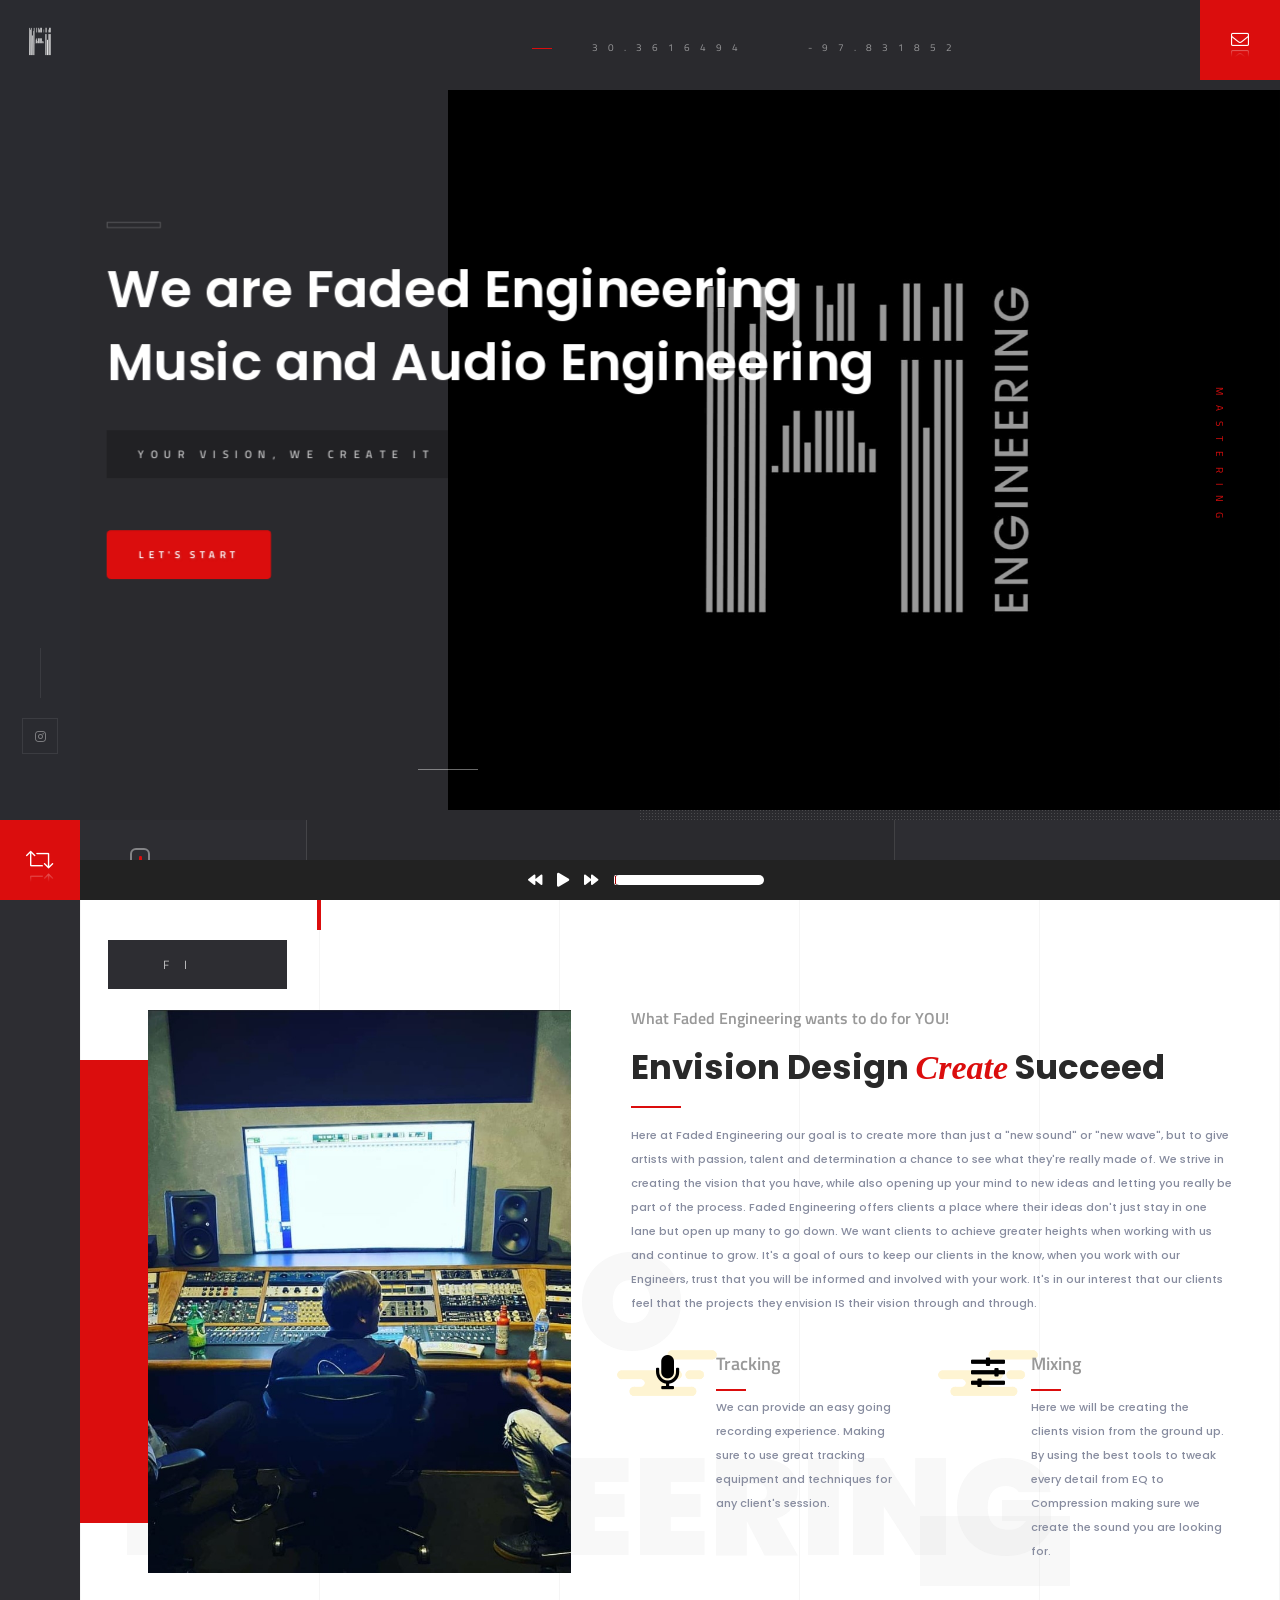
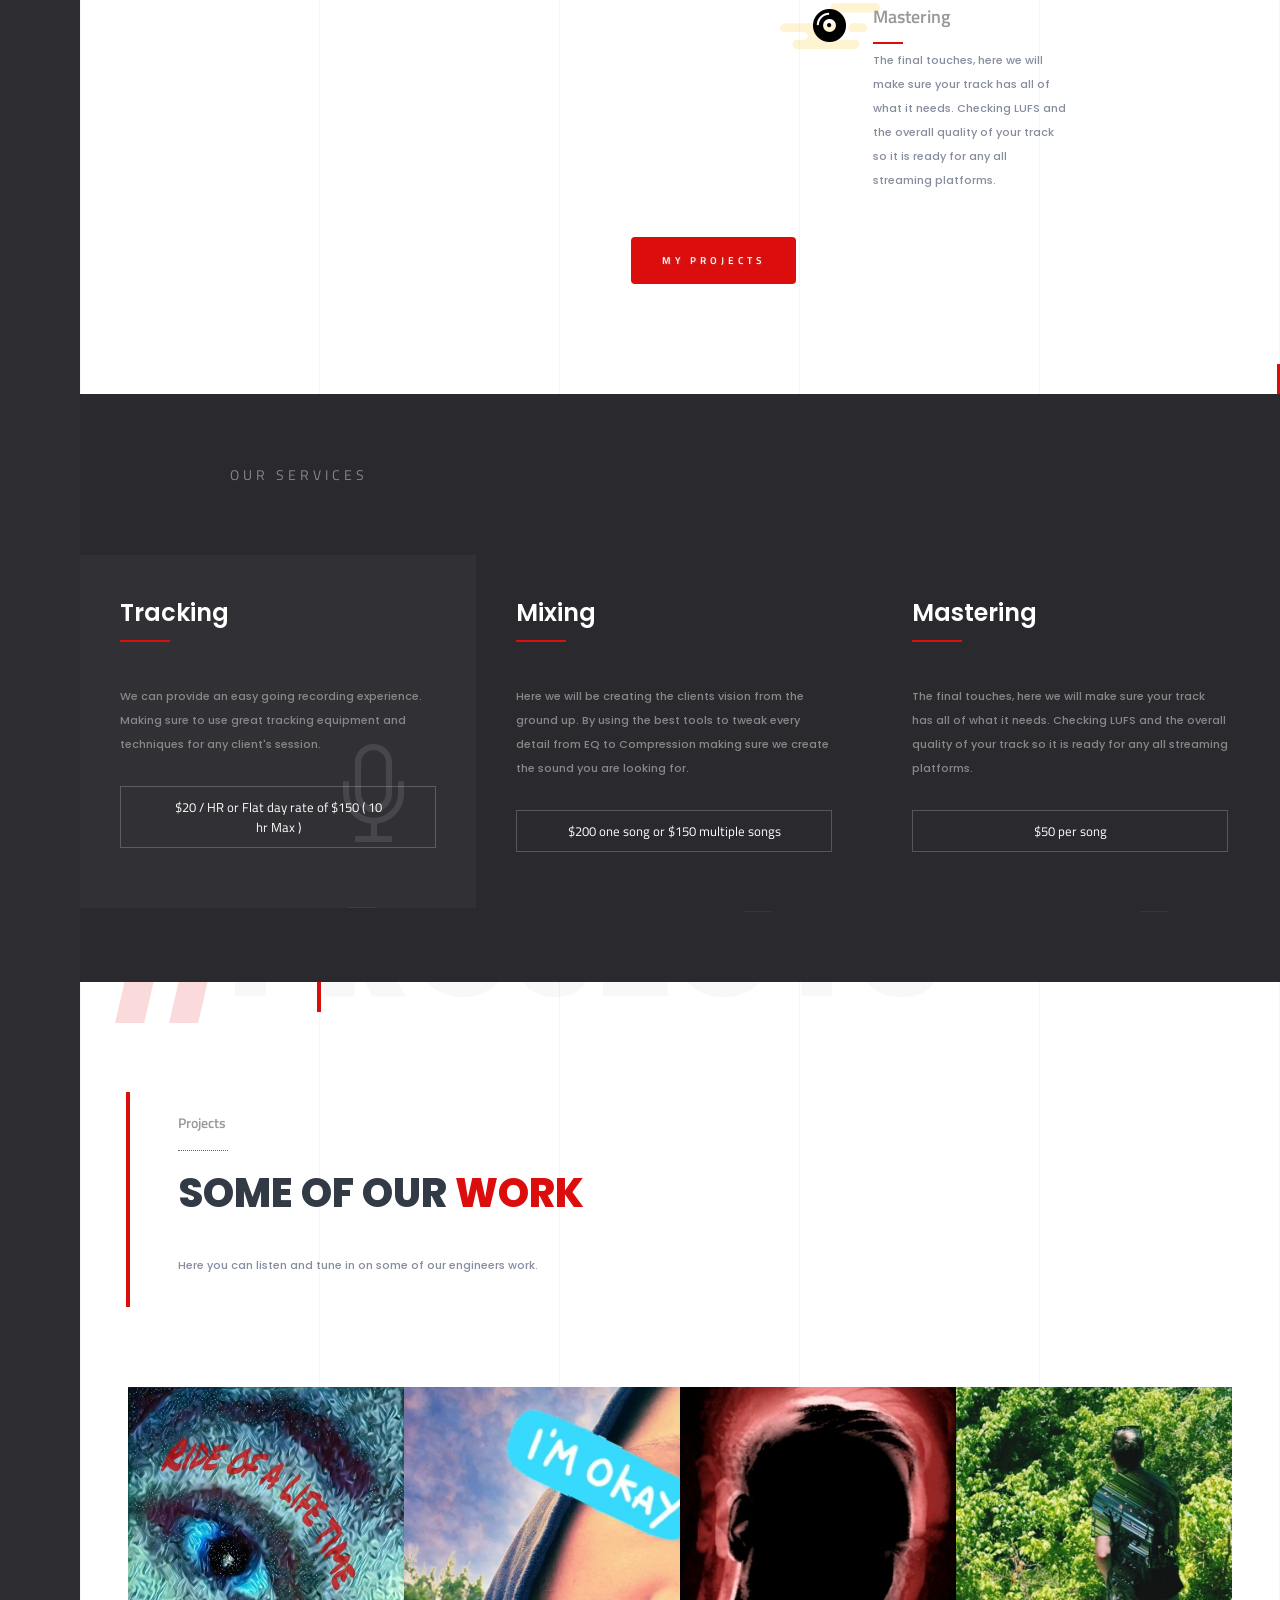
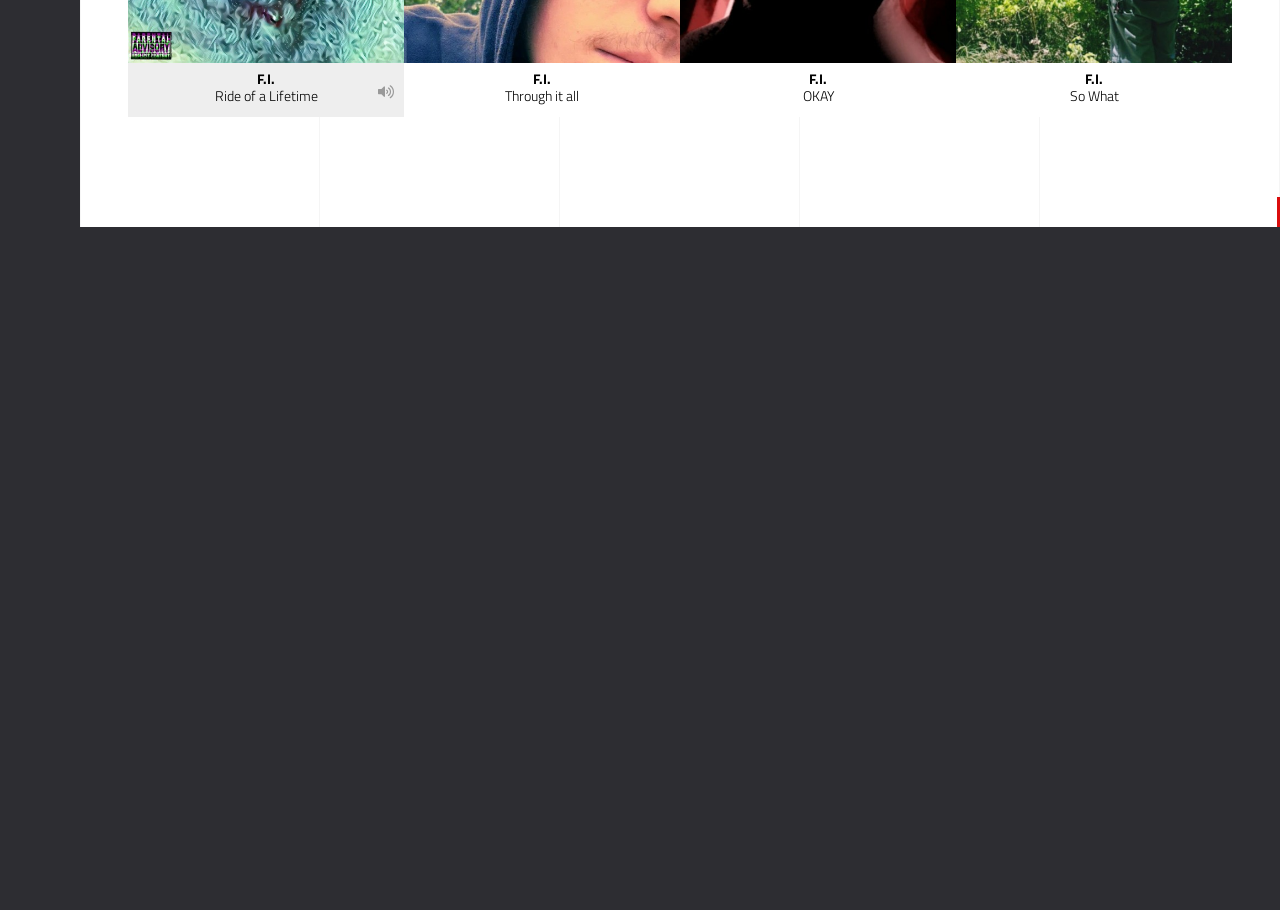
==== commit 8e3b787d: "Update index.html" ====
--- a/index.html
+++ b/index.html
@@ -725,36 +725,36 @@
                                                 <a href="javascript:void(0);" class="mp-play__footer mp-play" data-mus="fi-okay"><b>F.I.</b><small>OKAY</small></a>
                                             </div>
                                             
-                                            <!-- <div class="mp-artists__item">
+                                            <div class="mp-artists__item">
                                                 <div class="mp-artists__item-container" data-animation-effect="fadeIn">
-                                                    <img src="/music-player-assets/img/joel-schisler-what-are-we-waiting-for.jpg" alt="Joel Schisler - What Are We Waiting For" title="Joel Schisler - What Are We Waiting For">
+                                                    <img src="/music-player-assets/img/so-what.jpg" alt="F.I. - So What" title="F.I. - So What">
                                                     
                                                     <div class="mp-artists__item-overlay">
                                                         <div class="mp-artists__item-credits">
                                                             <div class="mp-artists__item-credits-row">
                                                                 <b>Engineer</b>
-                                                                Forrest Culotta
+                                                                F.I.
                                                             </div>
 
                                                             <div class="mp-artists__item-credits-row">
                                                                 <b>Producer</b>
-                                                                Joel Schisler
+                                                                F.I.
                                                             </div>
                                                         </div>
                                                         
                                                         <div class="mp-artists__item-credits-links">
-                                                            <a href="javascript:void(0);" class="mp-play" data-mus="joel-schisler-what-are-we-waiting-for" ><i class="fa fa-play"></i></a>
-                                                            <a class="popup-iframe" href="https://www.youtube.com/watch?v=3w18zZFdos0"><i class="fa fa-film"></i></a>
+                                                            <a href="javascript:void(0);" class="mp-play" data-mus="so-what" ><i class="fa fa-play"></i></a>
+                                                            <a class="popup-iframe" href="#"><i class="fa fa-film"></i></a>
                                                         </div>
                                                         
                                                         <div class="mp-artists__item-credits-genre"></div>
                                                     </div>
                                                 </div>
                                     
-                                                <a href="javascript:void(0);" class="mp-play__footer mp-play" data-mus="joel-schisler-what-are-we-waiting-for"><b>Joel Schisler</b><small>What Are We Waiting For</small></a>
+                                                <a href="javascript:void(0);" class="mp-play__footer mp-play" data-mus="so-what"><b>F.I.</b><small>So What</small></a>
                                             </div>
                                             
-                                            <div class="mp-artists__item">
+                                            <!-- <div class="mp-artists__item">
                                                 <div class="mp-artists__item-container" data-animation-effect="fadeIn">
                                                     <img src="/music-player-assets/img/trivium-vengeance-falls.jpg" alt="Trivium - Vengeance Falls" title="Trivium - Vengeance Falls">
                                                     
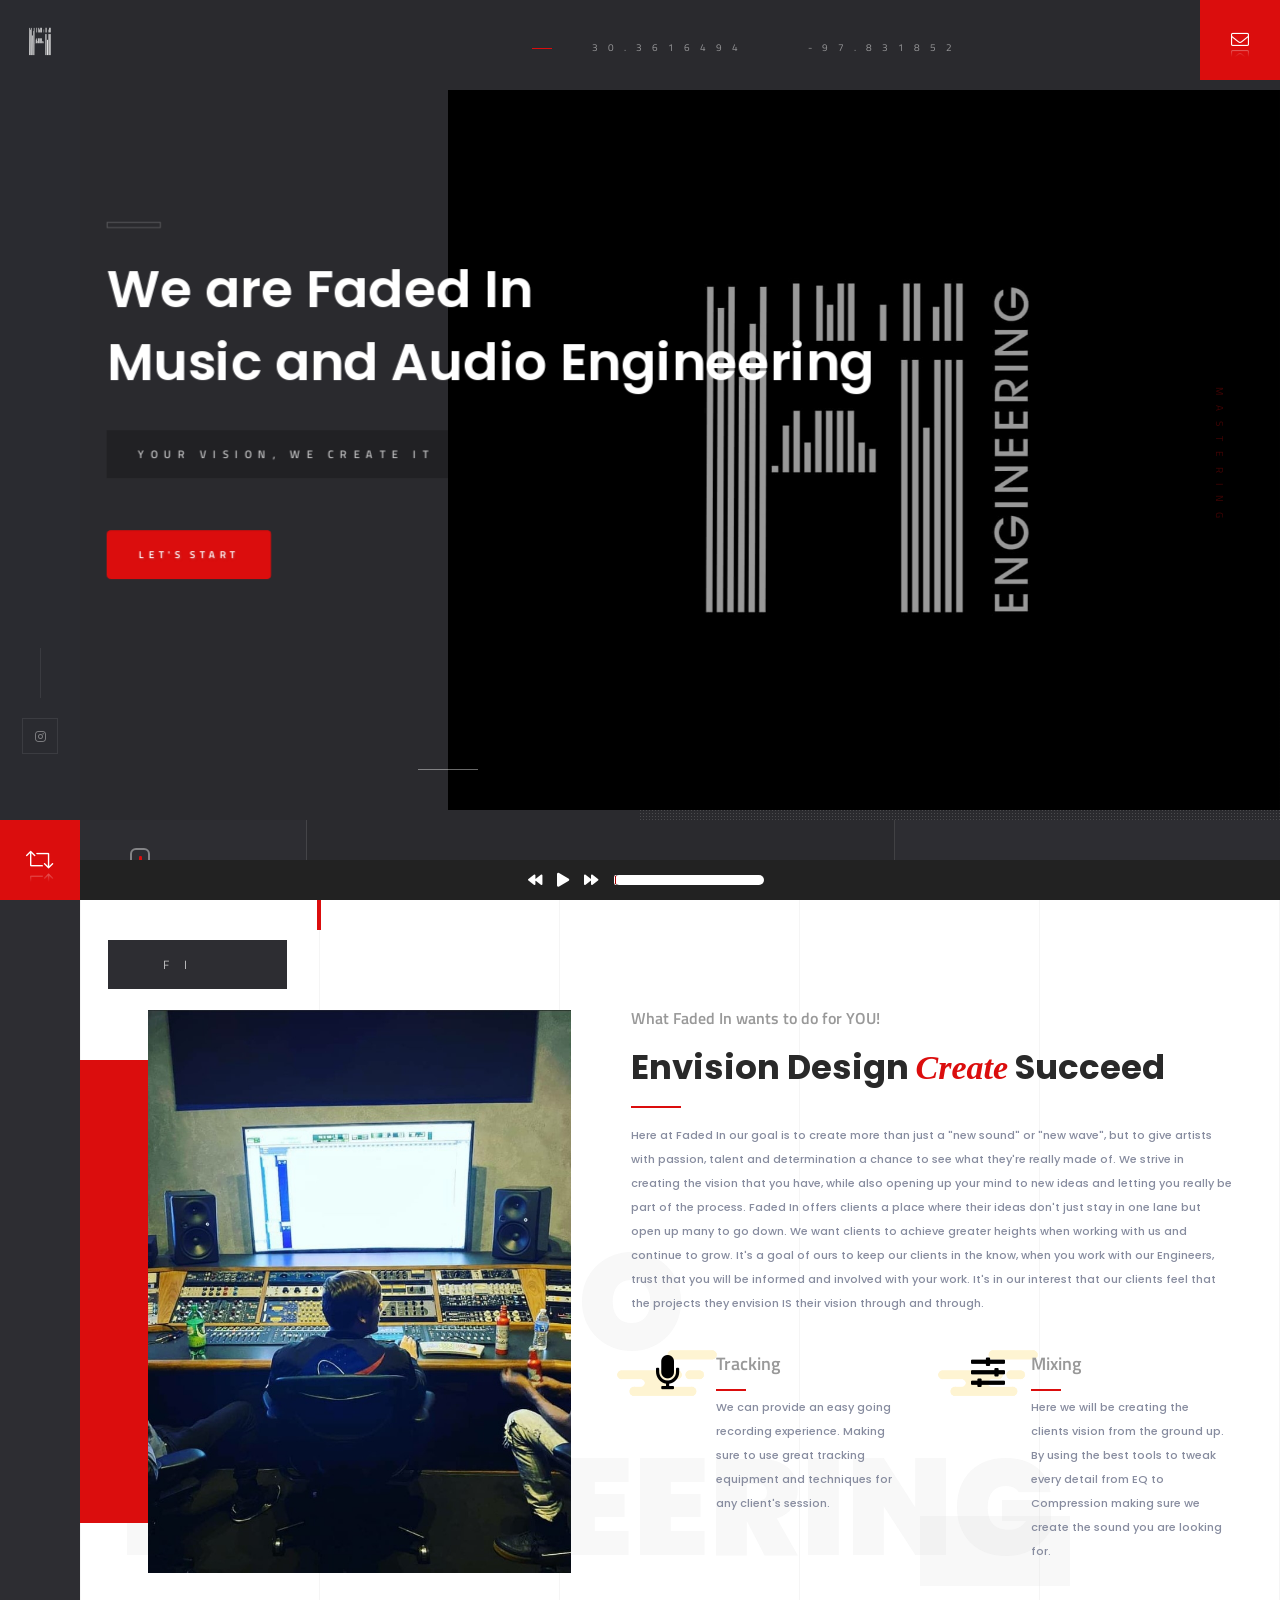
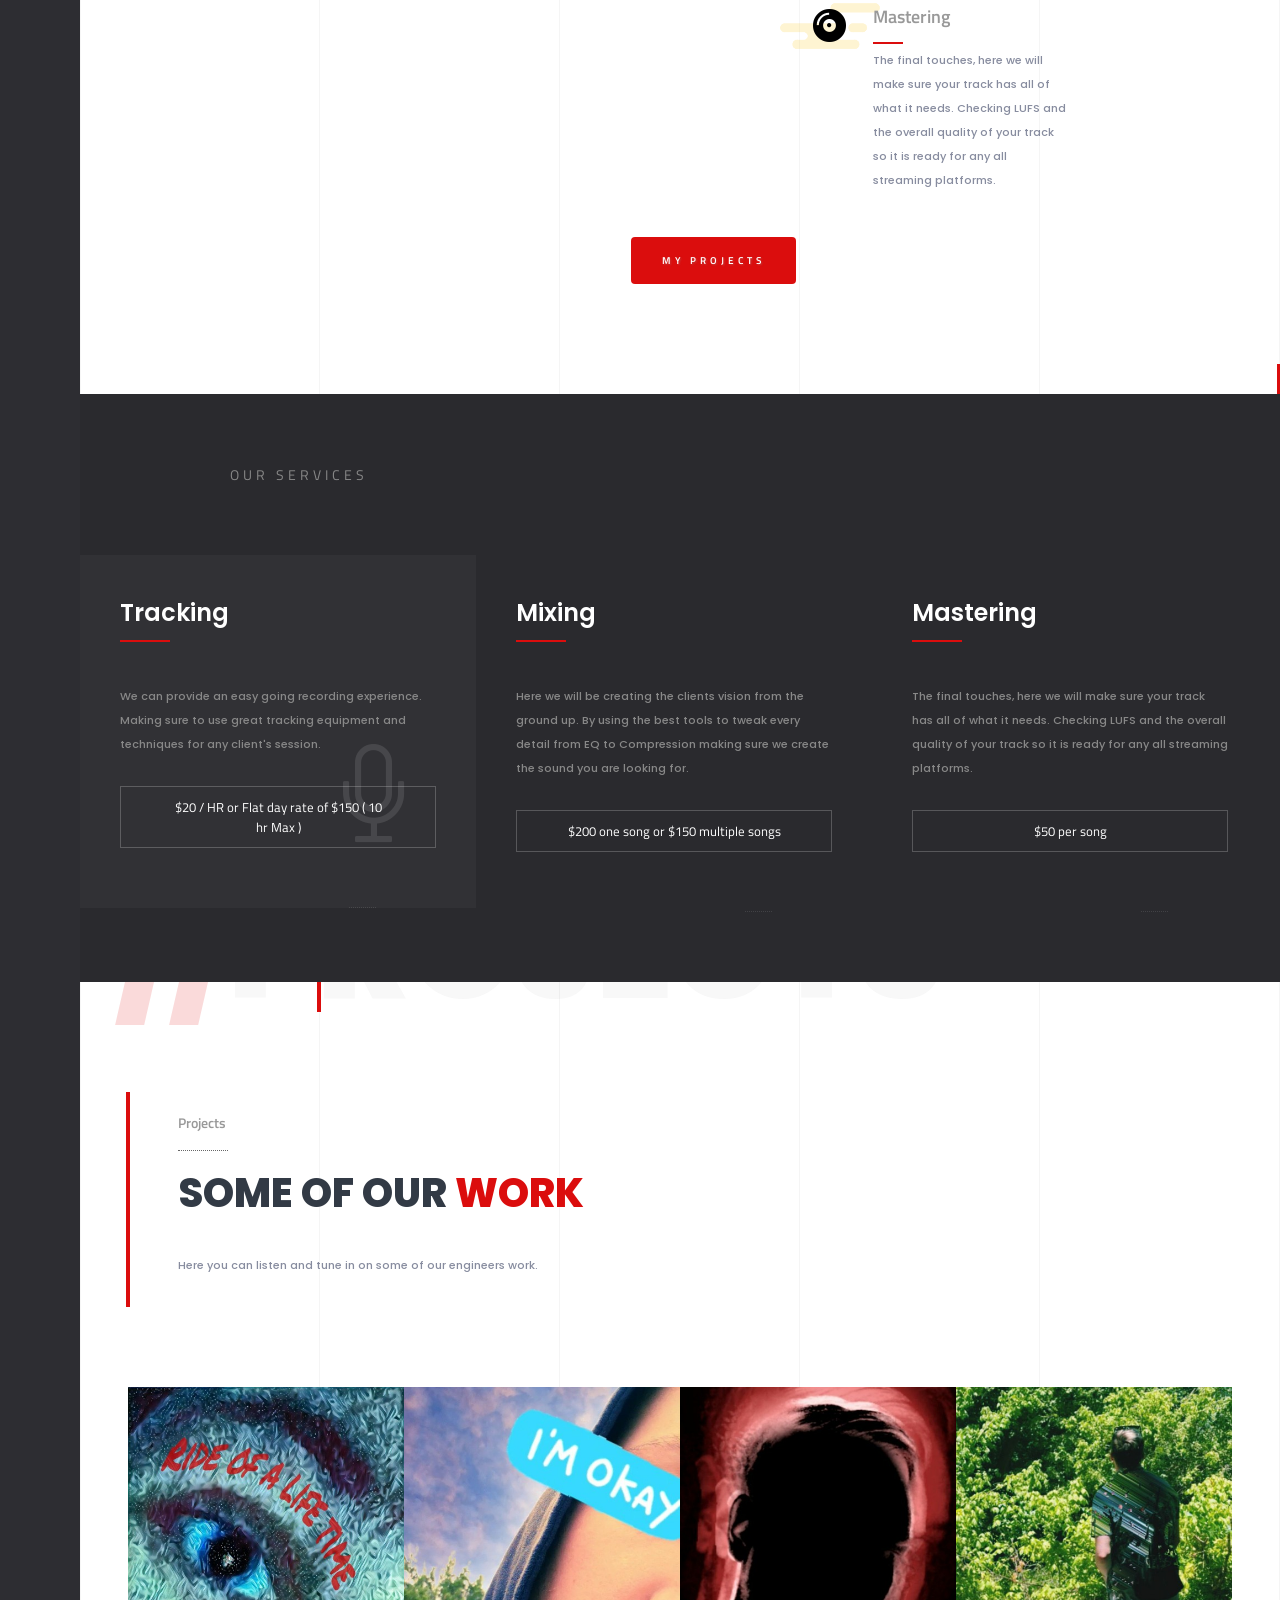
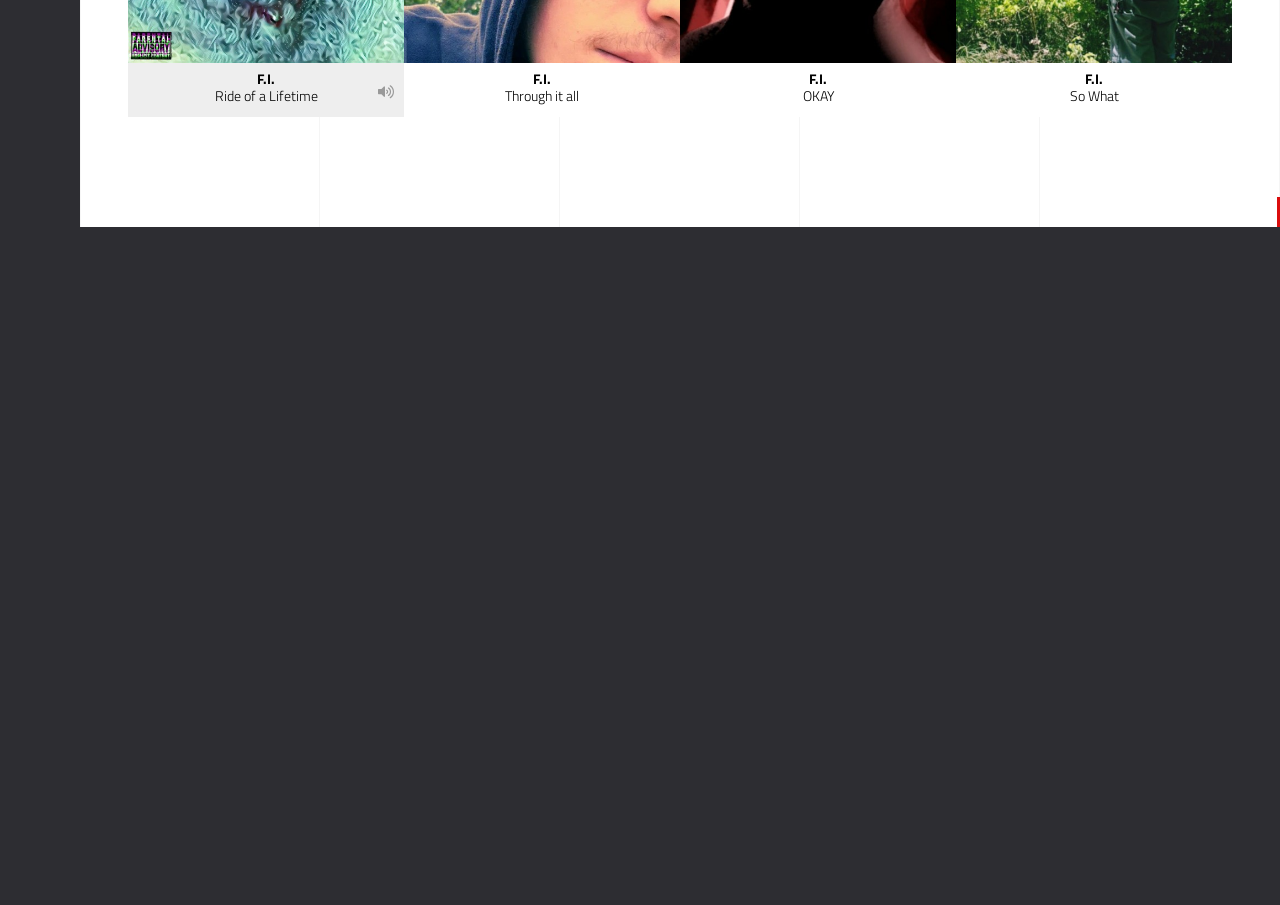
==== commit ff844c8e: "Update index.html New company name" ====
--- a/index.html
+++ b/index.html
@@ -3,7 +3,7 @@
     <head>
         <!--=============== basic  ===============-->
         <meta charset="UTF-8">
-        <title>Faded Engineering</title>
+        <title>Faded In</title>
         <meta name="viewport" content="width=device-width, initial-scale=1.0, minimum-scale=1.0, maximum-scale=1.0, user-scalable=no">
         <meta name="robots" content="index, follow"/>
         <meta name="keywords" content=""/>
@@ -113,7 +113,7 @@
                 <div class="header-social">
                     <ul >
                         <!-- <li><a href="#" target="_blank"><i class="fab fa-facebook-f"></i></a></li> -->
-                        <li><a href="https://www.instagram.com/fadedengineering/" target="_blank"><i class="fab fa-instagram"></i></a></li>
+                        <li><a href="https://www.instagram.com/fadedinsound/" target="_blank"><i class="fab fa-instagram"></i></a></li>
                         <!-- <li><a href="#" target="_blank"><i class="fab fa-twitter"></i></a></li> -->
                         <!-- <li><a href="#" target="_blank"><i class="fab fa-vk"></i></a></li> -->
                     </ul>
@@ -235,7 +235,7 @@
                     <div class="impulse-wrap">
                         <div class="mm-parallax">
                             <div class="half-hero-wrap section-entry">
-                                <h1>We are Faded Engineering<br> Music and Audio Engineering<br><span></span></h1>
+                                <h1>We are Faded In<br> Music and Audio Engineering<br><span></span></h1>
                                 <h4>Your vision, We create it</h4>
                                 <div class="clearfix"></div>
                                 <a href="#sec2" class="custom-scroll-link btn float-btn flat-btn color-btn mar-top">Let's Start</a> 
@@ -276,9 +276,9 @@
                                 </div>
                                 <div class="col-md-7">
                                     <div class="main-about fl-wrap">
-                                        <h5>What Faded Engineering wants to do for YOU!</h5>
+                                        <h5>What Faded In wants to do for YOU!</h5>
                                         <h2>Envision Design <span>  Create</span>  Succeed</h2>
-                                        <p>Here at Faded Engineering our goal is to create more than just a "new sound" or "new wave", but to give artists with passion, talent and determination a chance to see what they're really made of. We strive in creating the vision that you have, while also opening up your mind to new ideas and letting you really be part of the process. Faded Engineering offers clients a place where their ideas don't just stay in one lane but open up many to go down. We want clients to achieve greater heights when working with us and continue to grow. It's a goal of ours to keep our clients in the know, when you work with our Engineers, trust that you will be informed and involved with your work. It's in our interest that our clients feel that the projects they envision IS their vision through and through.</p>
+                                        <p>Here at Faded In our goal is to create more than just a "new sound" or "new wave", but to give artists with passion, talent and determination a chance to see what they're really made of. We strive in creating the vision that you have, while also opening up your mind to new ideas and letting you really be part of the process. Faded In offers clients a place where their ideas don't just stay in one lane but open up many to go down. We want clients to achieve greater heights when working with us and continue to grow. It's a goal of ours to keep our clients in the know, when you work with our Engineers, trust that you will be informed and involved with your work. It's in our interest that our clients feel that the projects they envision IS their vision through and through.</p>
                                         <!-- features-box-container --> 
                                         <div class="features-box-container fl-wrap">
                                             <div class="row">
@@ -1322,7 +1322,7 @@
                                         <div class="footer-socilal fl-wrap">
                                             <ul >
                                                 <!-- <li><a href="#" target="_blank"><i class="fab fa-facebook-f"></i></a></li> -->
-                                                <li><a href="https://www.instagram.com/fadedengineering/" target="_blank"><i class="fab fa-instagram"></i></a></li>
+                                                <li><a href="https://www.instagram.com/fadedinsound/" target="_blank"><i class="fab fa-instagram"></i></a></li>
                                                 <!-- <li><a href="#" target="_blank"><i class="fab fa-twitter"></i></a></li> -->
                                                 <!-- <li><a href="#" target="_blank"><i class="fab fa-vk"></i></a></li> -->
                                             </ul>
@@ -1340,7 +1340,7 @@
                         <div class="container">
                             <!-- policy-box-->
                             <div class="policy-box">
-                                <span>&#169; Faded Engineering  /  All rights reserved. </span>
+                                <span>&#169; Faded In  /  All rights reserved. </span>
                             </div>
                             <!-- policy-box end-->
                             <a href="#" class="to-top color-bg"><i class="fal fa-angle-up"></i><span></span></a>
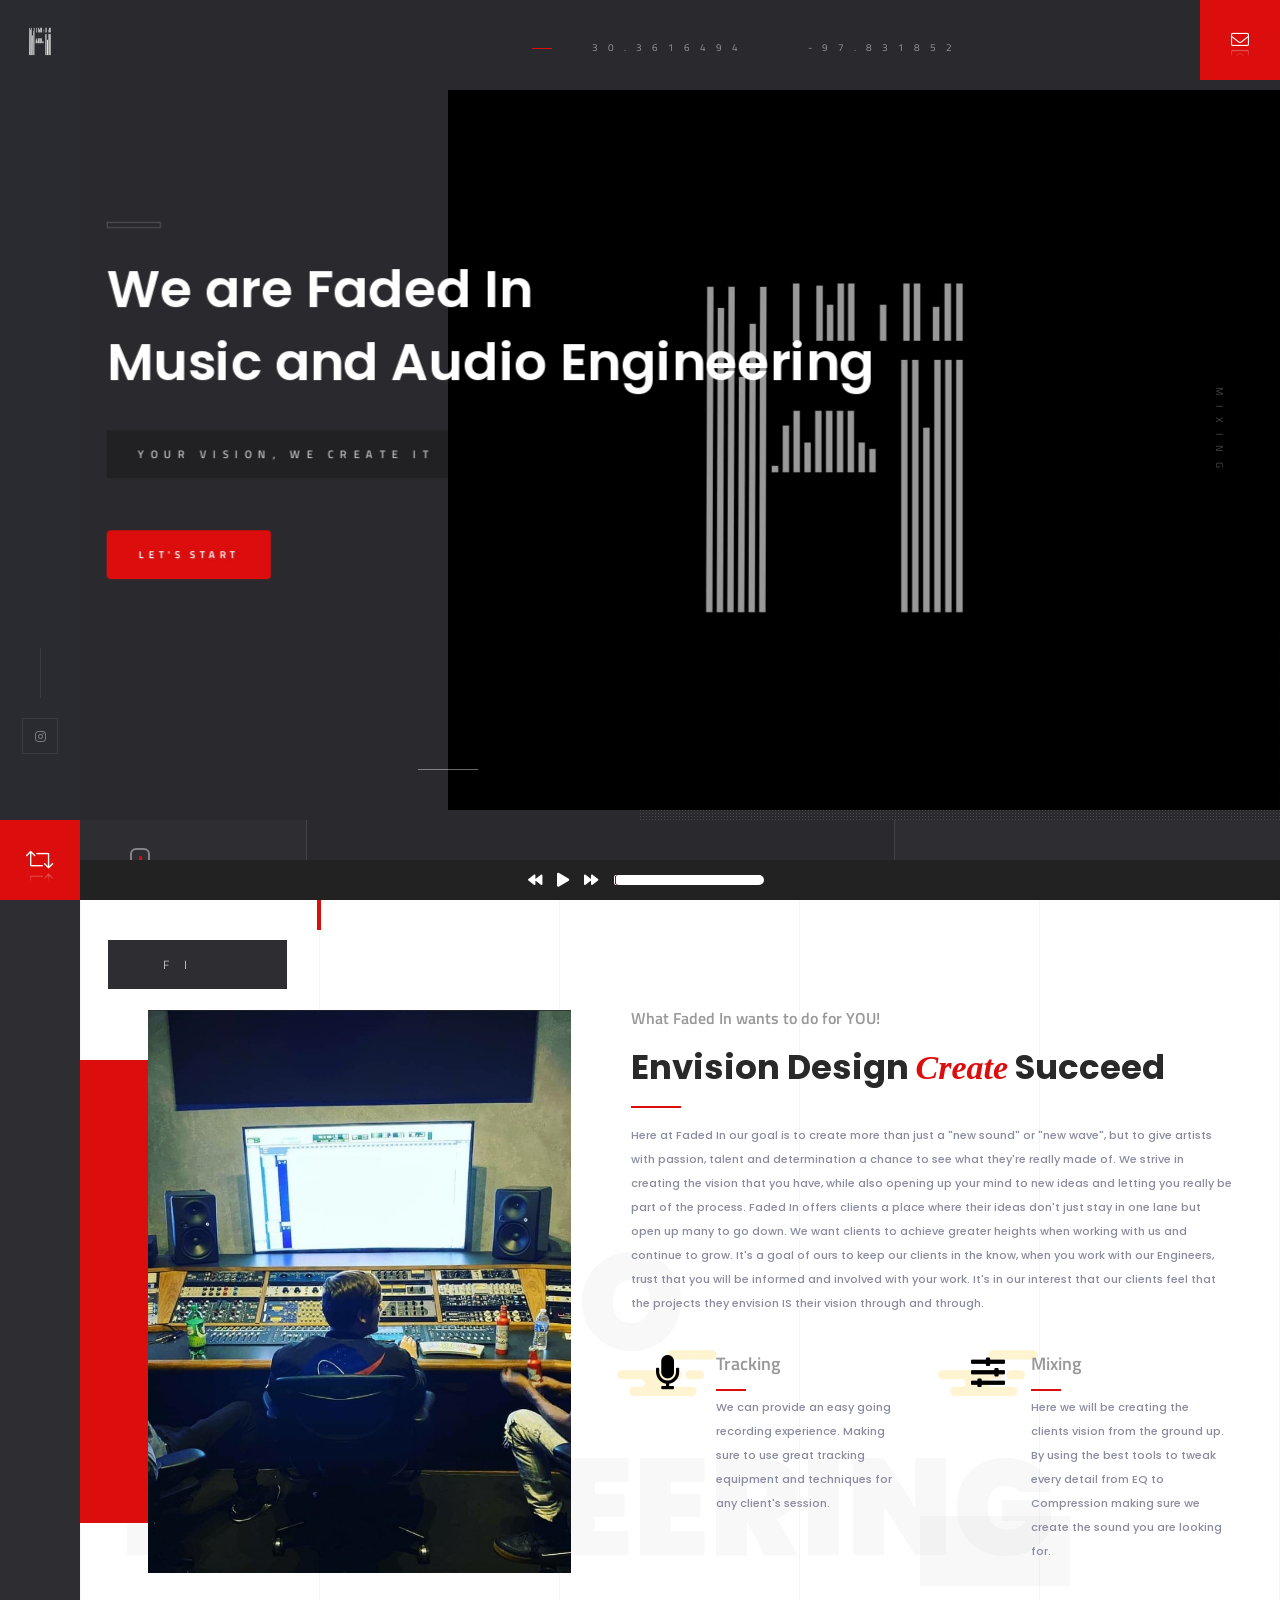
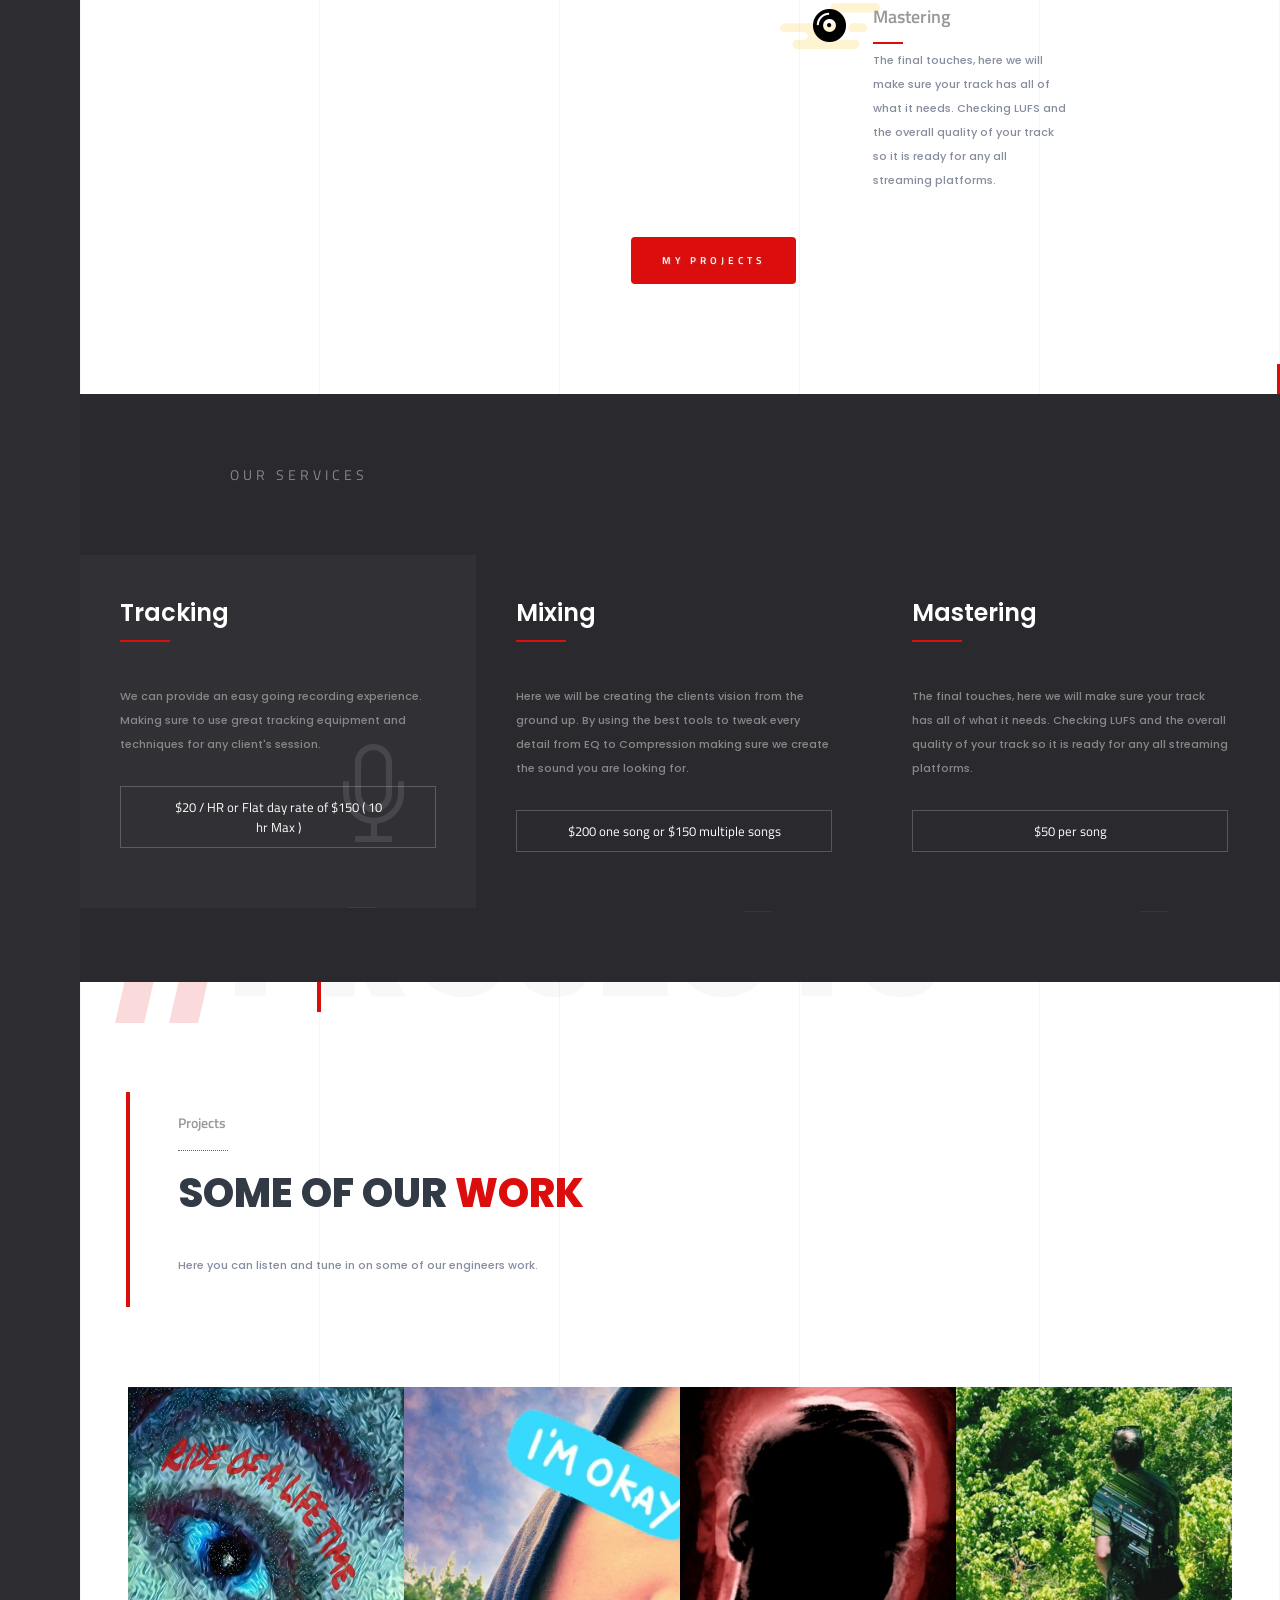
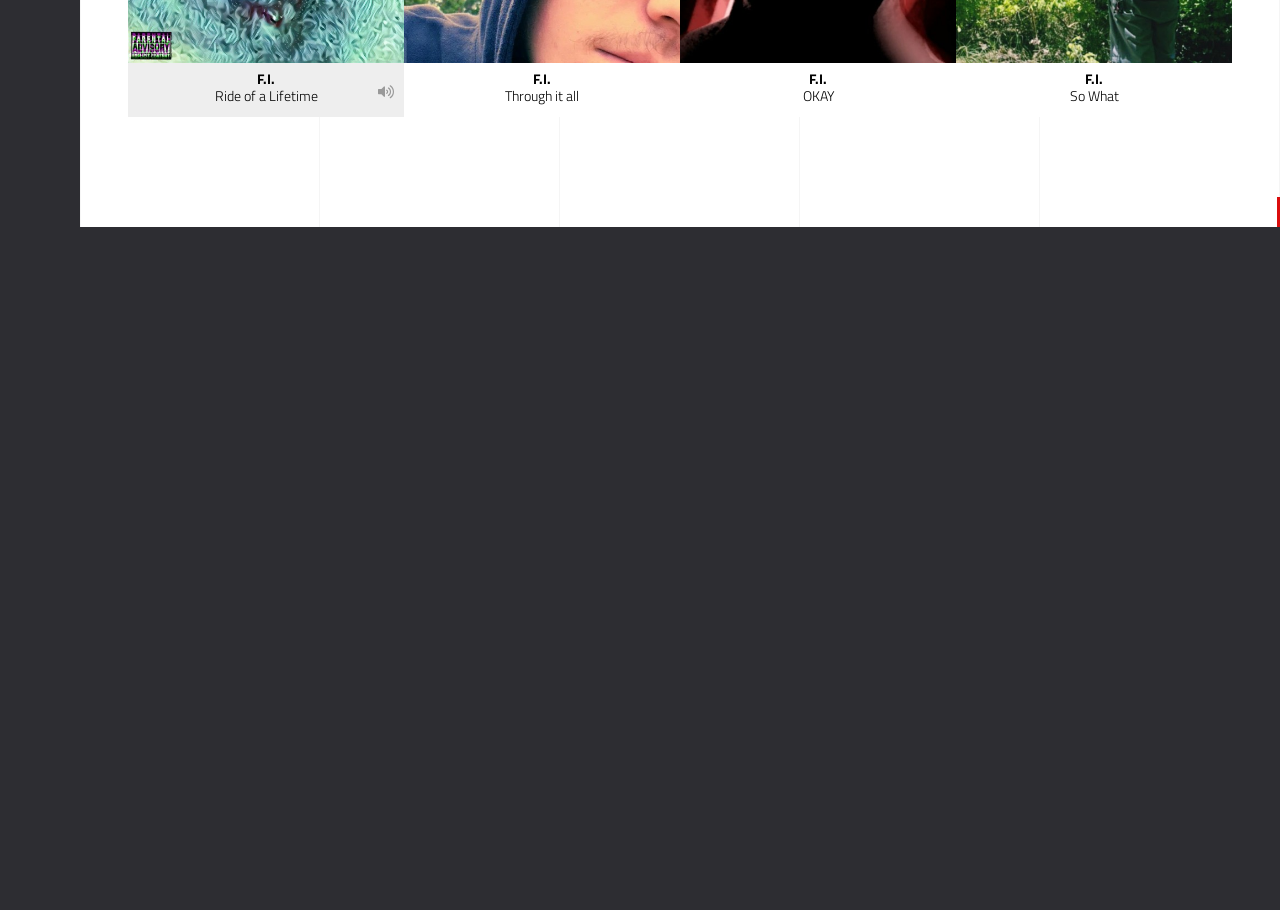
==== commit b7ece838: "Update index.html keywords/description" ====
--- a/index.html
+++ b/index.html
@@ -6,8 +6,8 @@
         <title>Faded In</title>
         <meta name="viewport" content="width=device-width, initial-scale=1.0, minimum-scale=1.0, maximum-scale=1.0, user-scalable=no">
         <meta name="robots" content="index, follow"/>
-        <meta name="keywords" content=""/>
-        <meta name="description" content=""/>
+        <meta name="keywords" content="audio, engineers, Faded, fadedinsound, audio Engineering, mix my music, audio work, mixing engineer, faded in"/>
+        <meta name="description" content="What Faded In wants to do for YOU! We work on mixing and creating the sound you are looking for. Here at Faded In we Track, Mix and Master, making sure we are hitting every need for every artist."/>
         <!--=============== css  ===============-->
         <link type="text/css" rel="stylesheet" href="css/reset.css">
         <link type="text/css" rel="stylesheet" href="css/plugins.css">
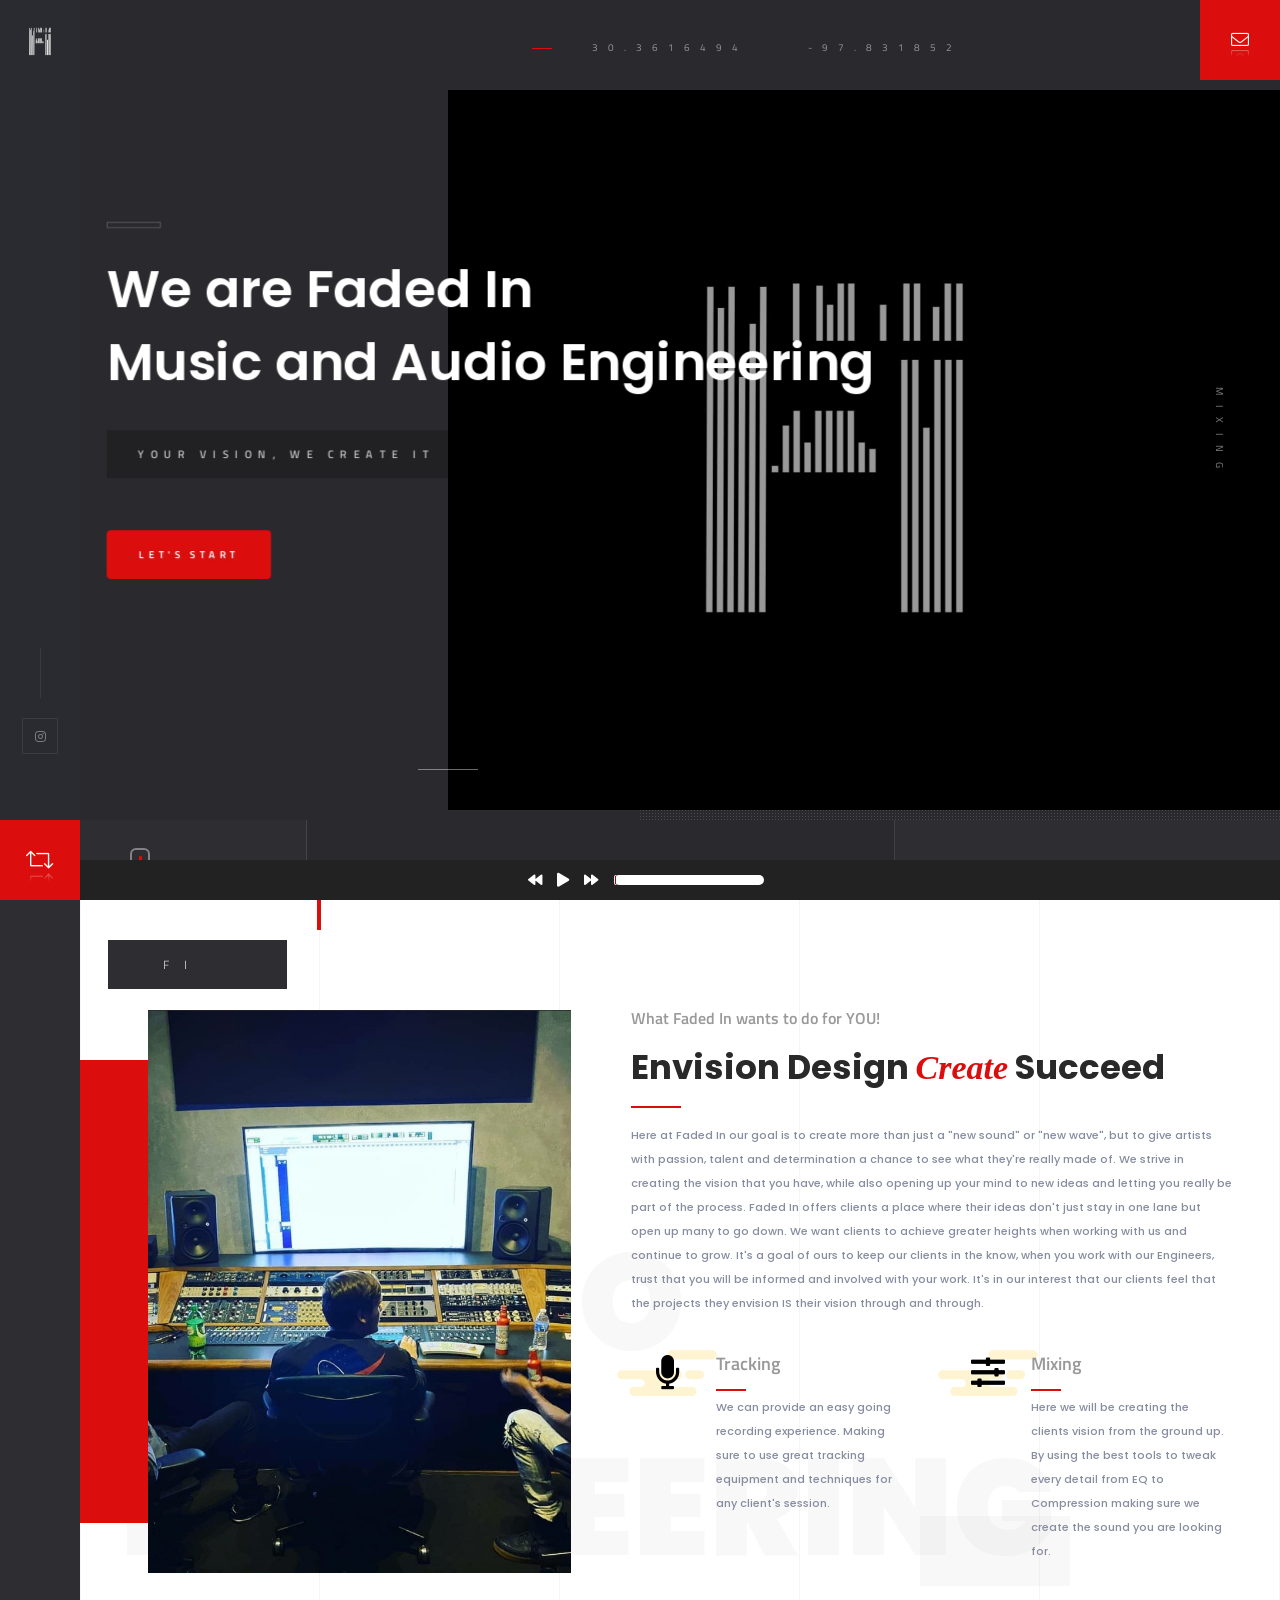
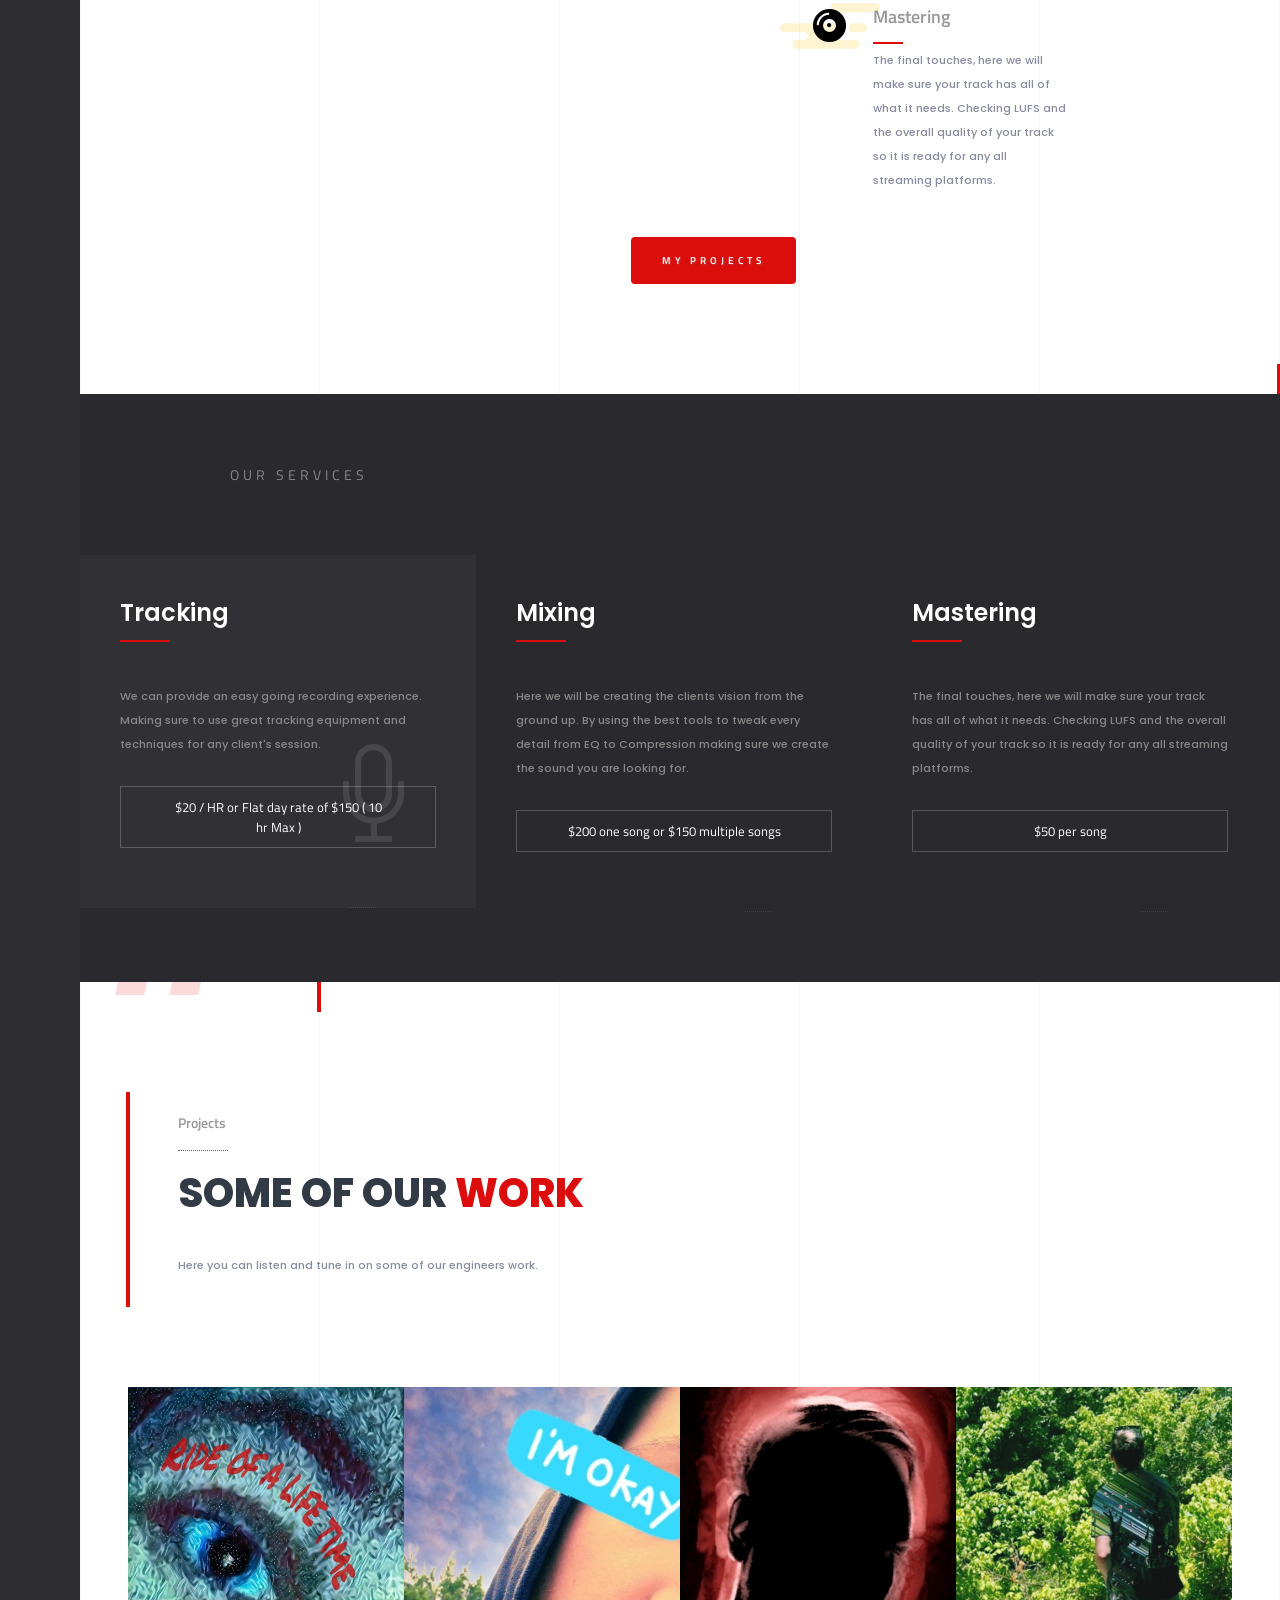
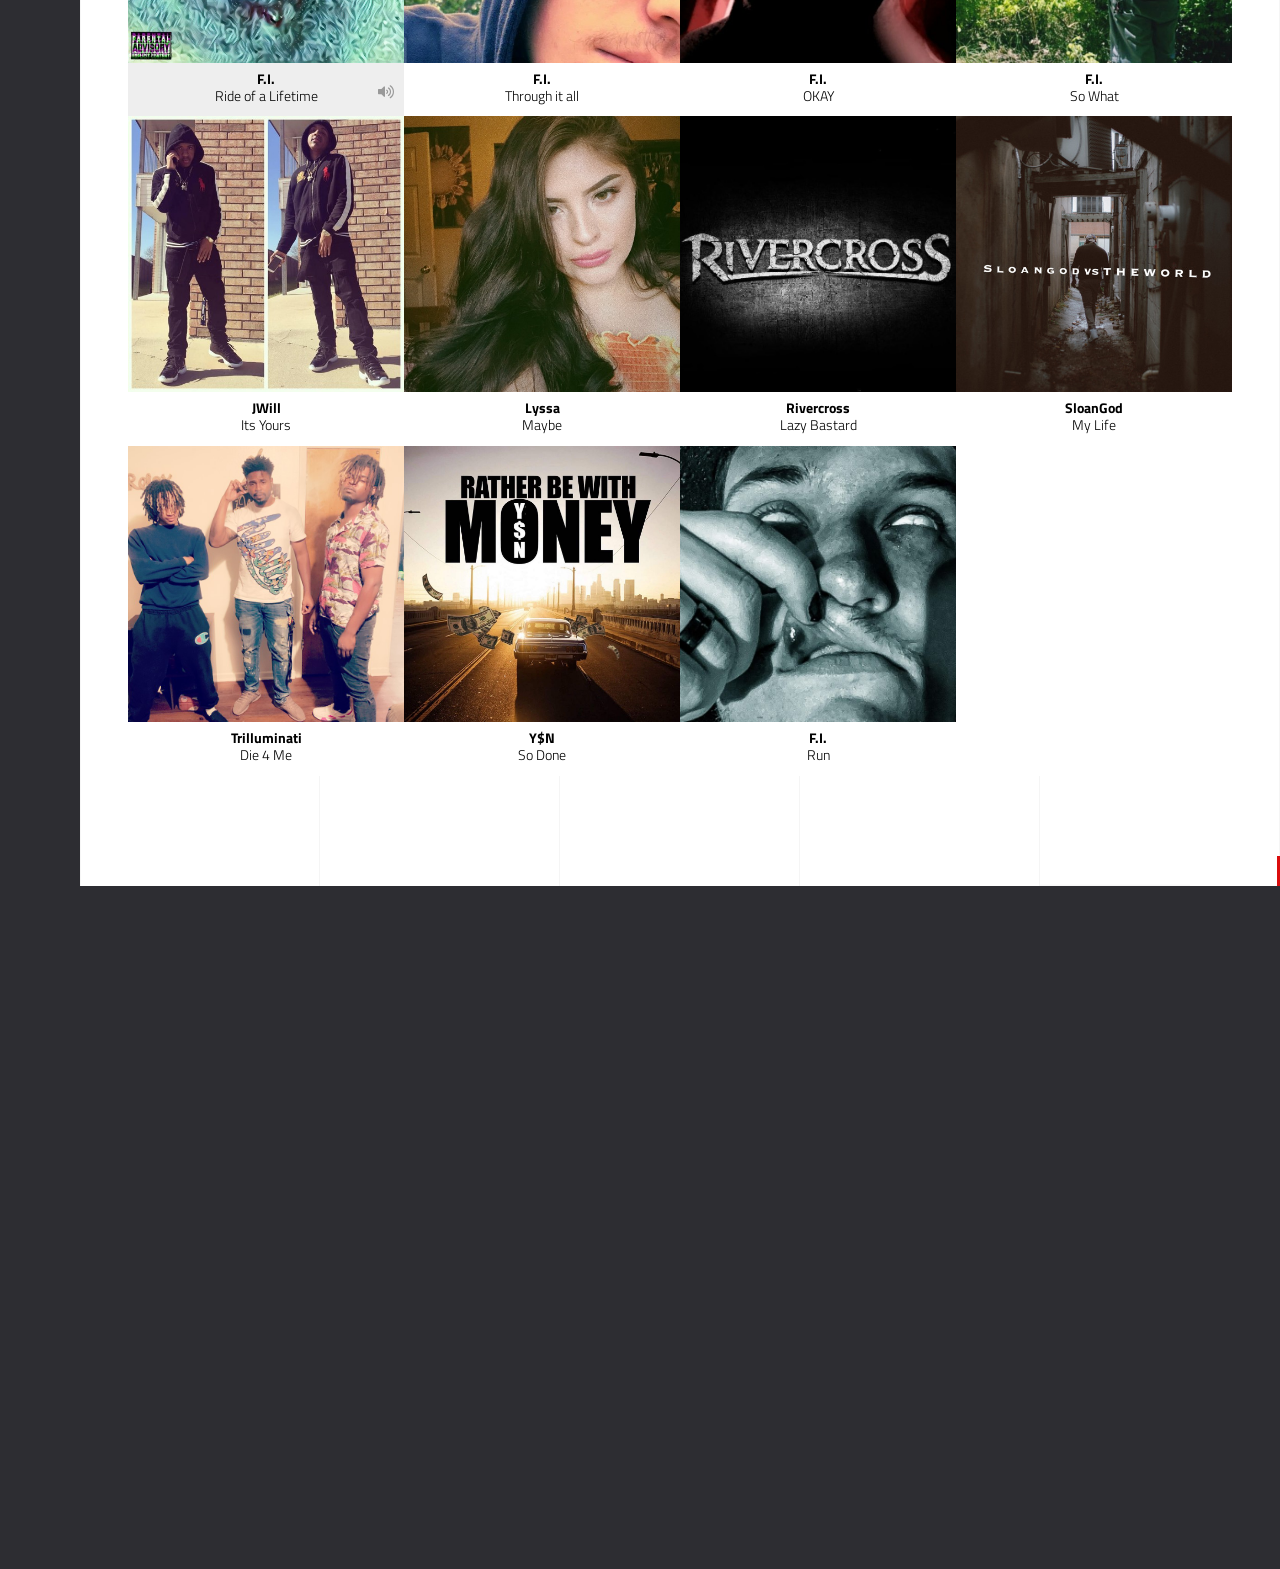
==== commit bf2d4ef9: "audio changes" ====
--- a/index.html
+++ b/index.html
@@ -658,7 +658,7 @@
                                                         <div class="mp-artists__item-credits-links">
                                                             <a href="javascript:void(0);" class="mp-play" data-mus="fi-ride-of-a-life-time"><i class="fa fa-play"></i></a>
                                                             
-                                                            <a class="popup-iframe" href="#" target="_blank"><i class="fa fa-link"></i></a>
+                                                            <!-- <a class="popup-iframe" href="#" target="_blank"><i class="fa fa-link"></i></a> -->
                                                         </div>
                                                         
                                                         <div class="mp-artists__item-credits-genre">Like Pop</div>
@@ -744,7 +744,7 @@
                                                         
                                                         <div class="mp-artists__item-credits-links">
                                                             <a href="javascript:void(0);" class="mp-play" data-mus="so-what" ><i class="fa fa-play"></i></a>
-                                                            <a class="popup-iframe" href="#"><i class="fa fa-film"></i></a>
+                                                            <!-- <a class="popup-iframe" href="#"><i class="fa fa-film"></i></a> -->
                                                         </div>
                                                         
                                                         <div class="mp-artists__item-credits-genre"></div>
@@ -752,6 +752,202 @@
                                                 </div>
                                     
                                                 <a href="javascript:void(0);" class="mp-play__footer mp-play" data-mus="so-what"><b>F.I.</b><small>So What</small></a>
+                                            </div>
+                                                                                        <div class="mp-artists__item">
+                                                <div class="mp-artists__item-container" data-animation-effect="fadeIn">
+                                                    <img src="/music-player-assets/img/jwill.jpg" alt="JWill Its Yours" title="JWill - Its Yours">
+                                                    
+                                                    <div class="mp-artists__item-overlay">
+                                                        <div class="mp-artists__item-credits">
+                                                            <div class="mp-artists__item-credits-row">
+                                                                <b>Engineer</b>
+                                                                F.I.
+                                                            </div>
+
+<!--                                                             <div class="mp-artists__item-credits-row">
+                                                                <b>Producer</b>
+                                                                F.I.
+                                                            </div> -->
+                                                        </div>
+                                                        
+                                                        <div class="mp-artists__item-credits-links">
+                                                            <a href="javascript:void(0);" class="mp-play" data-mus="jwill" ><i class="fa fa-play"></i></a>
+                                                            <!-- <a class="popup-iframe" href="#"><i class="fa fa-film"></i></a> -->
+                                                        </div>
+                                                        
+                                                        <div class="mp-artists__item-credits-genre"></div>
+                                                    </div>
+                                                </div>
+                                    
+                                                <a href="javascript:void(0);" class="mp-play__footer mp-play" data-mus="so-what"><b>JWill</b><small>Its Yours</small></a>
+                                            </div>
+                        <div class="mp-artists__item">
+                                                <div class="mp-artists__item-container" data-animation-effect="fadeIn">
+                                                    <img src="/music-player-assets/img/lyssa.jpg" alt="Lyssa -  Maybe" title="Lyssa - Maybe">
+                                                    
+                                                    <div class="mp-artists__item-overlay">
+                                                        <div class="mp-artists__item-credits">
+                                                            <div class="mp-artists__item-credits-row">
+                                                                <b>Engineer</b>
+                                                                F.I.
+                                                            </div>
+
+<!--                                                             <div class="mp-artists__item-credits-row">
+                                                                <b>Producer</b>
+                                                                F.I.
+                                                            </div> -->
+                                                        </div>
+                                                        
+                                                        <div class="mp-artists__item-credits-links">
+                                                            <a href="javascript:void(0);" class="mp-play" data-mus="lyssa" ><i class="fa fa-play"></i></a>
+                                                            <!-- <a class="popup-iframe" href="#"><i class="fa fa-film"></i></a> -->
+                                                        </div>
+                                                        
+                                                        <div class="mp-artists__item-credits-genre"></div>
+                                                    </div>
+                                                </div>
+                                    
+                                                <a href="javascript:void(0);" class="mp-play__footer mp-play" data-mus="lyssa"><b>Lyssa</b><small>Maybe</small></a>
+                                            </div>
+                        <div class="mp-artists__item">
+                                                <div class="mp-artists__item-container" data-animation-effect="fadeIn">
+                                                    <img src="/music-player-assets/img/rivercross.jpg" alt="Rivercross - Lazy Bastard" title="Rivercross - Lazy Bastard">
+                                                    
+                                                    <div class="mp-artists__item-overlay">
+                                                        <div class="mp-artists__item-credits">
+                                                            <div class="mp-artists__item-credits-row">
+                                                                <b>Engineer</b>
+                                                                F.I.
+                                                            </div>
+
+<!--                                                             <div class="mp-artists__item-credits-row">
+                                                                <b>Producer</b>
+                                                                F.I.
+                                                            </div> -->
+                                                        </div>
+                                                        
+                                                        <div class="mp-artists__item-credits-links">
+                                                            <a href="javascript:void(0);" class="mp-play" data-mus="rivercross" ><i class="fa fa-play"></i></a>
+                                                            <!-- <a class="popup-iframe" href="#"><i class="fa fa-film"></i></a> -->
+                                                        </div>
+                                                        
+                                                        <div class="mp-artists__item-credits-genre"></div>
+                                                    </div>
+                                                </div>
+                                    
+                                                <a href="javascript:void(0);" class="mp-play__footer mp-play" data-mus="rivercross"><b>Rivercross</b><small>Lazy Bastard</small></a>
+                                            </div>
+                        <div class="mp-artists__item">
+                                                <div class="mp-artists__item-container" data-animation-effect="fadeIn">
+                                                    <img src="/music-player-assets/img/sloangod.jpg" alt="SloanGod - My Life" title="SloanGod - My Life">
+                                                    
+                                                    <div class="mp-artists__item-overlay">
+                                                        <div class="mp-artists__item-credits">
+                                                            <div class="mp-artists__item-credits-row">
+                                                                <b>Engineer</b>
+                                                                F.I.
+                                                            </div>
+
+<!--                                                             <div class="mp-artists__item-credits-row">
+                                                                <b>Producer</b>
+                                                                F.I.
+                                                            </div> -->
+                                                        </div>
+                                                        
+                                                        <div class="mp-artists__item-credits-links">
+                                                            <a href="javascript:void(0);" class="mp-play" data-mus="sloangod" ><i class="fa fa-play"></i></a>
+                                                            <!-- <a class="popup-iframe" href="#"><i class="fa fa-film"></i></a> -->
+                                                        </div>
+                                                        
+                                                        <div class="mp-artists__item-credits-genre"></div>
+                                                    </div>
+                                                </div>
+                                    
+                                                <a href="javascript:void(0);" class="mp-play__footer mp-play" data-mus="sloangod"><b>SloanGod</b><small>My Life</small></a>
+                                            </div>
+                        <div class="mp-artists__item">
+                                                <div class="mp-artists__item-container" data-animation-effect="fadeIn">
+                                                    <img src="/music-player-assets/img/trilluminati.jpg" alt="Trilluminati - Die 4 Me" title="Trilluminati - Die 4 Me">
+                                                    
+                                                    <div class="mp-artists__item-overlay">
+                                                        <div class="mp-artists__item-credits">
+                                                            <div class="mp-artists__item-credits-row">
+                                                                <b>Engineer</b>
+                                                                F.I.
+                                                            </div>
+
+<!--                                                             <div class="mp-artists__item-credits-row">
+                                                                <b>Producer</b>
+                                                                F.I.
+                                                            </div> -->
+                                                        </div>
+                                                        
+                                                        <div class="mp-artists__item-credits-links">
+                                                            <a href="javascript:void(0);" class="mp-play" data-mus="trilluminati" ><i class="fa fa-play"></i></a>
+                                                            <!-- <a class="popup-iframe" href="#"><i class="fa fa-film"></i></a> -->
+                                                        </div>
+                                                        
+                                                        <div class="mp-artists__item-credits-genre"></div>
+                                                    </div>
+                                                </div>
+                                    
+                                                <a href="javascript:void(0);" class="mp-play__footer mp-play" data-mus="trilluminati"><b>Trilluminati</b><small>Die 4 Me</small></a>
+                                            </div>
+                        <div class="mp-artists__item">
+                                                <div class="mp-artists__item-container" data-animation-effect="fadeIn">
+                                                    <img src="/music-player-assets/img/ysn.jpg" alt="Y$N - So Done" title="Y$N - So Done">
+                                                    
+                                                    <div class="mp-artists__item-overlay">
+                                                        <div class="mp-artists__item-credits">
+                                                            <div class="mp-artists__item-credits-row">
+                                                                <b>Engineer</b>
+                                                                F.I.
+                                                            </div>
+
+<!--                                                             <div class="mp-artists__item-credits-row">
+                                                                <b>Producer</b>
+                                                                F.I.
+                                                            </div> -->
+                                                        </div>
+                                                        
+                                                        <div class="mp-artists__item-credits-links">
+                                                            <a href="javascript:void(0);" class="mp-play" data-mus="ysn" ><i class="fa fa-play"></i></a>
+                                                            <!-- <a class="popup-iframe" href="#"><i class="fa fa-film"></i></a> -->
+                                                        </div>
+                                                        
+                                                        <div class="mp-artists__item-credits-genre"></div>
+                                                    </div>
+                                                </div>
+                                    
+                                                <a href="javascript:void(0);" class="mp-play__footer mp-play" data-mus="ysn"><b>Y$N</b><small>So Done</small></a>
+                                            </div>
+                        <div class="mp-artists__item">
+                                                <div class="mp-artists__item-container" data-animation-effect="fadeIn">
+                                                    <img src="/music-player-assets/img/run.jpg" alt="F.I. - Run" title="F.I. - Run">
+                                                    
+                                                    <div class="mp-artists__item-overlay">
+                                                        <div class="mp-artists__item-credits">
+                                                            <div class="mp-artists__item-credits-row">
+                                                                <b>Engineer</b>
+                                                                F.I.
+                                                            </div>
+
+                                                            <div class="mp-artists__item-credits-row">
+                                                                <b>Producer</b>
+                                                                F.I.
+                                                            </div>
+                                                        </div>
+                                                        
+                                                        <div class="mp-artists__item-credits-links">
+                                                            <a href="javascript:void(0);" class="mp-play" data-mus="run" ><i class="fa fa-play"></i></a>
+                                                            <!-- <a class="popup-iframe" href="#"><i class="fa fa-film"></i></a> -->
+                                                        </div>
+                                                        
+                                                        <div class="mp-artists__item-credits-genre"></div>
+                                                    </div>
+                                                </div>
+                                    
+                                                <a href="javascript:void(0);" class="mp-play__footer mp-play" data-mus="run"><b>F.I.</b><small>Run</small></a>
                                             </div>
                                             
                                             <!-- <div class="mp-artists__item">
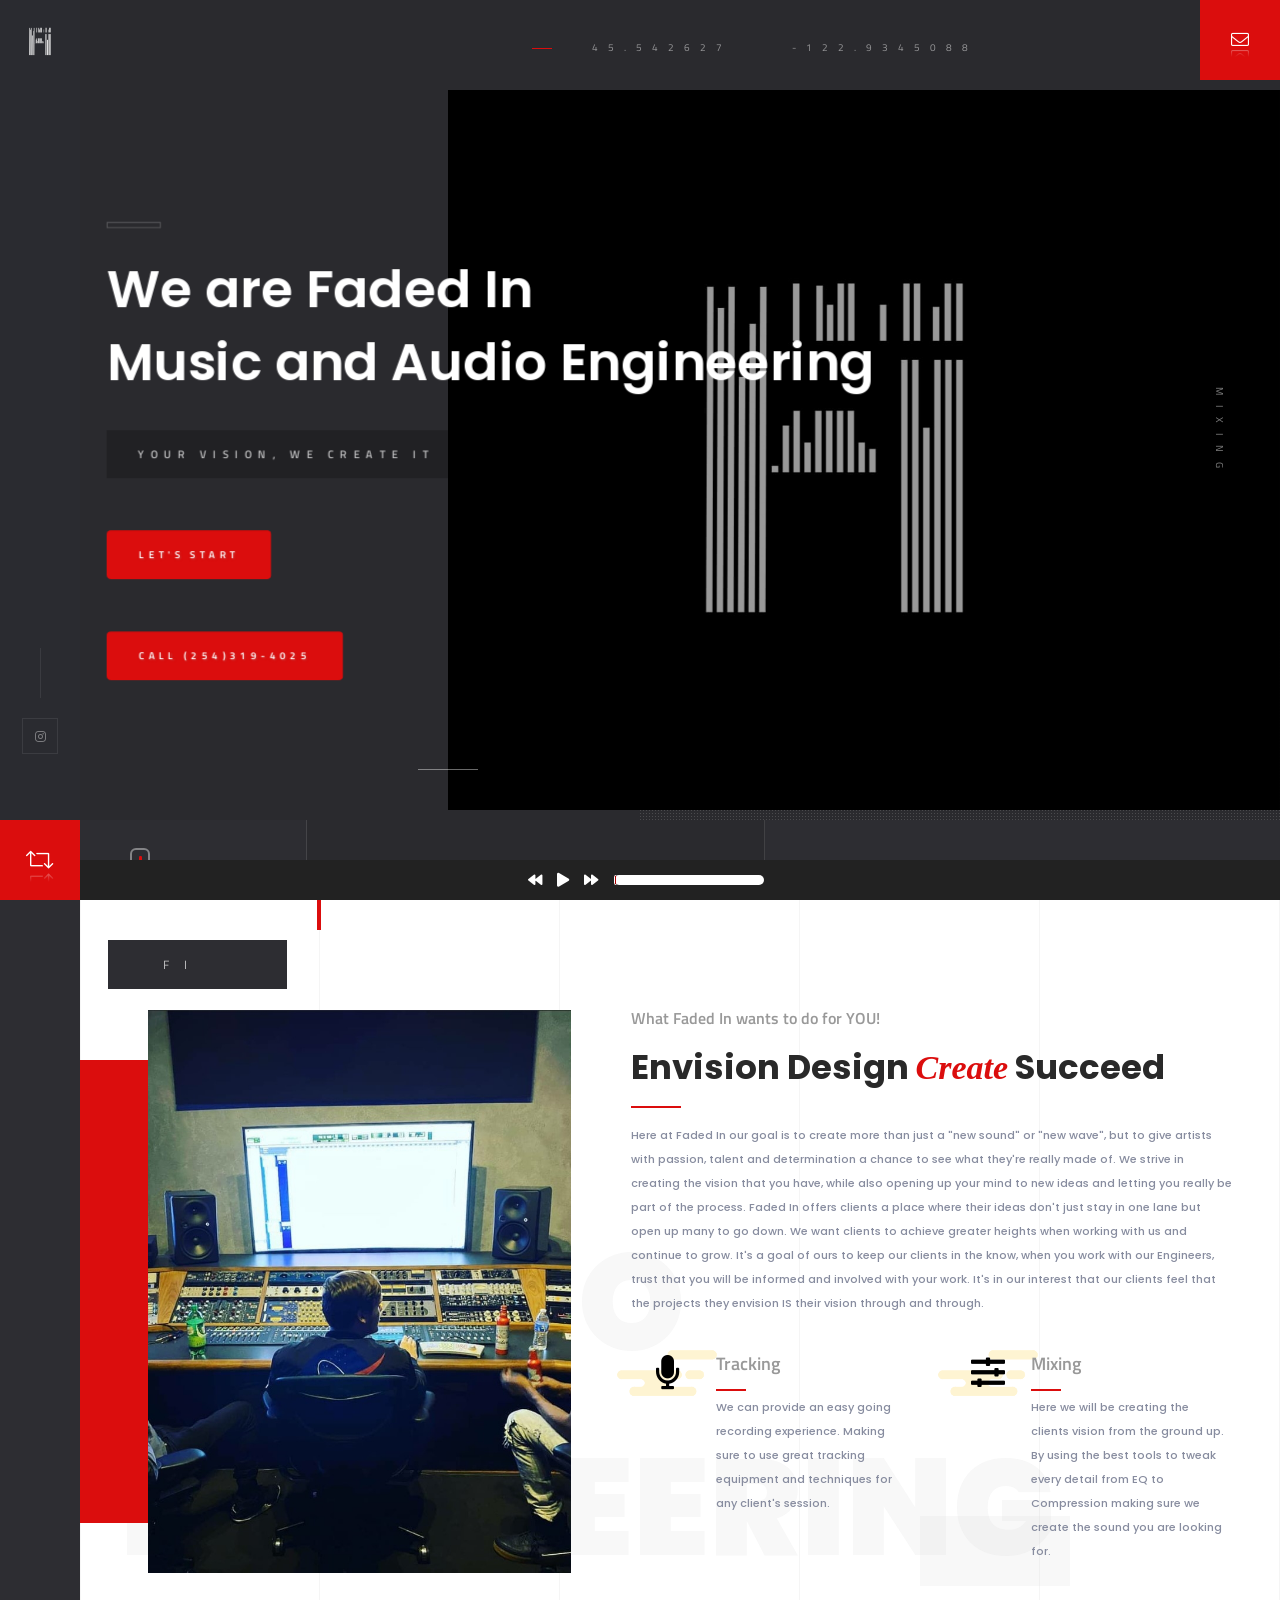
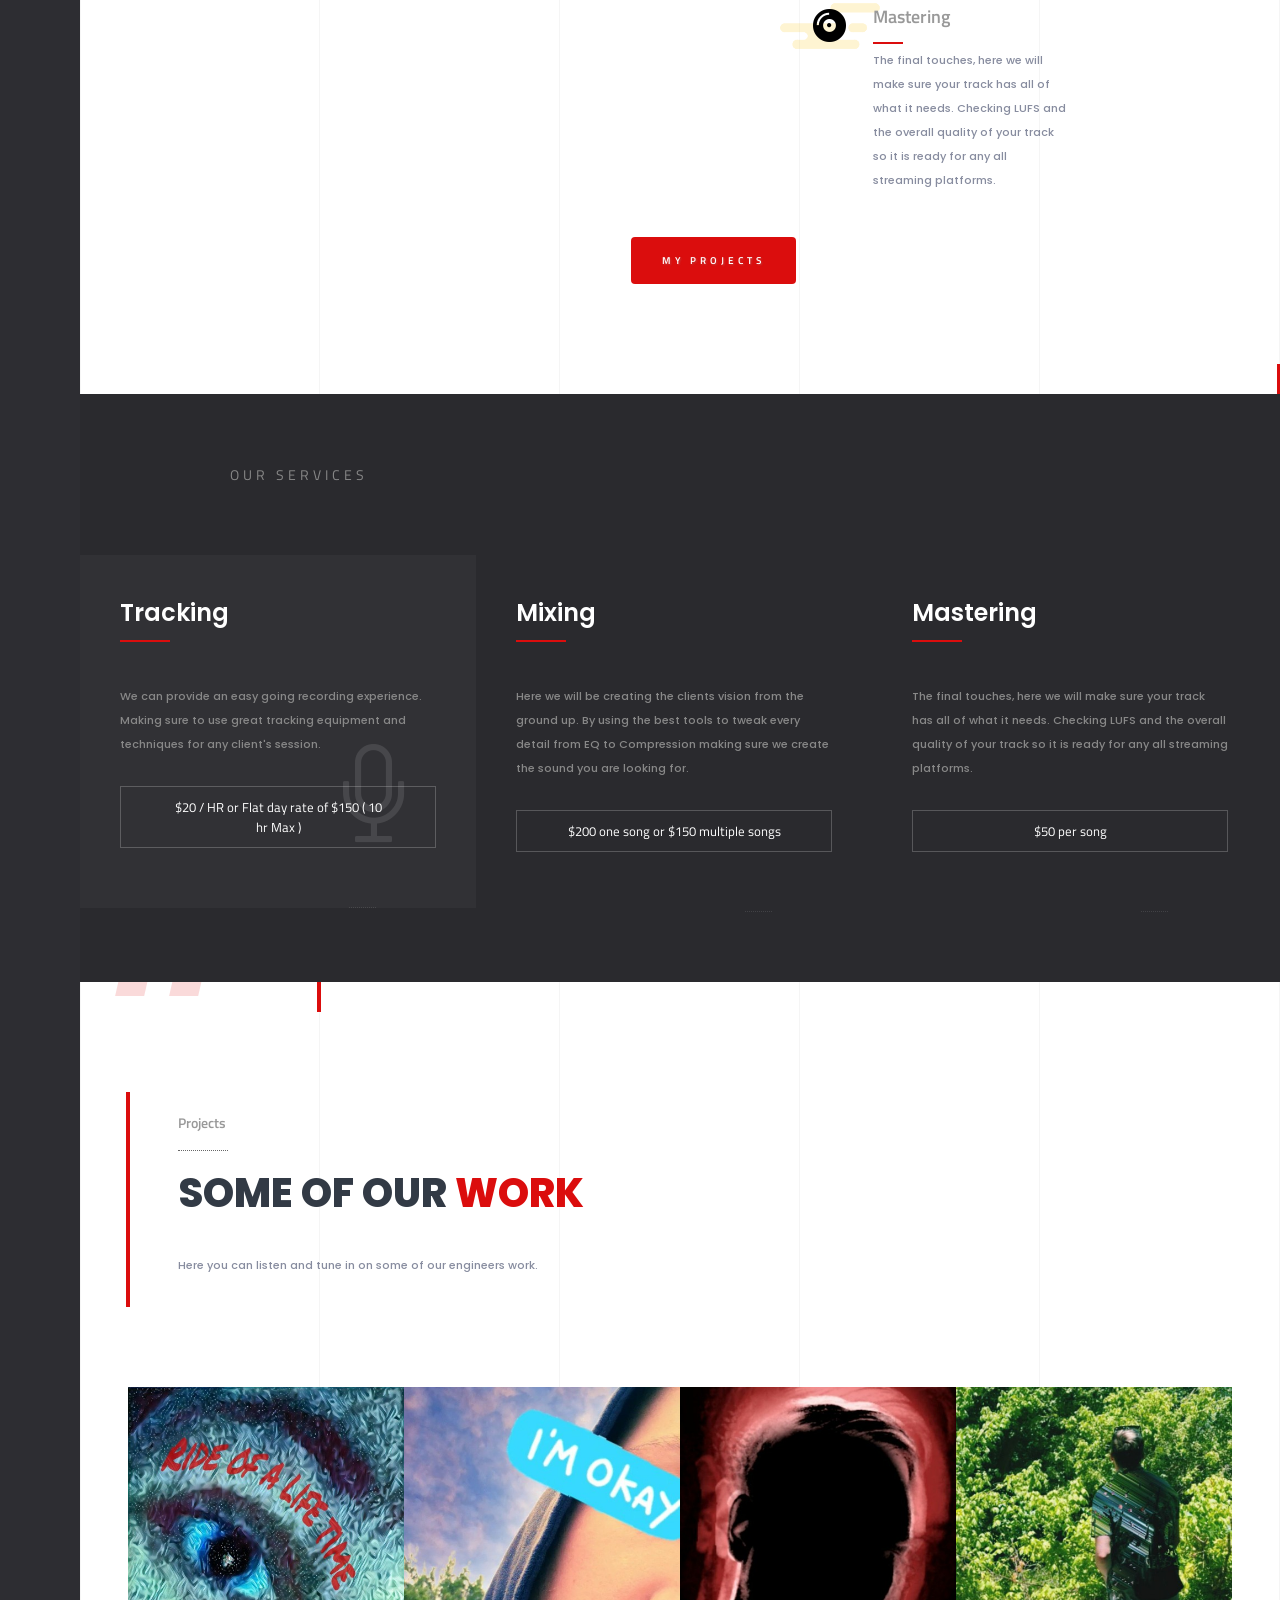
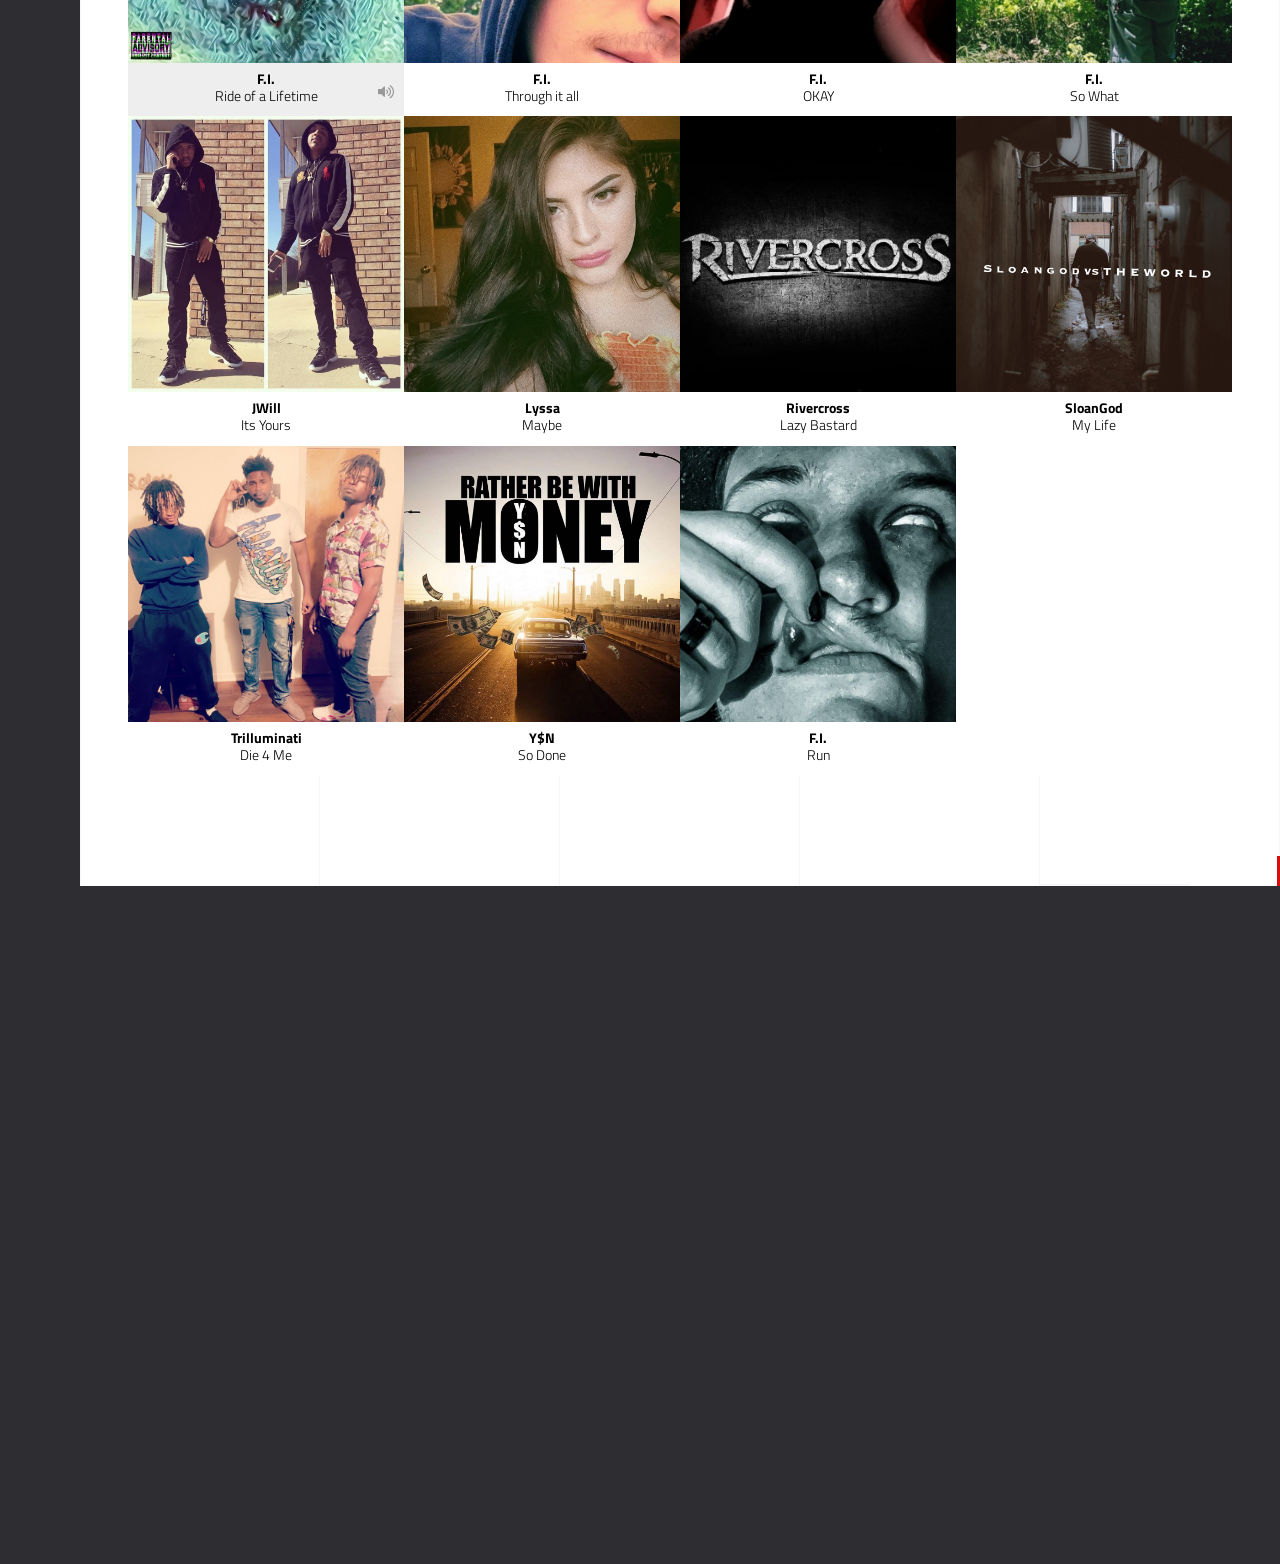
==== commit 9a53802b: "Update index.html site fix and phone number added to home page" ====
--- a/index.html
+++ b/index.html
@@ -100,7 +100,7 @@
             <!-- header-->
             <header class="main-header">
                 <a class="logo-holder" href="index.html">
-                <img src="images/logo.png"  alt="">
+                <img src="images/logo.png"  alt=" audio engineer, audio, music, faded in, faded in music, faded in logo">
                 </a>
                 <!-- nav-button-wrap-->
                 <!-- <div class="nav-button but-hol">
@@ -223,8 +223,8 @@
                             <li><a class="scroll-link" href="#sec2">About</a></li>
                             <!-- <li><a class="scroll-link" href="#sec3">Resume</a></li> -->
                             <!-- <li><a class="scroll-link" href="#sec4">Skills</a></li> -->
-                            <li><a class="scroll-link" href="#sec5">Projects</a></li>
-                            <li><a class="scroll-link" href="#sec6">Clients</a></li>
+                            <li><a class="scroll-link" href="#projects">Projects</a></li>
+<!--                             <li><a class="custom-scroll-link" href="#sec5">Contact</a></li>- -->
                         </ul>
                     </nav>
                 </div>
@@ -239,6 +239,8 @@
                                 <h4>Your vision, We create it</h4>
                                 <div class="clearfix"></div>
                                 <a href="#sec2" class="custom-scroll-link btn float-btn flat-btn color-btn mar-top">Let's Start</a> 
+          <div class="clearfix"></div>
+                                <a href="tel:2543194025" class="btn float-btn flat-btn color-btn mar-top">Call (254)319-4025</a> 
                             </div>
                             <div class="half-bg">
                                 <div class="bg"  data-bg="images/fe-site-background.jpg" data-scrollax="properties: { translateY: '250px' }"></div>
@@ -254,7 +256,7 @@
                         <div>Mastering</div>
                         
                     </div>
-                    <div class="hero-decor-numb"><span>30.3616494  </span><span>-97.831852 </span> <a href="https://www.google.com.ua/maps/" target="_blank" class="hero-decor-numb-tooltip">Based in Austin, TX</a></div>
+                    <div class="hero-decor-numb"><span>45.542627  </span><span>-122.9345088 </span> <a href="https://www.google.com/maps/place/Portland,+OR/@45.5423706,-122.9345088,10z/data=!3m1!4b1!4m5!3m4!1s0x54950b0b7da97427:0x1c36b9e6f6d18591!8m2!3d45.5051064!4d-122.6750261" target="_blank" class="hero-decor-numb-tooltip">Based in Portland, OR </a></div>
                     <div class="hero-line-dec imp-her-line"></div>
                     <div class="pattern-bg"></div>
                     <!--<div class="half-bg-dec" data-ran="12"></div>-->
@@ -271,7 +273,7 @@
                                 <div class="col-md-5">
                                     <div class="collage-image fl-wrap">
                                         <div class="collage-image-title" data-scrollax="properties: { translateY: '150px' }">FI</div>
-                                        <img src="images/me-in-the-stu.jpg" class="respimg" alt="">
+                                        <img src="images/me-in-the-stu.jpg" class="respimg" alt="Audio engineer, faded in music, fadedinsound, audio, music">
                                     </div>
                                 </div>
                                 <div class="col-md-7">
@@ -1232,7 +1234,7 @@
                     </section>-->
                     <!-- section end -->
                     <!--section -->
-                    <!--<section class="dark-bg" id="sec5">
+                    <!--<section class="dark-bg"">
                         <div class="fet_pr-carousel-title">
                             <div class="fet_pr-carousel-title-item">
                                 <h3>My Featured Projects</h3>
@@ -1414,9 +1416,9 @@
                 <!-- Content end -->
                 <!-- footer-->
                 <div class="height-emulator fl-wrap"></div>
-                <footer class="main-footer fixed-footer" id="contacts">
+                <footer class="main-footer fixed-footer">
                     <!--footer-inner--> 
-                    <div class="footer-inner fl-wrap">
+                    <div class="footer-inner fl-wrap"  >
                         <div class="container">
                             <div class="partcile-dec" data-parcount="90"></div>
                             <div class="row">
@@ -1429,7 +1431,7 @@
                                  </div>       
 
 
-                            <div class="row">
+                            <div class="row" id="sec5">
                                 <div class="col-md-2">
                                     <div class="footer-title fl-wrap">
                                         <span>Social</span>
@@ -1497,7 +1499,7 @@
                                     <div class="footer-header fl-wrap"><span>02.</span> Contact Info</div>
                                     <!-- footer-box--> 
                                     <div class="footer-box fl-wrap">
-                                        <p>If you would like more information on our service here are our links to get in contact.</p>
+                                        <p>Tell us about yourself! What vibe are you looking for?</p>
                                         <!-- <div class="subcribe-form fl-wrap">
                                             <form id="subscribe" class="fl-wrap">
                                                 <input class="enteremail" name="email" id="subscribe-email" placeholder="email" spellcheck="false" type="text">
@@ -1509,7 +1511,7 @@
                                         <div class="footer-contacts fl-wrap">
                                             <ul>
                                                 <li><i class="fal fa-phone"></i><span>Phone :</span><a href="#">+12543194025</a></li>
-                                                <li><i class="fal fa-envelope"></i><span>Email :</span><a href="#">fadedengineeringfi@gmail.com</a></li>
+                                                <li><i class="fal fa-envelope"></i><span>Email :</span><a href="#">contact@fadedin.com</a></li>
                                                 <!-- <li><i class="fal fa-map-marker"></i><span>Address</span><a href="#"></a></li> -->
                                             </ul>
                                         </div>
@@ -1577,10 +1579,13 @@
         <script type="text/javascript" src="/music-player-assets/js/template.js"></script>
         <!-- End Music Player JS --> 
         <script type="text/javascript">
-            $("a[href='#contacts']").click(function() {
-                $("html, body").animate({ scrollTop: $(document).height() }, "slow");
-                return false;
-            });
+             $("a[href='#contacts']").click(function() {
+                 $("html, body").animate({ scrollTop: $(document).height() }, "fast");
+                 return false;
+             });
+
+
+
 
         </script>       
     </body>
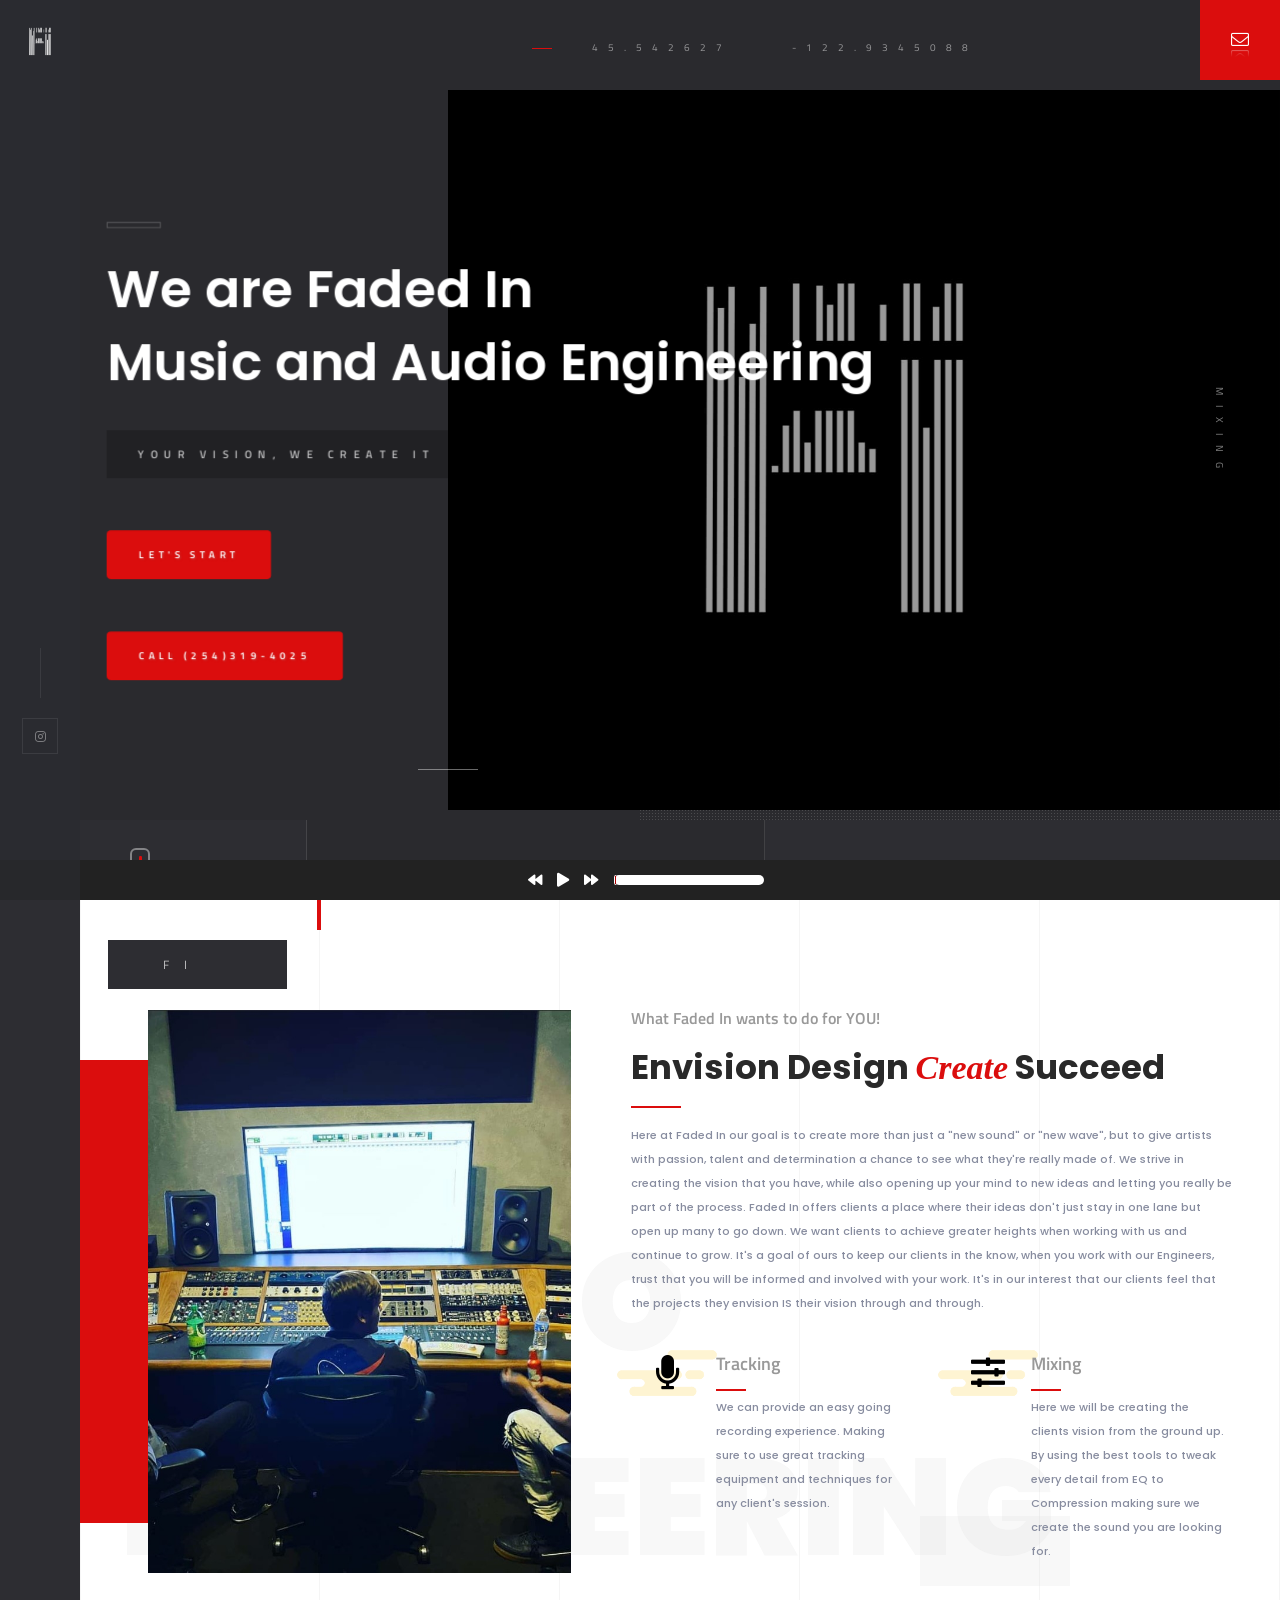
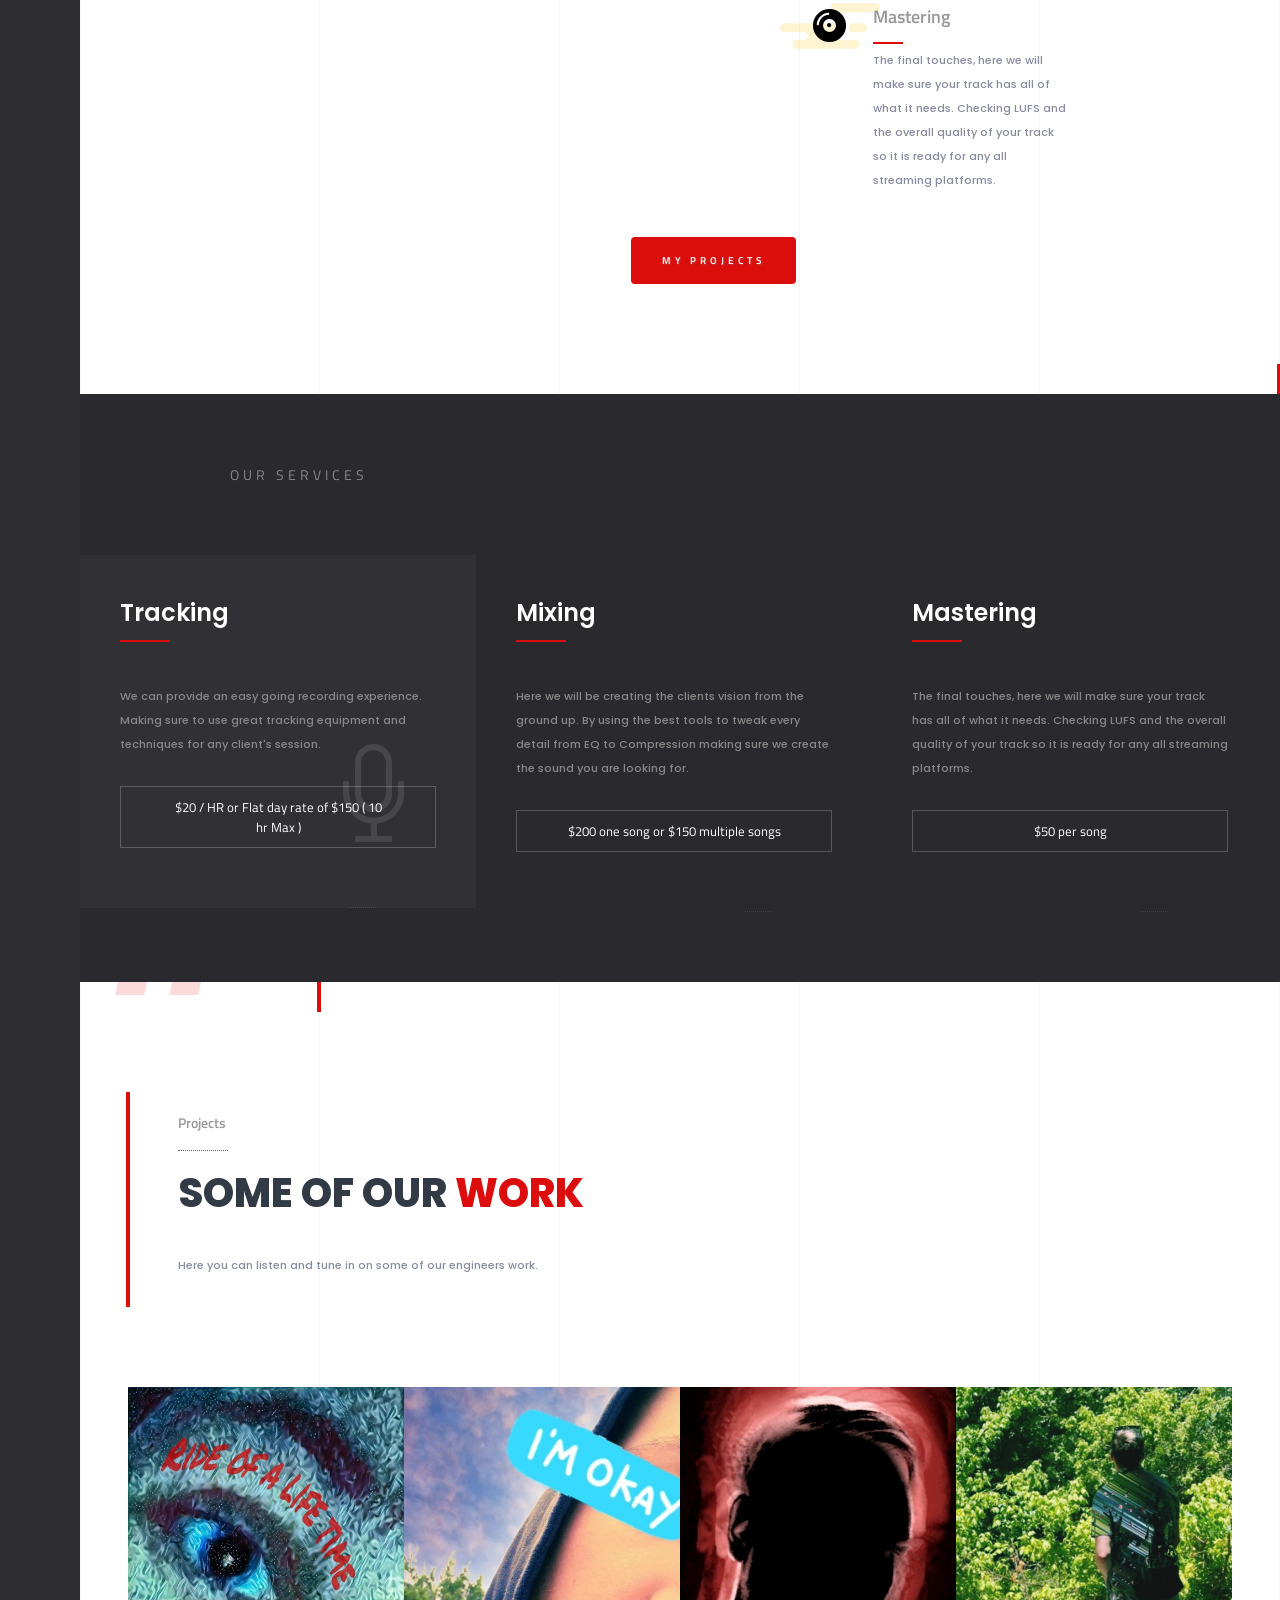
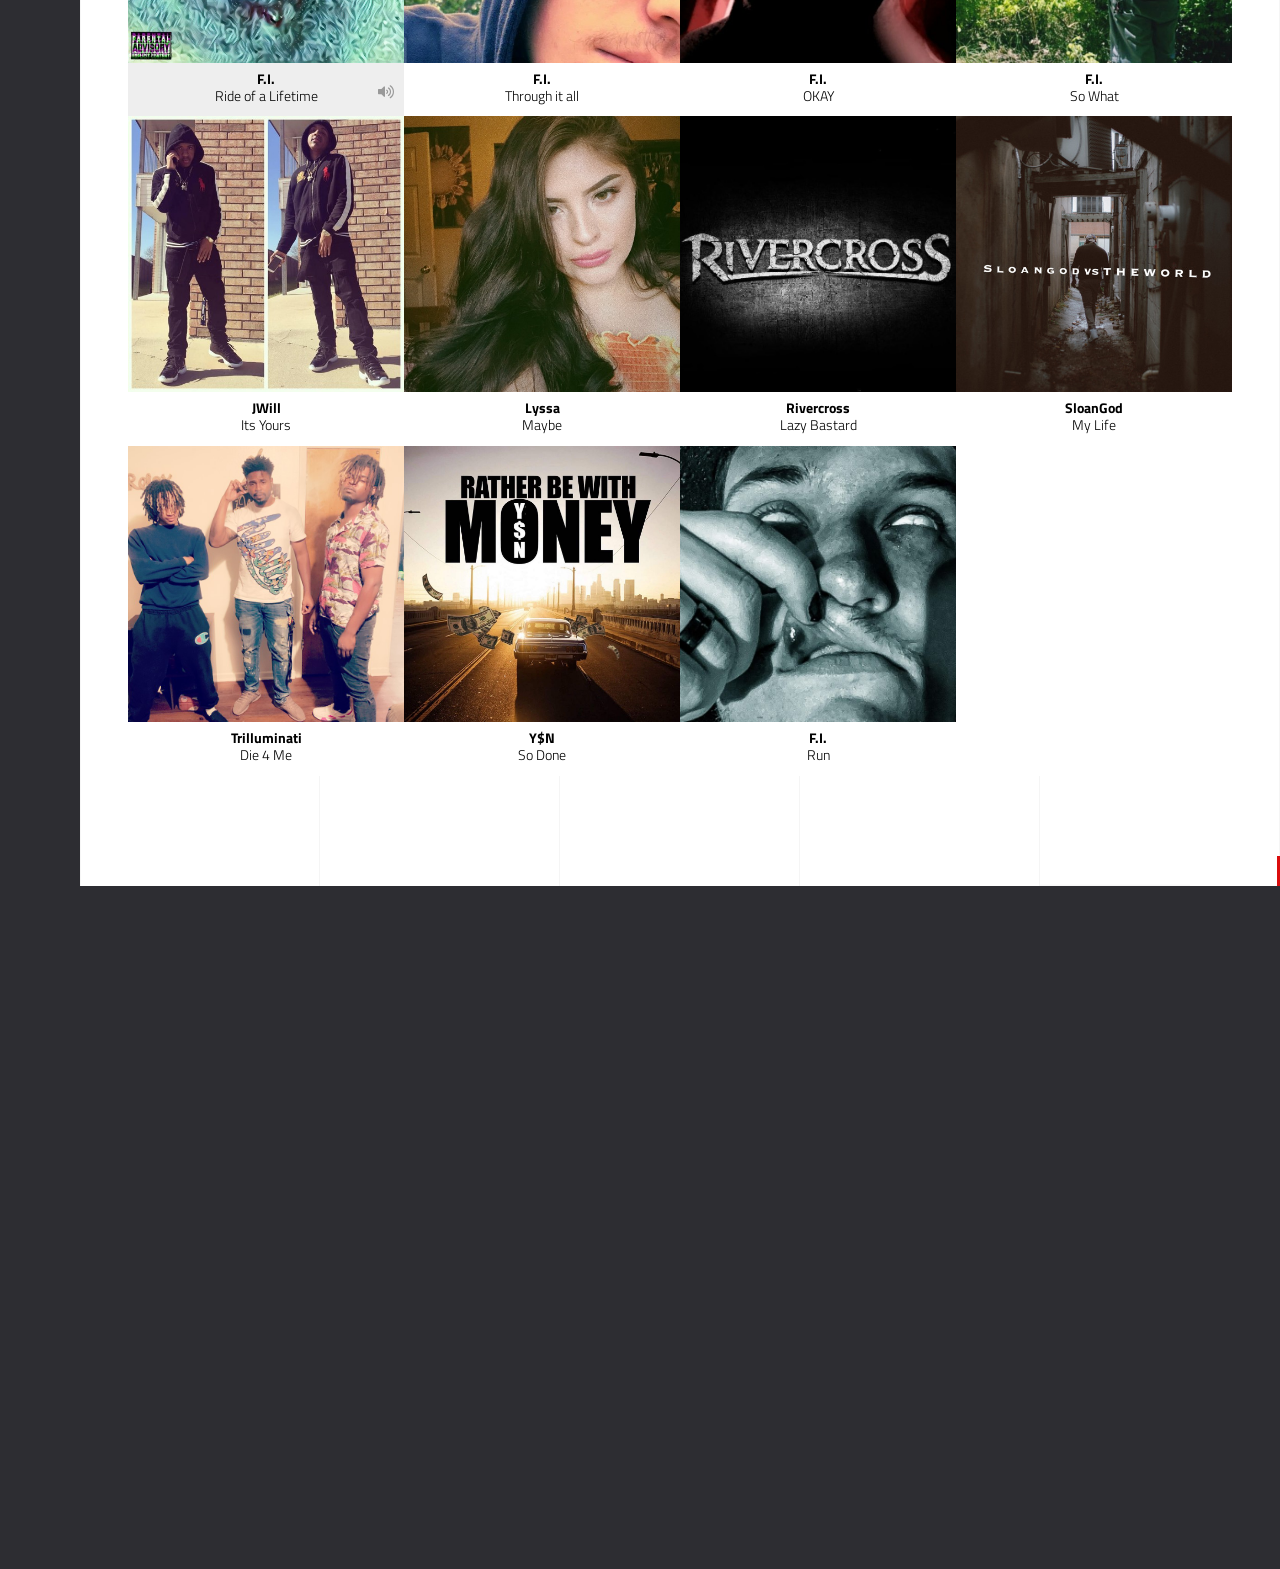
==== commit ec12ef5a: "Update index.html removed share" ====
--- a/index.html
+++ b/index.html
@@ -119,10 +119,10 @@
                     </ul>
                 </div>
                 <!--  showshare -->  
-                <div class="show-share showshare">
+                <!-- <div class="show-share showshare">
                     <i class="fal fa-retweet"></i>
                     <span>Share This</span>
-                </div>
+                </div> -->
                 <div class="show-share contact">
                     <a href="#contacts">
                         <i class="fal fa-envelope"></i>
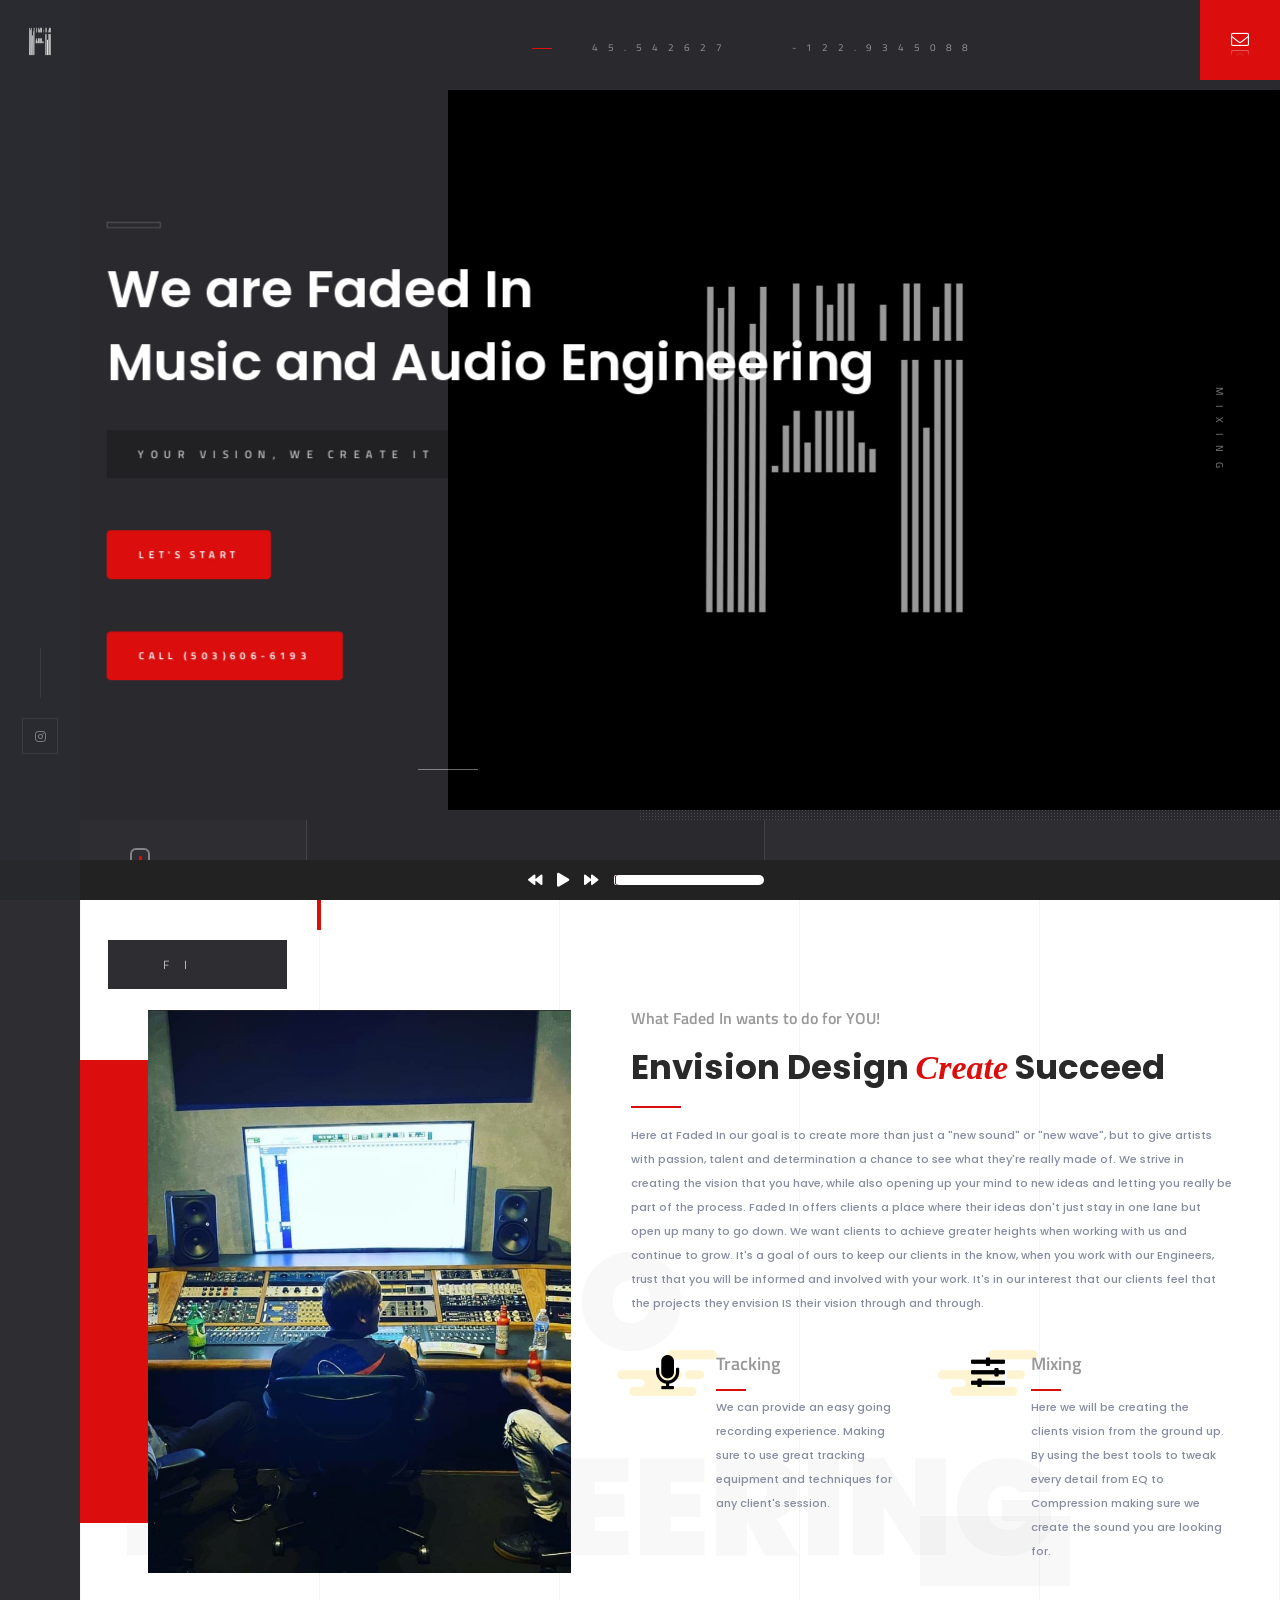
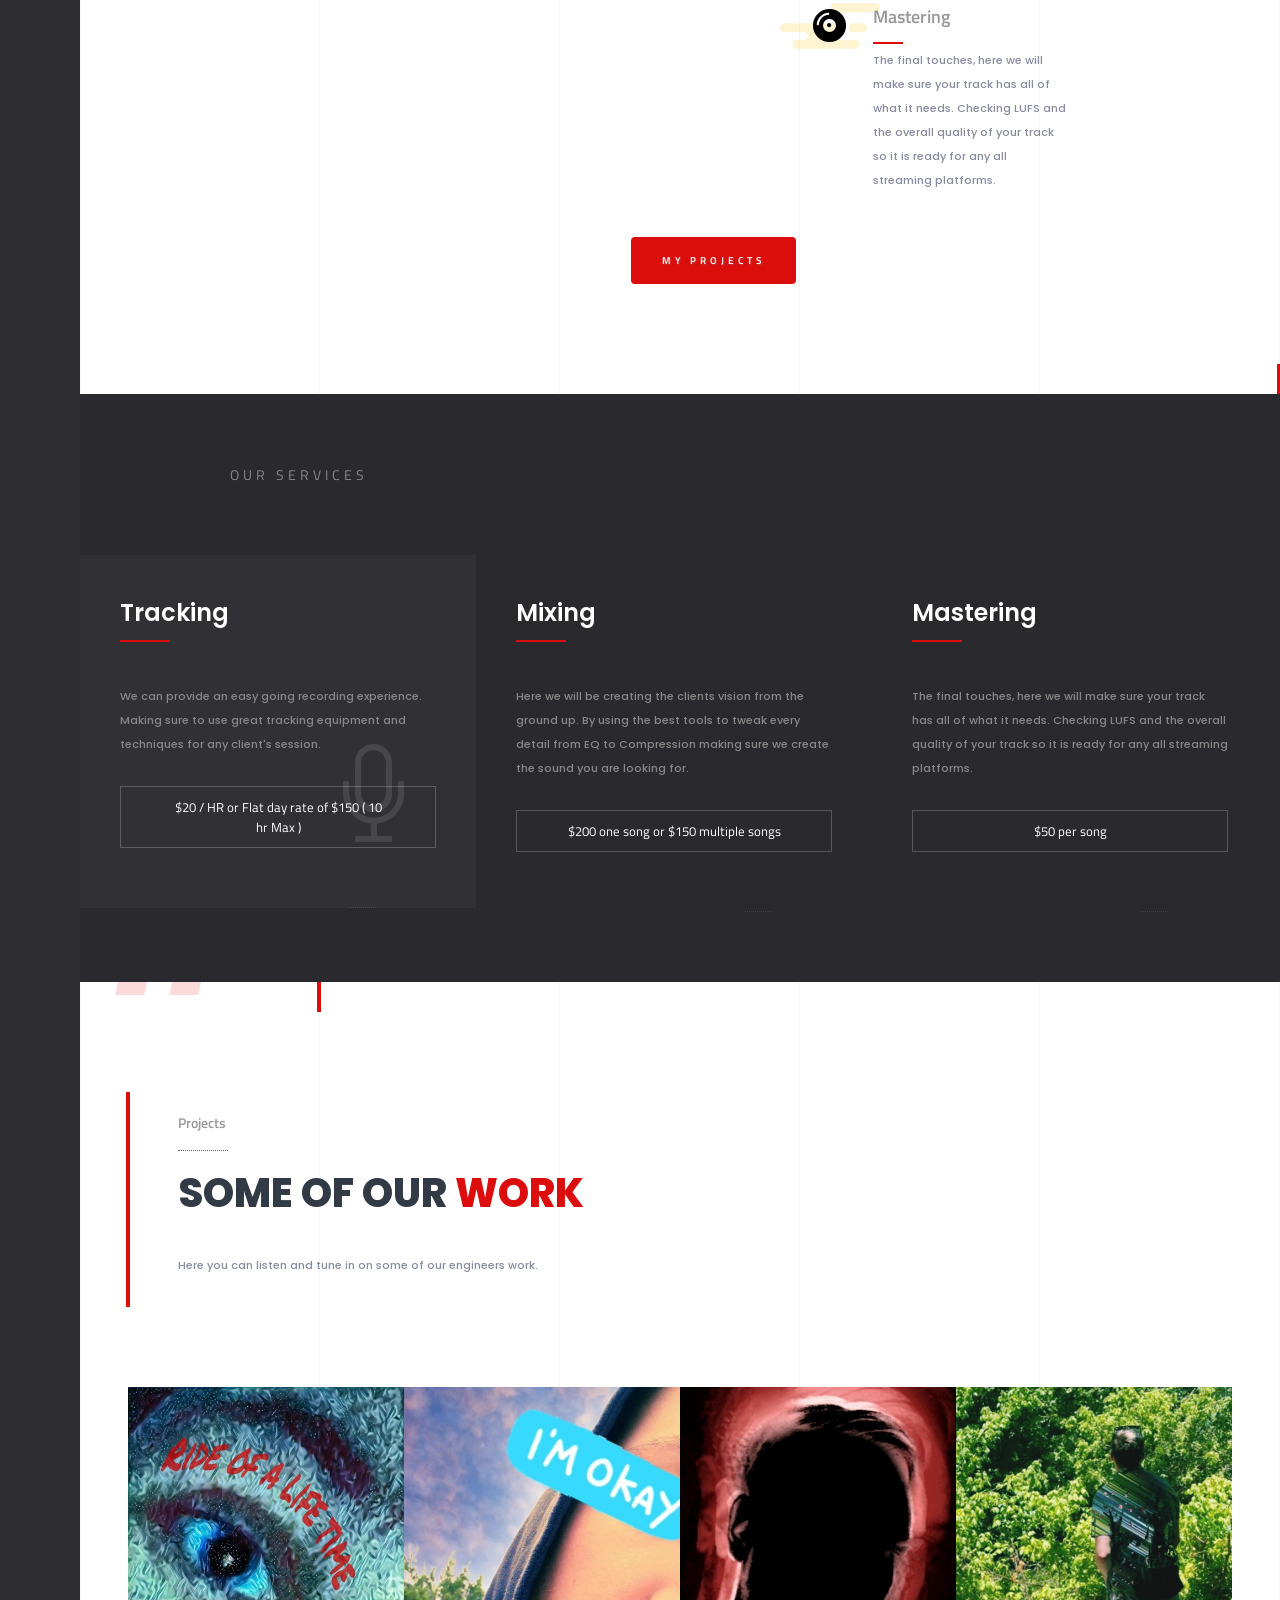
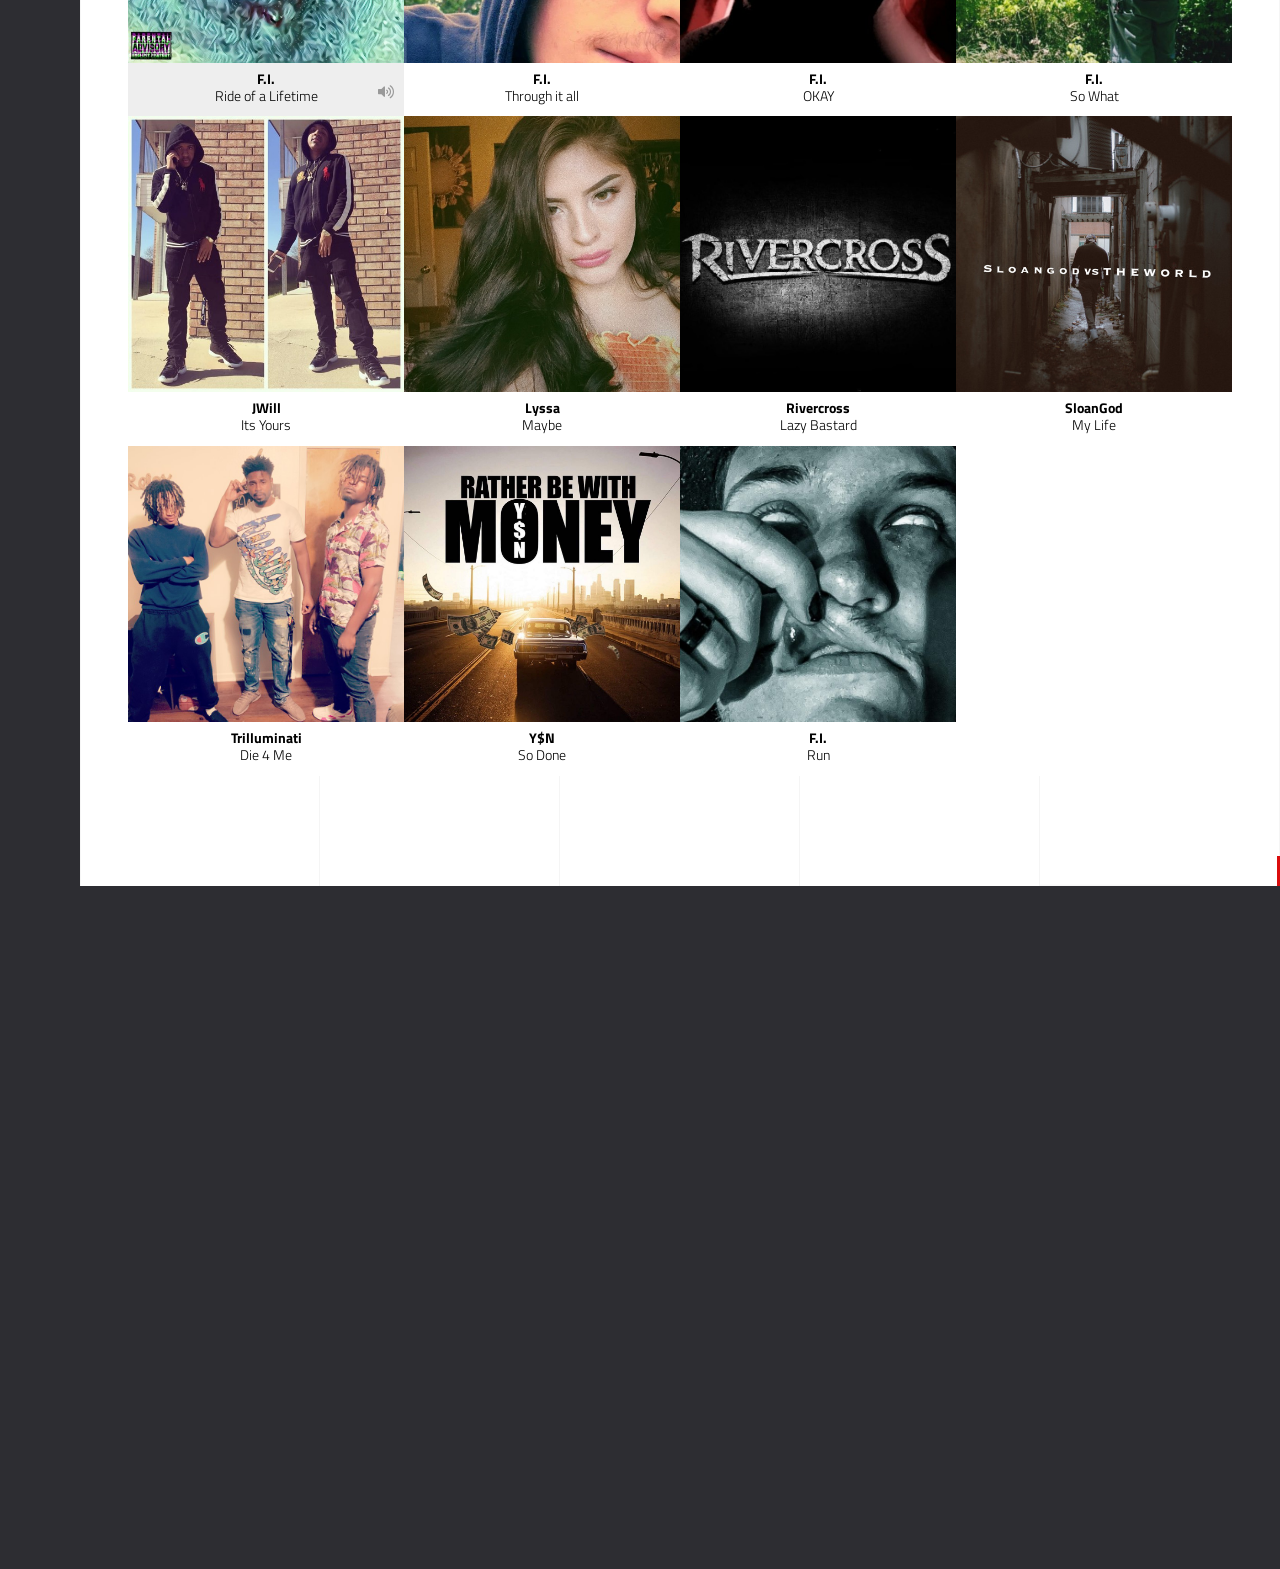
==== commit aec13f47: "Update index.html change phone number" ====
--- a/index.html
+++ b/index.html
@@ -240,7 +240,7 @@
                                 <div class="clearfix"></div>
                                 <a href="#sec2" class="custom-scroll-link btn float-btn flat-btn color-btn mar-top">Let's Start</a> 
           <div class="clearfix"></div>
-                                <a href="tel:2543194025" class="btn float-btn flat-btn color-btn mar-top">Call (254)319-4025</a> 
+                                <a href="tel:5036066193" class="btn float-btn flat-btn color-btn mar-top">Call (503)606-6193</a> 
                             </div>
                             <div class="half-bg">
                                 <div class="bg"  data-bg="images/fe-site-background.jpg" data-scrollax="properties: { translateY: '250px' }"></div>
@@ -1510,7 +1510,7 @@
                                         <!-- footer-contacts-->                    
                                         <div class="footer-contacts fl-wrap">
                                             <ul>
-                                                <li><i class="fal fa-phone"></i><span>Phone :</span><a href="#">+12543194025</a></li>
+                                                <li><i class="fal fa-phone"></i><span>Phone :</span><a href="#">+15036066193</a></li>
                                                 <li><i class="fal fa-envelope"></i><span>Email :</span><a href="#">contact@fadedin.com</a></li>
                                                 <!-- <li><i class="fal fa-map-marker"></i><span>Address</span><a href="#"></a></li> -->
                                             </ul>
